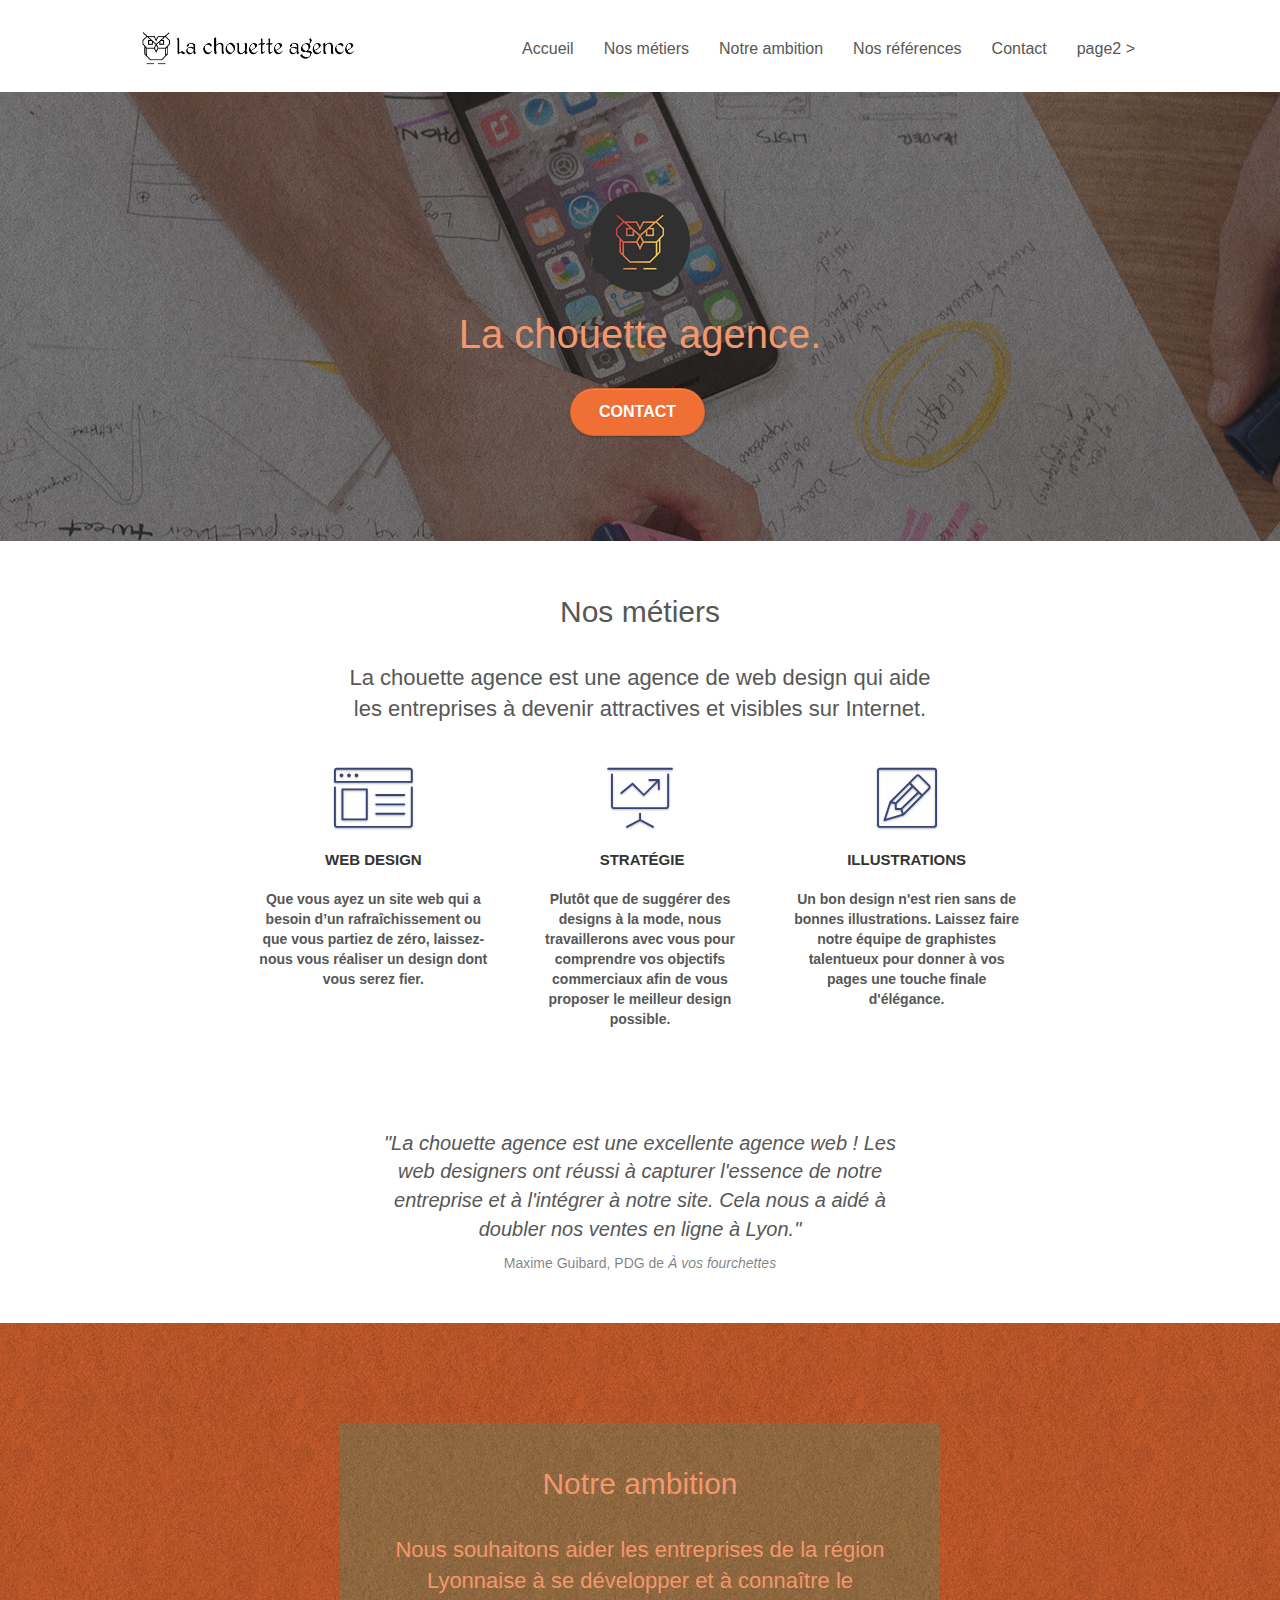
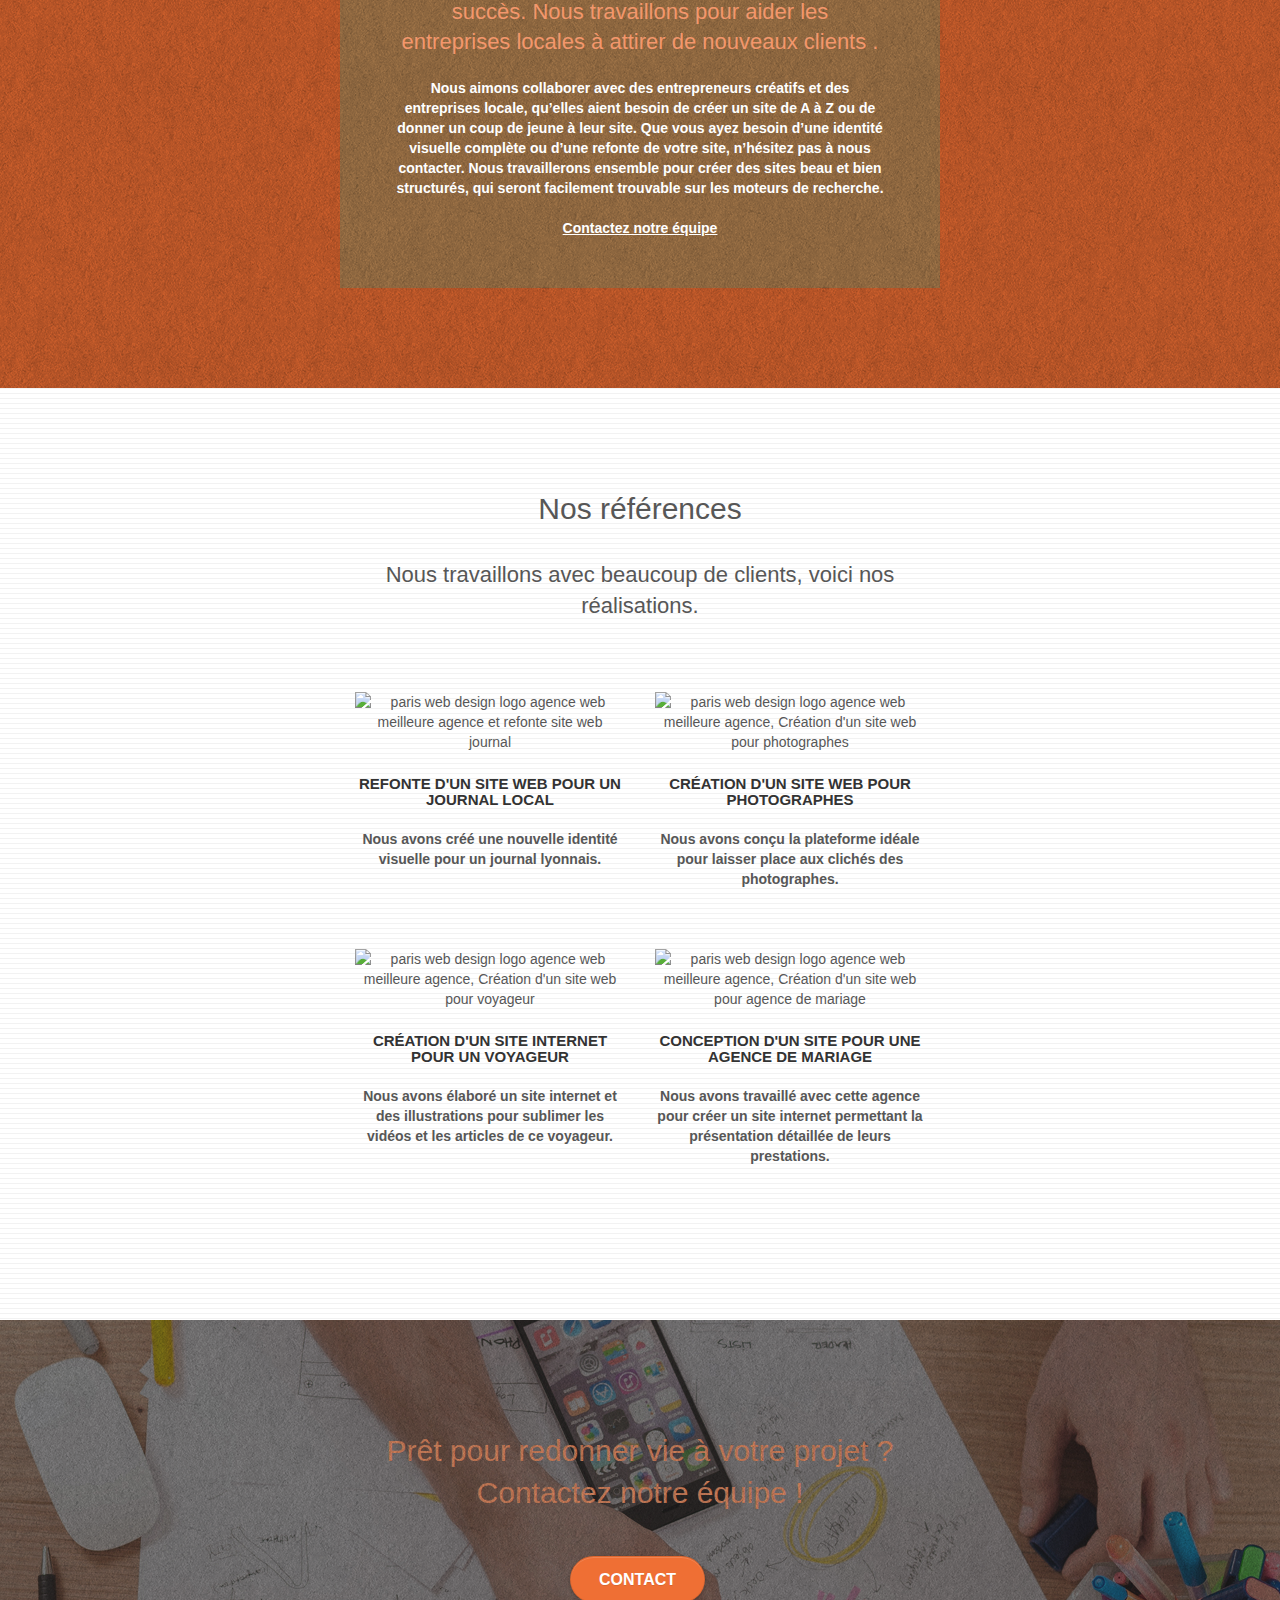
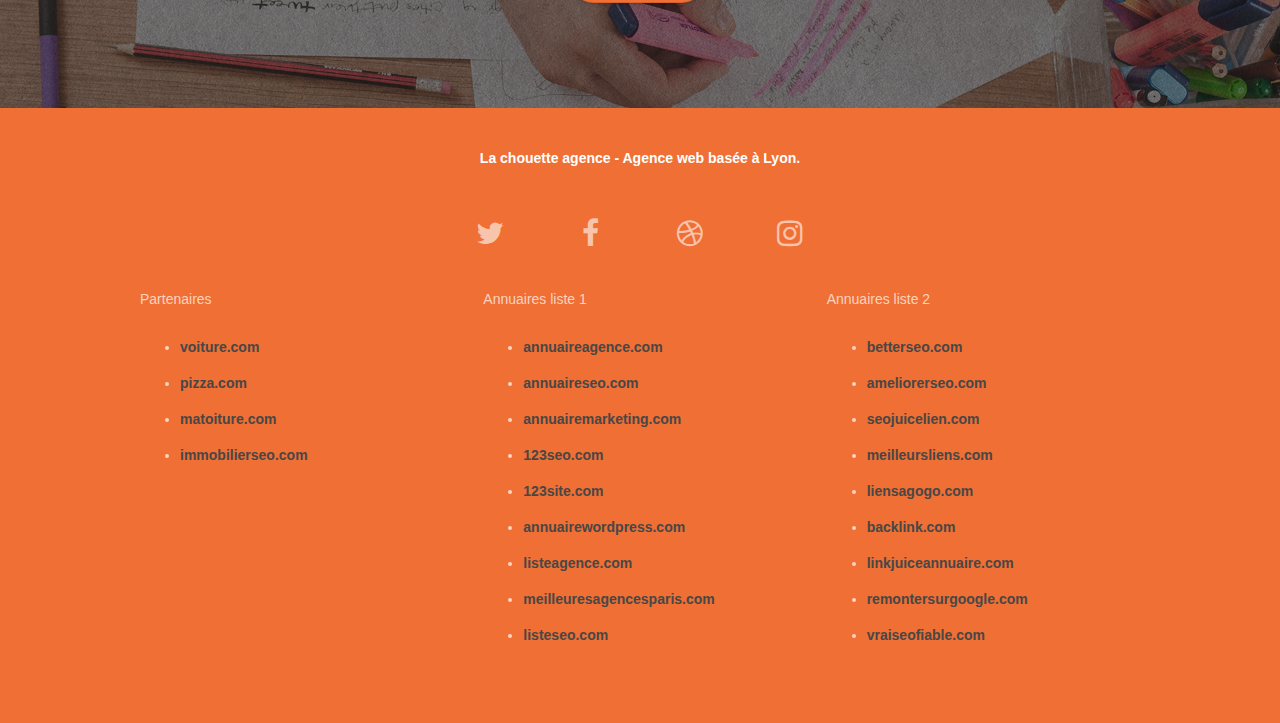
==== index.html @ a1ae5d80 "Structure modified" ====
<!doctype html>
<html lang="fr">
<head>
    <meta charset="utf-8">
    <meta name="keywords" content="seo, google, site web, site internet, agence design paris, agence design, agence design,agence design,agence design,agence design,agence design,agence design,agence design,agence design">
    <meta name="description" content="La chouette agence est une agence de web design qui aide les entreprises à devenir attractives et visibles sur Internet.">
    <meta name="viewport" content="width=device-width, initial-scale=1.0, viewport-fit=cover">
    <link rel="shortcut icon" type="image/png" href="favicon.jpg">
    
	<link rel="stylesheet" type="text/css" href="./css/bootstrap.css">
	<link rel="stylesheet" type="text/css" href="style.css">
	<link rel="stylesheet" type="text/css" href="./css/font-awesome.css">
	<link rel="stylesheet" type="text/css" href="./css/et-line.css">
	
    
	<script src="./js/jquery-2.1.0.js"></script>
	<script src="./js/bootstrap.js"></script>
	<script src="./js/blocs.js"></script>
	<script src="./js/jquery.touchSwipe.js" defer></script>
	<script src="./js/gmaps.js"></script>

    <title>La Chouette Agence - Web design</title>

    
<!-- Analytics -->
 
<!-- Analytics END -->
    
</head>
<body>
<!-- Principal conteneur -->
<div class="page-container">
    
<!-- bloc-0 -->
<div class="bloc bgc-white l-bloc " id="bloc-0">
	<div class="container bloc-sm">

		<nav class="navbar row">
			<div class="navbar-header">
				<!-- <div class="keywords" style="color:#cccccc;font-size:1px;">Agence web à paris, stratégie web, web design, illustrations, design de site web, site web, web, internet, site internet, site</div> -->
				<a class="navbar-brand" href="index.html"><img src="img/optimized/la-chouette-agence.png" alt="paris web design logo agence web meilleure agence" height="40" /></a>
				<!-- <div class="keywords" style="color:#cccccc;font-size:1px;">Agence web à paris, stratégie web, web design, illustrations, design de site web, site web, web, internet, site internet, site</div> -->
				<button id="nav-toggle" type="button" class="ui-navbar-toggle navbar-toggle" data-toggle="collapse" data-target=".navbar-1">
					<span class="sr-only">Toggle navigation</span><span class="icon-bar"></span><span class="icon-bar"></span><span class="icon-bar"></span>
				</button>
			</div>
			<div class="collapse navbar-collapse navbar-1 special-dropdown-nav">
				<ul class="site-navigation nav navbar-nav">
					<li>
						<a href="index.html">Accueil</a>
					</li>
					<li>
						<a href="#metiers">Nos métiers</a>
					</li>
					<li>
						<a href="#ambition">Notre ambition</a>
					</li>
					<li>
						<a href="#references">Nos références</a>
					</li>
					<li>
						<a href="#contact">Contact</a>
					</li>
					<li>
						<a href="page2.html">page2 &gt;</a>
					</li>
				</ul>
			</div>
		</nav>
	</div>
</div>
<!-- bloc-0 END -->

<!-- bloc-1-presentation -->
<div class="bloc bgc-dark-slate-blue bg-banniere d-bloc bg-t-edge bloc-bg-texture texture-paper b-parallax" id="bloc-1-hero">
	<div class="container bloc-lg">
		<div class="row tight-width-whitespace">
			<div class="col-sm-12">
				<img src="img/resized-optimized/logo.png" class="center-block image-resize-mode" width="100" alt="La chouette agence, agence web paris, création logo paris" />
				<h1 class="text-center hero-bloc-text tc-white ">
					La chouette agence.
				</h1>
				<div class="text-center">
					<a href="page2.html" class="btn btn-lg btn-clean btn-rd cta-hero btn-atomic-tangerine" id="cta-hero">Contact</a>
				</div>
			</div>
		</div>
	</div>
</div>
<!-- bloc-1-presentation END -->

<!-- bloc-2-services -->
<div class="bloc bgc-white l-bloc" id="bloc-2-services">
	<div class="container bloc-md">
		<div class="row">
			<div class="col-sm-12 text-center">
				<h2 id="metiers">Nos métiers</h2>
				<p class="subtitle-h2">La chouette agence est une agence de web design qui aide les entreprises à devenir attractives et visibles sur Internet.</p>
				<!-- <img alt="agence web, agence web paris, web design paris, stratégie web" src="img/title.png" /> -->
			</div>
		</div>
		<div class="row voffset-lg med-width-whitespace">
			<div class="col-sm-4">
				<div class="text-center">
					<span class="et-icon-browser sm-shadow icon-dark-slate-blue icons icon-lg"></span>
				</div>
				<h3 class="mg-md text-center">
					Web design
				</h3>
				<p class="text-center">
					Que vous ayez un site web qui a besoin d&rsquo;un rafraîchissement ou que vous partiez de zéro, laissez-nous vous réaliser un design dont vous serez fier.
				</p>
			</div>
			<div class="col-sm-4">
				<div class="text-center">
					<span class="et-icon-presentation sm-shadow icon-dark-slate-blue icons icon-lg"></span>
				</div>
				<h3 class="mg-md text-center">
					&nbsp;Stratégie
				</h3>
				<p class="text-center ">
					Plutôt que de suggérer des designs à la mode, nous travaillerons avec vous pour comprendre vos objectifs commerciaux afin de vous proposer le meilleur design possible.<br>
				</p>
			</div>
			<div class="col-sm-4">
				<div class="text-center">
					<span class="et-icon-edit sm-shadow icon-dark-slate-blue icons icon-lg"></span>
				</div>
				<h3 class="mg-md text-center">
					Illustrations
				</h3>
				<p class="text-center ">
					Un bon design n'est rien sans de bonnes illustrations. Laissez faire notre équipe de graphistes talentueux pour donner à vos pages une touche finale d'élégance.
				</p>
			</div>
		</div>
		<div class="row voffset-lg voffset">
			<div class="col-xs-12 col-md-8 col-md-offset-2 text-center">
				<figure>
					<blockquote>"La chouette agence est une excellente agence web ! Les web designers ont réussi à capturer l'essence de notre entreprise et à l'intégrer à notre site. Cela nous a aidé à doubler nos ventes en ligne à Lyon."</blockquote>
					<figcaption>Maxime Guibard, PDG de <cite>À vos fourchettes</cite></figcaption>
				</figure>				
				<!-- <img alt="agence web, agence web paris, web design paris, stratégie web" src="img/citation.png" /> -->
			</div>
		</div>
	</div>
</div>
<!-- bloc-2-services END -->

<!-- bloc-3-what-i-do -->
<div class="bloc tc-white bgc-atomic-tangerine bg-presentation d-bloc bloc-bg-texture texture-paper b-parallax" id="bloc-3-what-i-do">
	<div class="container bloc-lg">
		<div class="row tight-width-whitespace black-background">
			<div class="col-sm-12">
				<h2 id ="ambition" class="tc-white">Notre ambition</h2>
				<p class="mg-md text-center tc-white subtitle-h2">
					Nous souhaitons aider les entreprises de la région Lyonnaise à se développer et à connaître le succès. Nous travaillons pour aider les entreprises locales à attirer de nouveaux clients .<br>
				</p>
				<p class="text-center white">
					Nous aimons collaborer avec des entrepreneurs créatifs et des entreprises locale, qu’elles aient besoin de créer un site de A à Z ou de donner un coup de jeune à leur site. Que vous ayez besoin d’une identité visuelle complète ou d’une refonte de votre site, n’hésitez pas à nous contacter. Nous travaillerons ensemble pour créer des sites beau et bien structurés, qui seront facilement trouvable sur les moteurs de recherche. <br><br><a class="ltc-white bold-link" href="page2.html">Contactez notre équipe</a><br>
				</p>
			</div>
		</div>
	</div>
</div>
<!-- bloc-3-what-i-do END -->

<!-- bloc-4-portfolio -->
<div class="bloc bgc-white bg-lines-h2-bg bg-repeat l-bloc" id="bloc-4-portfolio">
	<div class="container bloc-lg">
		<div class="row">
			<div class="col-sm-12 text-center">
				<h2 id="references">Nos références</h2>
				<p class="subtitle-h2">Nous travaillons avec beaucoup de clients, voici nos réalisations.</p>
				<!-- <img alt="agence web, agence web paris, web design paris, stratégie web" src="img/title2.png" /> -->
			</div>
		</div>
		<div class="row tight-width-whitespace portfolio-row">
			<div class="col-sm-6">
				<a href="#" data-lightbox="img/optimized/refonte-site-web-journal-local.jpg" data-gallery-id="gallery-1" data-caption="Refonte d'un site web pour un journal local" data-frame="snapshot-lb"><img src="img/resized-optimized/refonte-site-web-journal-local.jpg" alt="paris web design logo agence web meilleure agence et refonte site web journal" class="img-responsive portfolio-thumb" /></a>
				<h3 class="mg-md text-center">
					Refonte d'un site web pour un journal local
				</h3>
				<p class="text-center">
					Nous avons créé une nouvelle identité visuelle pour un journal lyonnais.
				</p>
			</div>
			<div class="col-sm-6">
				<a href="#" data-lightbox="img/optimized/creation-site-web-photographes.jpg" data-gallery-id="gallery-1" data-caption="Création d'un site web pour photographes" data-frame="snapshot-lb"><img src="img/resized-optimized/creation-site-web-photographes.jpg" class="img-responsive portfolio-thumb" alt="paris web design logo agence web meilleure agence, Création d'un site web pour photographes" /></a>
				<h3 class="mg-md text-center">
					Création d'un site web pour photographes
				</h3>
				<p class="text-center">
					Nous avons conçu la plateforme idéale pour laisser place aux clichés des photographes.
				</p>
			</div>
		</div>
		<div class="row tight-width-whitespace portfolio-row">
			<div class="col-sm-6">
				<a href="#" data-lightbox="img/optimized/creation-site-web-voyageur.jpg" data-gallery-id="gallery-1" data-caption="Création d'un site internet pour un voyageur" data-frame="snapshot-lb"><img src="img/resized-optimized/creation-site-internet-voyageur.jpg" class="img-responsive portfolio-thumb" alt="paris web design logo agence web meilleure agence, Création d'un site web pour voyageur"/></a>
				<h3 class="mg-md text-center">
					Création d'un site internet pour un voyageur
				</h3>
				<p class="text-center">
					Nous avons élaboré un site internet et des illustrations pour sublimer les vidéos et les articles de ce voyageur.
				</p>
			</div>
			<div class="col-sm-6">
				<a href="#" data-lightbox="img/resized-optimized/conception-site-web-agence-mariage.jpg" data-gallery-id="gallery-1" data-caption="Conception d'un site pour une agence de mariage" data-frame="snapshot-lb"><img src="img/resized-optimized/conception-site-web-agence-mariage.jpg" class="img-responsive portfolio-thumb" alt="paris web design logo agence web meilleure agence, Création d'un site web pour agence de mariage" /></a>
				<h3 class="mg-md text-center">
					Conception d'un site pour une agence de mariage
				</h3>
				<p class="text-center">
					Nous avons travaillé avec cette agence pour créer un site internet permettant la présentation détaillée de leurs prestations.
				</p>
			</div>
		</div>
	</div>
</div>
<!-- bloc-4-portfolio END -->

<!-- bloc-5-cta -->
<div class="bloc bgc-dark-slate-blue bg-banniere d-bloc bloc-bg-texture texture-paper" id="bloc-5-cta">
	<div class="container bloc-lg">
		<div class="row">
			<h2 id="contact" class="mg-md text-center tc-white">
				Prêt pour redonner vie à votre projet ?<br>Contactez notre équipe !
			</h2>
			<div class="col-sm-12 text-center">
				<a href="page2.html" class="btn btn-atomic-tangerine btn-clean btn-rd btn-lg cta-hero">Contact</a>
			</div>
		</div>
	</div>
</div>
<!-- bloc-5-cta END -->

<!-- Footer - bloc-8 -->
<div class="bloc bgc-atomic-tangerine d-bloc" id="bloc-8">
	<div class="container bloc-sm">
		<div class="row">
			<div class="col-sm-12">
				<p class="text-center white py-2">
					La chouette agence - Agence web basée à Lyon.<br>
				</p>
				<div class="row row-no-gutters social py-2">
					<div class="col-sm-3">
						<div class="text-center">
							<a class="social" aria-label="Twitter" href="https://twitter.com/?lang=fr"><span class="fa fa-twitter icon-md"></span></a>
						</div>
					</div>
					<div class="col-sm-3">
						<div class="text-center">
							<a class="social" aria-label="Facebook" href="https://fr-fr.facebook.com/"><span class="fa fa-facebook icon-md"></span></a>
						</div>
					</div>
					<div class="col-sm-3">
						<div class="text-center">
							<a class="social" aria-label="Dribbble" href="https://dribbble.com/"><span class="fa fa-dribbble icon-md"></span></a>
						</div>
					</div>
					<div class="col-sm-3">
						<div class="text-center">
							<a class="social" aria-label="Instagram" href="https://www.instagram.com/?hl=fr"><span class="fa fa-instagram icon-md"></span></a>
						</div>
					</div>
					<!-- <div class="keywords" style="color:#F3976C;">Agence web à paris, stratégie web, web design, illustrations, design de site web, site web, web, internet, site internet, site</div> -->
				</div>
				<div class="row py-2">
					<div class="col-sm-4">
						Partenaires
							<ul class="py-2 ps-4">
								<li><a href="voiture.com">voiture.com</a></li>
								<li><a href="pizza.com">pizza.com</a></li>
								<li><a href="matoiture.com">matoiture.com</a></li>
								<li><a href="immobilierseo.com">immobilierseo.com</a></li>
							</ul>		
					</div>
					<div class="col-sm-4">
						Annuaires liste 1
						<ul class="py-2 ps-4">
							<li><a href="annuaireagence.com">annuaireagence.com</a></li>
							<li><a href="annuaireseo.com">annuaireseo.com</a></li>
							<li><a href="annuairemarketing.com">annuairemarketing.com</a></li>
							<li><a href="123seoture.com">123seo.com</a></li>
							<li><a href="123site.com">123site.com</a></li>
							<li><a href="annuairewordpress.com">annuairewordpress.com</a></li>
							<li><a href="listeagence.com">listeagence.com</a></li>
							<li><a href="meilleuresagencesparis.com">meilleuresagencesparis.com</a></li>
							<li><a href="listeseo.com">listeseo.com</a></li>
						</ul>
					</div>
					<div class="col-sm-4">
						Annuaires liste 2
						<ul class="py-2 ps-4">
							<li><a href="betterseo.com">betterseo.com</a></li>
							<li><a href="ameliorerseo.com">ameliorerseo.com</a></li>
							<li><a href="seojuicelien.com">seojuicelien.com</a></li>
							<li><a href="meilleursliens.com">meilleursliens.com</a></li>
							<li><a href="liensagogo.com">liensagogo.com</a></li>
							<li><a href="backlink.com">backlink.com</a></li>
							<li><a href="linkjuiceannuaire.com">linkjuiceannuaire.com</a></li>
							<li><a href="remontersurgoogle.com">remontersurgoogle.com</a></li>
							<li><a href="vraiseofiable.com">vraiseofiable.com</a></li>
						</ul>
					</div>
				</div>
			</div>
		</div>
	</div>
</div>
<!-- Footer - bloc-8 END -->

</div>
<!-- Principal conteneur END -->
    

</body>
</html>
---- style.css ----
body {
    margin: 0;
    padding: 0;
    background: #FFF;
    overflow-x: hidden;
    -webkit-font-smoothing: antialiased;
    -moz-osx-font-smoothing: grayscale;
}

a,
button {
    transition: all .3s ease-in-out;
    outline: none!important;
}

a:hover {
    text-decoration: none;
    cursor: pointer;
}

#page-loading-blocs-notifaction {
    position: fixed;
    top: 0;
    bottom: 0;
    width: 100%;
    z-index: 100000;
    background: #FFFFFF url("img/pageload-spinner.gif") no-repeat center center;
}

.bloc {
    width: 100%;
    clear: both;
    background: 50% 50% no-repeat;
    padding: 0 50px;
    -webkit-background-size: cover;
    -moz-background-size: cover;
    -o-background-size: cover;
    background-size: cover;
    position: relative;
}

#bloc-8 a {
    font-weight: bold;
    color: #474747!important;
}

#bloc-8 li {
    padding: 0.8rem 0 0.8rem;
}

.bloc .container {
    padding-left: 0;
    padding-right: 0;
}

.bloc-lg {
    padding: 100px 50px;
}

.bloc-md {
    padding: 50px;
}

.bloc-sm {
    padding: 20px 50px;
}

.bg-center,
.bg-l-edge,
.bg-r-edge,
.bg-t-edge,
.bg-b-edge,
.bg-tl-edge,
.bg-bl-edge,
.bg-tr-edge,
.bg-br-edge,
.bg-repeat {
    -webkit-background-size: auto!important;
    -moz-background-size: auto!important;
    -o-background-size: auto!important;
    background-size: auto!important;
}

.bg-repeat {
    background: repeat;
}

.bg-t-edge {
    background: top no-repeat;
}

.bloc-bg-texture::before {
    content: "";
    background-size: 2px 2px;
    position: absolute;
    top: 0;
    bottom: 0;
    left: 0;
    right: 0;
}

.texture-paper::before {
    background: url("img/optimized/texture-paper.png");
    background-size: 280px 280px;
}

.b-parallax {
    background-attachment: fixed;
}

.d-bloc {
    color: rgba(255, 255, 255, .7);
}

.d-bloc button:hover {
    color: rgba(255, 255, 255, .9);
}

.d-bloc .icon-round,
.d-bloc .icon-square,
.d-bloc .icon-rounded,
.d-bloc .icon-semi-rounded-a,
.d-bloc .icon-semi-rounded-b {
    border-color: rgba(255, 255, 255, .9);
}

.d-bloc .divider-h span {
    border-color: rgba(255, 255, 255, .2);
}

.d-bloc .a-btn,
.d-bloc .navbar a,
.d-bloc .navbar-brand,
.d-bloc a .icon-sm,
.d-bloc a .icon-md,
.d-bloc a .icon-lg,
.d-bloc a .icon-xl,
.d-bloc h1 a,
.d-bloc h2 a,
.d-bloc h3 a,
.d-bloc h4 a,
.d-bloc h5 a,
.d-bloc h6 a,
.d-bloc p a {
    color: rgba(255, 255, 255, .6);
}

.d-bloc .a-btn:hover,
.d-bloc .navbar a:hover,
.d-bloc .navbar-brand:hover,
.d-bloc a:hover .icon-sm,
.d-bloc a:hover .icon-md,
.d-bloc a:hover .icon-lg,
.d-bloc a:hover .icon-xl,
.d-bloc h1 a:hover,
.d-bloc h2 a:hover,
.d-bloc h3 a:hover,
.d-bloc h4 a:hover,
.d-bloc h5 a:hover,
.d-bloc h6 a:hover,
.d-bloc p a:hover {
    color: rgba(255, 255, 255, 1);
}

.d-bloc .navbar-toggle .icon-bar {
    background: rgba(255, 255, 255, 1);
}

.d-bloc .btn-wire,
.d-bloc .btn-wire:hover {
    color: rgba(255, 255, 255, 1);
    border-color: rgba(255, 255, 255, 1);
}

.d-bloc .panel {
    color: rgba(0, 0, 0, .5);
}

.d-bloc .panel button:hover {
    color: rgba(0, 0, 0, .7);
}

.d-bloc .panel icon {
    border-color: rgba(0, 0, 0, .7);
}

.d-bloc .panel .divider-h span {
    border-color: rgba(0, 0, 0, .1);
}

.d-bloc .panel .a-btn {
    color: rgba(0, 0, 0, .6);
}

.d-bloc .panel .a-btn:hover {
    color: rgba(0, 0, 0, 1);
}

.d-bloc .panel .btn-wire,
.d-bloc .panel .btn-wire:hover {
    color: rgba(0, 0, 0, .7);
    border-color: rgba(0, 0, 0, .3);
}

.d-bloc .panel,
.l-bloc {
    color: rgba(0, 0, 0, .5);
}

.d-bloc .panel button:hover,
.l-bloc button:hover {
    color: rgba(0, 0, 0, .7);
}

.l-bloc .icon-round,
.l-bloc .icon-square,
.l-bloc .icon-rounded,
.l-bloc .icon-semi-rounded-a,
.l-bloc .icon-semi-rounded-b {
    border-color: rgba(0, 0, 0, .7);
}

.d-bloc .panel .divider-h span,
.l-bloc .divider-h span {
    border-color: rgba(0, 0, 0, .1);
}

.d-bloc .panel .a-btn,
.l-bloc .a-btn,
.l-bloc .navbar a,
.l-bloc .navbar-brand,
.l-bloc a .icon-sm,
.l-bloc a .icon-md,
.l-bloc a .icon-lg,
.l-bloc a .icon-xl,
.l-bloc h1 a,
.l-bloc h2 a,
.l-bloc h3 a,
.l-bloc h4 a,
.l-bloc h5 a,
.l-bloc h6 a,
.l-bloc p a {
    color: rgba(0, 0, 0, .6);
}

.d-bloc .panel .a-btn:hover,
.l-bloc .a-btn:hover,
.l-bloc .navbar a:hover,
.l-bloc .navbar-brand:hover,
.l-bloc a:hover .icon-sm,
.l-bloc a:hover .icon-md,
.l-bloc a:hover .icon-lg,
.l-bloc a:hover .icon-xl,
.l-bloc h1 a:hover,
.l-bloc h2 a:hover,
.l-bloc h3 a:hover,
.l-bloc h4 a:hover,
.l-bloc h5 a:hover,
.l-bloc h6 a:hover,
.l-bloc p a:hover {
    color: rgba(0, 0, 0, 1);
}

.l-bloc .navbar-toggle .icon-bar {
    color: rgba(0, 0, 0, .6);
}

.d-bloc .panel .btn-wire,
.d-bloc .panel .btn-wire:hover,
.l-bloc .btn-wire,
.l-bloc .btn-wire:hover {
    color: rgba(0, 0, 0, .7);
    border-color: rgba(0, 0, 0, .3);
}

.voffset {
    margin-top: 30px;
}

.voffset-lg {
    margin-top: 80px;
}

.row-no-gutters {
    margin-right: 0;
    margin-left: 0;
}

.row.row-no-gutters > [class^="col-"],
.row.row-no-gutters > [class*=" col-"] {
    padding-right: 0;
    padding-left: 0;
}

#bloc-1-hero h1 {
    font-size: 40px;
}

.navbar {
    margin-bottom: 0;
    z-index: 1;
}

.navbar-brand {
    height: auto;
    padding: 3px 15px;
    font-size: 25px;
    font-weight: normal;
    font-weight: 600;
    line-height: 44px;
}

.navbar-brand img {
    max-height: 200px;
    margin: 0 5px 0 0;
    display: inline;
}

.navbar-brand img[src$=svg] {
    min-width: 100px;
}

.nav-center .navbar-brand img {
    margin: 0;
}

.navbar .nav {
    padding-top: 2px;
    margin-right: -16px;
    float: right;
    z-index: 1;
}

.nav > li {
    float: left;
    margin-top: 4px;
    font-size: 16px;
}

.navbar-nav .open .dropdown-menu > li > a {
    text-align: inherit;
}

.nav > li a:hover,
.nav > li a:focus {
    background: transparent;
}

.navbar-toggle {
    margin: 10px 10px 0 0;
    border: 0px;
}

.navbar-toggle:hover {
    background: transparent!important;
}

.navbar-toggle .icon-bar {
    background-color: rgba(0, 0, 0, .5);
    width: 26px;
}

.nav-invert .navbar .nav {
    float: left;
}

.nav-invert .navbar-header,
.nav-invert .navbar-brand {
    float: right;
    position: relative;
    z-index: 2;
}

@media (min-width: 768px) {
    .site-navigation {
        position: absolute;
        top: 50%;
        right: 20px;
        transform: translate(0, -50%);
        -webkit-transform: translateY(-50%);
    }
    .nav > li .dropdown-menu a,
    .nav > li .dropdown-menu a:hover {
        color: #484848;
    }
    .nav-invert .site-navigation {
        left: 0;
        right: 0;
    }
    .nav-center {
        text-align: center;
    }
    .nav-center .navbar-header {
        width: 100%;
    }
    .nav-center .navbar-header,
    .nav-center .navbar-brand,
    .nav-center .nav > li {
        float: none;
        display: inline-block;
    }
    .nav-center .site-navigation {
        position: relative;
        width: 100%;
        right: 0;
        margin-right: 0px;
        margin-top: 20px;
    }
    .nav-center.mini-nav .navbar-toggle {
        float: none;
        margin: 10px auto 0;
    }
}

.nav > li > .dropdown a {
    background: none!important;
    display: block;
    padding: 14px 15px;
}

nav .caret {
    margin: 0 5px;
}

.dropdown-menu .dropdown-menu {
    top: -8px;
    left: 100%;
}

.dropdown-menu .dropmenu-flow-right {
    top: 100%;
    left: 0;
    margin-left: -1px;
    border-top-left-radius: 0;
    border-top-right-radius: 0;
}

.dropdown-menu .dropdown span {
    border: 4px solid black;
    border-top-color: transparent;
    border-right-color: transparent;
    border-bottom-color: transparent;
    margin: 6px -5px 0 0!important;
    float: right;
}

.mg-md {
    margin-top: 10px;
    margin-bottom: 20px;
}

.mg-lg {
    margin-top: 10px;
    margin-bottom: 40px;
}

.btn {
    margin: 0 5px 5px 0;
}

.btn.pull-right {
    margin: 0 0 5px 5px;
}

.btn-d,
.btn-d:hover,
.btn-d:focus {
    color: #FFF;
    background: rgba(0, 0, 0, .3);
}

button {
    outline: none!important;
}

.btn-rd {
    border-radius: 40px;
}

.btn-clean {
    border: 1px solid rgba(0, 0, 0, .08);
    border-bottom-color: rgba(0, 0, 0, .1);
    text-shadow: 0 1px 0 rgba(0, 0, 1, .1);
    box-shadow: 0 1px 3px rgba(0, 0, 1, .25), inset 0 1px 0 0 rgba(255, 255, 255, .15);
}

.icon-md {
    font-size: 30px!important;
}

.icon-lg {
    font-size: 60px!important;
}

.sm-shadow {
    text-shadow: 0 1px 2px rgba(0, 0, 0, .3);
}

.panel-sq,
.panel-sq .panel-heading,
.panel-sq .panel-footer {
    border-radius: 0;
}

.panel-rd {
    border-radius: 30px;
}

.panel-rd .panel-heading {
    border-radius: 29px 29px 0 0;
}

.panel-rd .panel-footer {
    border-radius: 0 0 29px 29px;
}

.form-control {
    border-color: rgba(0, 0, 0, .1);
    box-shadow: none;
}

.scrollToTop {
    width: 40px;
    height: 40px;
    position: fixed;
    bottom: 20px;
    right: 20px;
    opacity: 0;
    z-index: 500;
    transition: all .3s ease-in-out;
}

.scrollToTop span {
    margin-top: 6px;
}

.showScrollTop {
    font-size: 14px;
    opacity: 1;
}

a[data-lightbox] {
    position: relative;
    display: block;
    text-align: center;
}

a[data-lightbox]:hover::before {
    content: "+";
    font-family: "HelveticaNeue-Light", "Helvetica Neue Light", "Helvetica Neue", Helvetica, Arial;
    font-size: 32px;
    width: 50px;
    height: 50px;
    margin-left: -25px;
    border-radius: 50%;
    background: rgba(0, 0, 0, .6);
    color: #FFF;
    font-weight: 100;
    z-index: 1;
    position: absolute;
    top: 50%;
    transform: translateY(-50%);
    -webkit-transform: translateY(-50%);
}

a[data-lightbox]:hover img {
    opacity: 0.6;
    -webkit-animation-fill-mode: none;
    animation-fill-mode: none;
}

#lightbox-modal {
    display: flex;
    align-items: center;
}

#lightbox-modal .modal-dialog {
    width: 90%;
    max-width: 900px;
    margin: 0 auto 0;
}

#lightbox-modal .modal-dialog img {
    max-height: 90vh;
    margin: 0 auto;
}

.lightbox-caption {
    padding: 20px;
    color: #FFF;
    background: rgba(0, 0, 0, .5);
    position: absolute;
    left: 15px;
    right: 15px;
    bottom: 5px;
}

.close-lightbox {
    color: #FFF;
    font-size: 30px;
    position: absolute;
    top: 20px;
    right: 20px;
    z-index: 20;
    background: rgba(0, 0, 0, .5);
    border: none;
    line-height: 30px;
    padding: 0 9px 5px;
    opacity: 0.3;
}

.close-lightbox:hover,
.next-lightbox:hover,
.prev-lightbox:hover {
    opacity: 1.0;
    color: #FFF;
}

.next-lightbox,
.prev-lightbox {
    font-size: 20px;
    color: rgba(255, 255, 255, .9);
    background: rgba(0, 0, 0, .5);
    transition: all .2s ease-in-out;
    position: absolute;
    top: 45%;
    z-index: 1;
    opacity: 0.4;
}

.next-lightbox {
    padding: 6px 8px 1px 13px;
    right: 25px;
}

.prev-lightbox {
    padding: 6px 13px 1px 10px;
    left: 25px;
}

.snapshot-lb .modal-body {
    padding-bottom: 45px;
}

.snapshot-lb .lightbox-caption {
    padding: 0;
    color: rgba(0, 0, 0, .5);
    background: none;
}

h1,
h2,
h3,
h4,
h5,
h6,
p,
label,
.btn,
a {
    font-family: "helvetica";
    font-weight: 400;
    color: #575757!important;
}

.container {
    max-width: 1000px;
}

.hero-bloc-text {
    font-size: 38px;
}

.hero-bloc-text-sub {
    font-size: 36px;
}

.statement-bloc-text {
    line-height: 26px;
    font-style: italic;
    font-size: 20px;
    text-align: center;
    font-weight: lighter;
    max-width: 520px;
    margin: auto auto auto auto;
}

p {
    font-size: 14px;
    font-weight: bold;
}

.tight-width-whitespace {
    max-width: 600px;
    margin: auto auto auto auto;
}

.h1 {
    font-size: 20px;
    font-family: "Open Sans";
}

.cta-hero {
    margin-top: 22px;
    color: #FFFFFF!important;
    text-transform: uppercase;
    padding: 12px 28px 12px 28px;
    font-size: 16px;
    font-weight: 700;
}

.social {
    max-width: 400px;
    margin: auto auto auto auto;
}

.subtitle-h2 {
    font-size: 22px;
    line-height: 1.4em;
    max-width: 600px;
    margin: auto;
    font-weight: 400;
    padding-top: 3rem;
    padding-bottom: 2rem;
}

.py-2 {
    padding: 2rem 0;
}

.ps-4 {
    padding-left: 4rem;
}

h2 {
    font-size: 30px;
    line-height: 1.4em;
    max-width: 600px;
    margin: auto;
    text-align: center;
}

h3 {
    font-size: 15px;
    text-transform: uppercase;
    font-weight: 700;
    color: #333333!important;
}

blockquote {
    border: none;
    font-style: italic;
    font-size: 2rem;
    font-weight:500;
    margin:auto;
    max-width: 570px;
    color: #575757;
}

.med-width-whitespace {
    max-width: 800px;
    margin: auto auto auto auto;
    box-shadow: 0px 0px 0px #000000;
}

h1 {
    color: #333333!important;
}

h4 {
    color: #333333!important;
}

.icons {
    margin-bottom: 14px;
    margin-top: 24px;
}

.white {
    color: #FFFFFF!important;
}

.portfolio-thumb {
    margin-bottom: 24px;
}

.portfolio-row {
    margin-bottom: 44px;
    margin-top: 50px;
}

.avatar {
    box-shadow: 0px 4px 9px rgba(0, 0, 0, 0.3);
}

.black-background {
    background-color: rgba(165, 147, 99, 0.7);
    padding: 40px 40px 40px 40px;
}

.bold-link {
    font-weight: 900;
    text-decoration: underline!important;
}

.bgc-white {
    background-color: #FFFFFF;
}

.bgc-dark-slate-blue {
    background-color: #364577;
}

.bgc-atomic-tangerine {
    background-color: #EF6F34;
}

.tc-white {
    color: #F3976C!important;
}

.btn-atomic-tangerine {
    background: #EF6F34;
    color: #FFFFFF!important;
}

.btn-atomic-tangerine:hover {
    background: #c27956!important;
    color: #FFFFFF!important;
}

.ltc-white {
    color: #FFFFFF!important;
}

.ltc-white:hover {
    color: #cccccc!important;
}

.ltc-atomic-tangerine {
    color: #F3976C!important;
}

.ltc-atomic-tangerine:hover {
    color: #c27956!important;
}

.icon-dark-slate-blue {
    color: #364577!important;
    border-color: #364577!important;
}

.bg-dots-bg {
    background-image: url("img/dots-bg.png");
}

.bg-lines-h2-bg {
    background-image: url("img/lines-h2-bg.png");
}

.bg-banniere {
    background-image: url("img/optimized/la-chouette-agence-banniere.jpg");
}

.bg-presentation {
    background-image: url("img/optimized/image-de-presentation.jpg");
}

@media (max-width: 1024px) {
    .bloc {
        padding-left: 20px;
        padding-right: 20px;
    }
    .bloc.full-width-bloc,
    .bloc-tile-2.full-width-bloc .container,
    .bloc-tile-3.full-width-bloc .container,
    .bloc-tile-4.full-width-bloc .container {
        padding-left: 0;
        padding-right: 0;
    }
}

@media (max-width: 992px) and (min-width: 768px) {
    .navbar .nav {
        max-width: 80%
    }
    .nav-center.navbar .nav {
        max-width: 100%
    }
}

@media only screen and (min-device-width: 768px) and (max-device-width: 1024px) and (orientation: landscape) {
    .b-parallax {
        background-attachment: scroll;
    }
}

@media only screen and (min-device-width: 1024px) and (max-device-width: 1366px) and (-webkit-min-device-pixel-ratio: 1.5) {
    .b-parallax {
        background-attachment: scroll;
    }
}

@media (max-width: 991px) {
    .container {
        width: 100%;
    }
    .b-parallax {
        background-attachment: scroll;
    }
    .page-container,
    #hero-bloc {
        overflow-x: hidden;
        position: relative;
    }
    .bloc {
        padding-left: constant(safe-area-inset-left);
        padding-right: constant(safe-area-inset-right);
    }
    .bloc-group,
    .bloc-group .bloc {
        display: block;
        width: 100%;
    }
    .bloc-fill-screen .fill-bloc-top-edge,
    .bloc-fill-screen .fill-bloc-bottom-edge {
        padding: 0 20px;
        padding-left: constant(safe-area-inset-left);
        padding-right: constant(safe-area-inset-right);
    }
}

@media (max-width: 767px) {
    .page-container {
        overflow-x: hidden;
        position: relative;
    }
    h1,
    h2,
    h3,
    h4,
    h5,
    h6,
    p,
    #disqus_thread {
        padding-left: 10px!important;
        padding-right: 10px!important;
    }
    .b-parallax {
        background-attachment: scroll;
    }
    .navbar .nav {
        padding-top: 0;
        border-top: 1px solid rgba(0, 0, 0, .2);
        float: none!important;
    }
    .navbar.row {
        margin-left: 0;
        margin-right: 0;
    }
    .site-navigation {
        position: inherit;
        transform: none;
        -webkit-transform: none;
        -ms-transform: none;
    }
    .nav > li {
        margin-top: 0;
        border-bottom: 1px solid rgba(0, 0, 0, .1);
        background: rgba(0, 0, 0, .05);
        text-align: left;
        padding-left: 15px;
        width: 100%;
    }
    .nav > li:hover {
        background: rgba(0, 0, 0, .08);
    }
    .dropdown .dropdown a .caret {
        float: none;
        margin: 5px 0 0 10px!important;
        border: 4px solid black;
        border-bottom-color: transparent;
        border-right-color: transparent;
        border-left-color: transparent;
    }
    #hero-bloc .navbar .nav {
        background: rgba(0, 0, 0, .8);
    }
    #hero-bloc .navbar .nav a {
        color: rgba(255, 255, 255, .6);
    }
    .hero {
        padding: 50px 0;
    }
    .hero-nav {
        left: -1px;
        right: -1px;
    }
    .navbar-collapse {
        padding: 0;
        overflow-x: hidden;
        -webkit-box-shadow: none;
        box-shadow: none;
    }
    .navbar-brand img {
        max-height: 40px;
        width: auto;
    }
    .nav-invert .navbar-header {
        float: none;
        width: 100%;
    }
    .nav-invert .navbar-toggle {
        float: left;
        margin-left: 10px;
    }
    .bloc {
        padding-left: 0;
        padding-right: 0;
    }
    .bloc-xxl,
    .bloc-xl,
    .bloc-lg {
        padding: 40px 0;
    }
    .bloc-sm,
    .bloc-md {
        padding-left: 0;
        padding-right: 0;
    }
    .bloc-tile-2 .container,
    .bloc-tile-3 .container,
    .bloc-tile-4 .container,
    .bloc-fill-screen .fill-bloc-top-edge,
    .bloc-fill-screen .fill-bloc-bottom-edge {
        padding-left: 0;
        padding-right: 0;
    }
    .a-block {
        padding: 0 10px;
    }
    .btn-dwn {
        display: none;
    }
    .voffset {
        margin-top: 5px;
    }
    .voffset-md {
        margin-top: 20px;
    }
    .voffset-lg {
        margin-top: 30px;
    }
    form {
        padding: 5px;
    }
    .close-lightbox {
        display: inline-block;
    }
    .blocsapp-device-iphone5 {
        background-size: 216px 425px;
        padding-top: 60px;
        width: 216px;
        height: 425px;
    }
    .blocsapp-device-iphone5 img {
        width: 180px;
        height: 320px;
    }
}

@media (max-width: 400px) {
    .bloc {
        padding-left: 0;
        padding-right: 0;
    }
}

@media (max-width: 767px) {
    .bloc-mob-center-text {
        text-align: center;
    }
}
---- css/et-line.css ----
@font-face {
    font-family: et-line;
    src: url(../fonts/et-line.eot);
    src: url(../fonts/et-line.eot?#iefix) format('embedded-opentype'), url(../fonts/et-line.woff) format('woff'), url(../fonts/et-line.ttf) format('truetype'), url(../fonts/et-line.svg#et-line) format('svg');
    font-weight: 400;
    font-style: normal
}

.et-icon-adjustments,
.et-icon-alarmclock,
.et-icon-anchor,
.et-icon-aperture,
.et-icon-attachment,
.et-icon-bargraph,
.et-icon-basket,
.et-icon-beaker,
.et-icon-bike,
.et-icon-book-open,
.et-icon-briefcase,
.et-icon-browser,
.et-icon-calendar,
.et-icon-camera,
.et-icon-caution,
.et-icon-chat,
.et-icon-circle-compass,
.et-icon-clipboard,
.et-icon-clock,
.et-icon-cloud,
.et-icon-compass,
.et-icon-desktop,
.et-icon-dial,
.et-icon-document,
.et-icon-documents,
.et-icon-download,
.et-icon-dribbble,
.et-icon-edit,
.et-icon-envelope,
.et-icon-expand,
.et-icon-facebook,
.et-icon-flag,
.et-icon-focus,
.et-icon-gears,
.et-icon-genius,
.et-icon-gift,
.et-icon-global,
.et-icon-globe,
.et-icon-googleplus,
.et-icon-grid,
.et-icon-happy,
.et-icon-hazardous,
.et-icon-heart,
.et-icon-hotairballoon,
.et-icon-hourglass,
.et-icon-key,
.et-icon-laptop,
.et-icon-layers,
.et-icon-lifesaver,
.et-icon-lightbulb,
.et-icon-linegraph,
.et-icon-linkedin,
.et-icon-lock,
.et-icon-magnifying-glass,
.et-icon-map,
.et-icon-map-pin,
.et-icon-megaphone,
.et-icon-mic,
.et-icon-mobile,
.et-icon-newspaper,
.et-icon-notebook,
.et-icon-paintbrush,
.et-icon-paperclip,
.et-icon-pencil,
.et-icon-phone,
.et-icon-picture,
.et-icon-pictures,
.et-icon-piechart,
.et-icon-presentation,
.et-icon-pricetags,
.et-icon-printer,
.et-icon-profile-female,
.et-icon-profile-male,
.et-icon-puzzle,
.et-icon-quote,
.et-icon-recycle,
.et-icon-refresh,
.et-icon-ribbon,
.et-icon-rss,
.et-icon-sad,
.et-icon-scissors,
.et-icon-scope,
.et-icon-search,
.et-icon-shield,
.et-icon-speedometer,
.et-icon-strategy,
.et-icon-streetsign,
.et-icon-tablet,
.et-icon-target,
.et-icon-telescope,
.et-icon-toolbox,
.et-icon-tools,
.et-icon-tools-2,
.et-icon-trophy,
.et-icon-tumblr,
.et-icon-twitter,
.et-icon-upload,
.et-icon-video,
.et-icon-wallet,
.et-icon-wine {
    font-family: et-line;
    speak: none;
    font-style: normal;
    font-weight: 400;
    font-variant: normal;
    text-transform: none;
    line-height: 1;
    -webkit-font-smoothing: antialiased;
    -moz-osx-font-smoothing: grayscale;
    display: inline-block
}

.et-icon-mobile:before {
    content: "\e000"
}

.et-icon-laptop:before {
    content: "\e001"
}

.et-icon-desktop:before {
    content: "\e002"
}

.et-icon-tablet:before {
    content: "\e003"
}

.et-icon-phone:before {
    content: "\e004"
}

.et-icon-document:before {
    content: "\e005"
}

.et-icon-documents:before {
    content: "\e006"
}

.et-icon-search:before {
    content: "\e007"
}

.et-icon-clipboard:before {
    content: "\e008"
}

.et-icon-newspaper:before {
    content: "\e009"
}

.et-icon-notebook:before {
    content: "\e00a"
}

.et-icon-book-open:before {
    content: "\e00b"
}

.et-icon-browser:before {
    content: "\e00c"
}

.et-icon-calendar:before {
    content: "\e00d"
}

.et-icon-presentation:before {
    content: "\e00e"
}

.et-icon-picture:before {
    content: "\e00f"
}

.et-icon-pictures:before {
    content: "\e010"
}

.et-icon-video:before {
    content: "\e011"
}

.et-icon-camera:before {
    content: "\e012"
}

.et-icon-printer:before {
    content: "\e013"
}

.et-icon-toolbox:before {
    content: "\e014"
}

.et-icon-briefcase:before {
    content: "\e015"
}

.et-icon-wallet:before {
    content: "\e016"
}

.et-icon-gift:before {
    content: "\e017"
}

.et-icon-bargraph:before {
    content: "\e018"
}

.et-icon-grid:before {
    content: "\e019"
}

.et-icon-expand:before {
    content: "\e01a"
}

.et-icon-focus:before {
    content: "\e01b"
}

.et-icon-edit:before {
    content: "\e01c"
}

.et-icon-adjustments:before {
    content: "\e01d"
}

.et-icon-ribbon:before {
    content: "\e01e"
}

.et-icon-hourglass:before {
    content: "\e01f"
}

.et-icon-lock:before {
    content: "\e020"
}

.et-icon-megaphone:before {
    content: "\e021"
}

.et-icon-shield:before {
    content: "\e022"
}

.et-icon-trophy:before {
    content: "\e023"
}

.et-icon-flag:before {
    content: "\e024"
}

.et-icon-map:before {
    content: "\e025"
}

.et-icon-puzzle:before {
    content: "\e026"
}

.et-icon-basket:before {
    content: "\e027"
}

.et-icon-envelope:before {
    content: "\e028"
}

.et-icon-streetsign:before {
    content: "\e029"
}

.et-icon-telescope:before {
    content: "\e02a"
}

.et-icon-gears:before {
    content: "\e02b"
}

.et-icon-key:before {
    content: "\e02c"
}

.et-icon-paperclip:before {
    content: "\e02d"
}

.et-icon-attachment:before {
    content: "\e02e"
}

.et-icon-pricetags:before {
    content: "\e02f"
}

.et-icon-lightbulb:before {
    content: "\e030"
}

.et-icon-layers:before {
    content: "\e031"
}

.et-icon-pencil:before {
    content: "\e032"
}

.et-icon-tools:before {
    content: "\e033"
}

.et-icon-tools-2:before {
    content: "\e034"
}

.et-icon-scissors:before {
    content: "\e035"
}

.et-icon-paintbrush:before {
    content: "\e036"
}

.et-icon-magnifying-glass:before {
    content: "\e037"
}

.et-icon-circle-compass:before {
    content: "\e038"
}

.et-icon-linegraph:before {
    content: "\e039"
}

.et-icon-mic:before {
    content: "\e03a"
}

.et-icon-strategy:before {
    content: "\e03b"
}

.et-icon-beaker:before {
    content: "\e03c"
}

.et-icon-caution:before {
    content: "\e03d"
}

.et-icon-recycle:before {
    content: "\e03e"
}

.et-icon-anchor:before {
    content: "\e03f"
}

.et-icon-profile-male:before {
    content: "\e040"
}

.et-icon-profile-female:before {
    content: "\e041"
}

.et-icon-bike:before {
    content: "\e042"
}

.et-icon-wine:before {
    content: "\e043"
}

.et-icon-hotairballoon:before {
    content: "\e044"
}

.et-icon-globe:before {
    content: "\e045"
}

.et-icon-genius:before {
    content: "\e046"
}

.et-icon-map-pin:before {
    content: "\e047"
}

.et-icon-dial:before {
    content: "\e048"
}

.et-icon-chat:before {
    content: "\e049"
}

.et-icon-heart:before {
    content: "\e04a"
}

.et-icon-cloud:before {
    content: "\e04b"
}

.et-icon-upload:before {
    content: "\e04c"
}

.et-icon-download:before {
    content: "\e04d"
}

.et-icon-target:before {
    content: "\e04e"
}

.et-icon-hazardous:before {
    content: "\e04f"
}

.et-icon-piechart:before {
    content: "\e050"
}

.et-icon-speedometer:before {
    content: "\e051"
}

.et-icon-global:before {
    content: "\e052"
}

.et-icon-compass:before {
    content: "\e053"
}

.et-icon-lifesaver:before {
    content: "\e054"
}

.et-icon-clock:before {
    content: "\e055"
}

.et-icon-aperture:before {
    content: "\e056"
}

.et-icon-quote:before {
    content: "\e057"
}

.et-icon-scope:before {
    content: "\e058"
}

.et-icon-alarmclock:before {
    content: "\e059"
}

.et-icon-refresh:before {
    content: "\e05a"
}

.et-icon-happy:before {
    content: "\e05b"
}

.et-icon-sad:before {
    content: "\e05c"
}

.et-icon-facebook:before {
    content: "\e05d"
}

.et-icon-twitter:before {
    content: "\e05e"
}

.et-icon-googleplus:before {
    content: "\e05f"
}

.et-icon-rss:before {
    content: "\e060"
}

.et-icon-tumblr:before {
    content: "\e061"
}

.et-icon-linkedin:before {
    content: "\e062"
}

.et-icon-dribbble:before {
    content: "\e063"
}
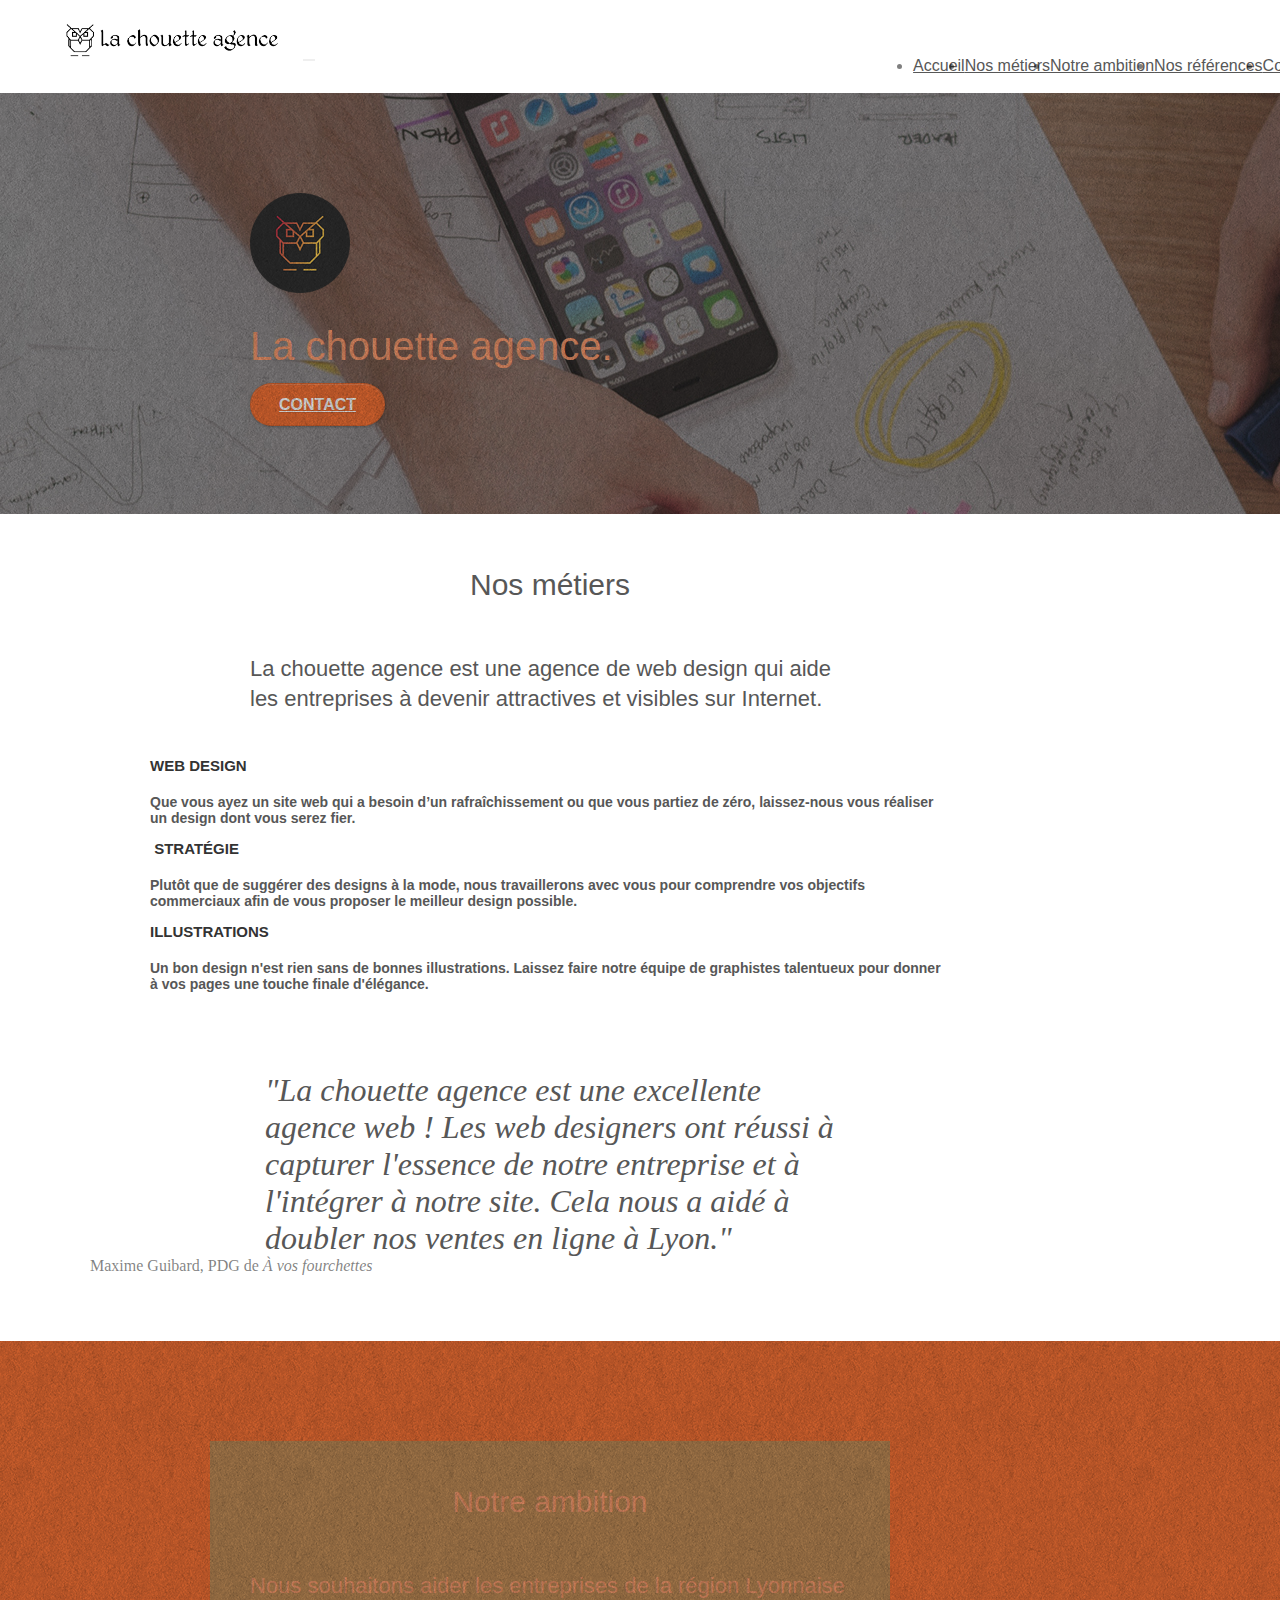
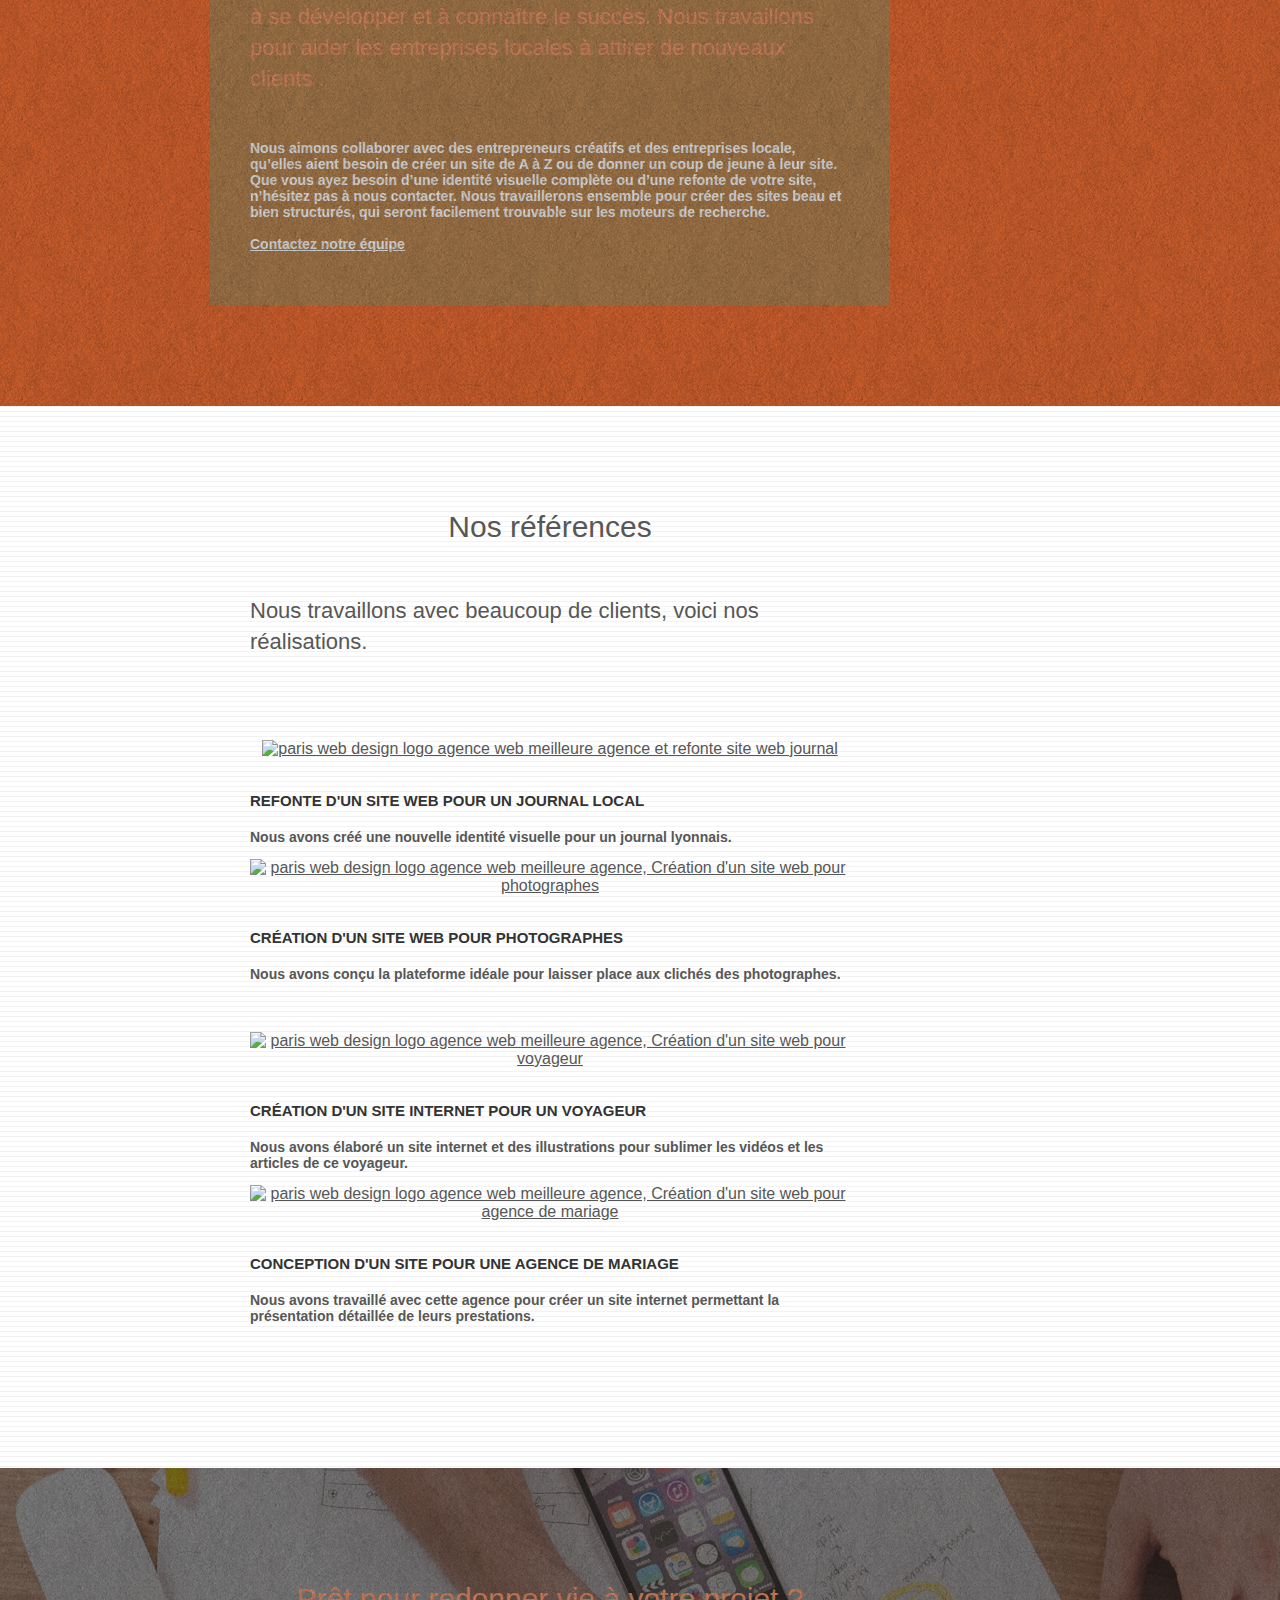
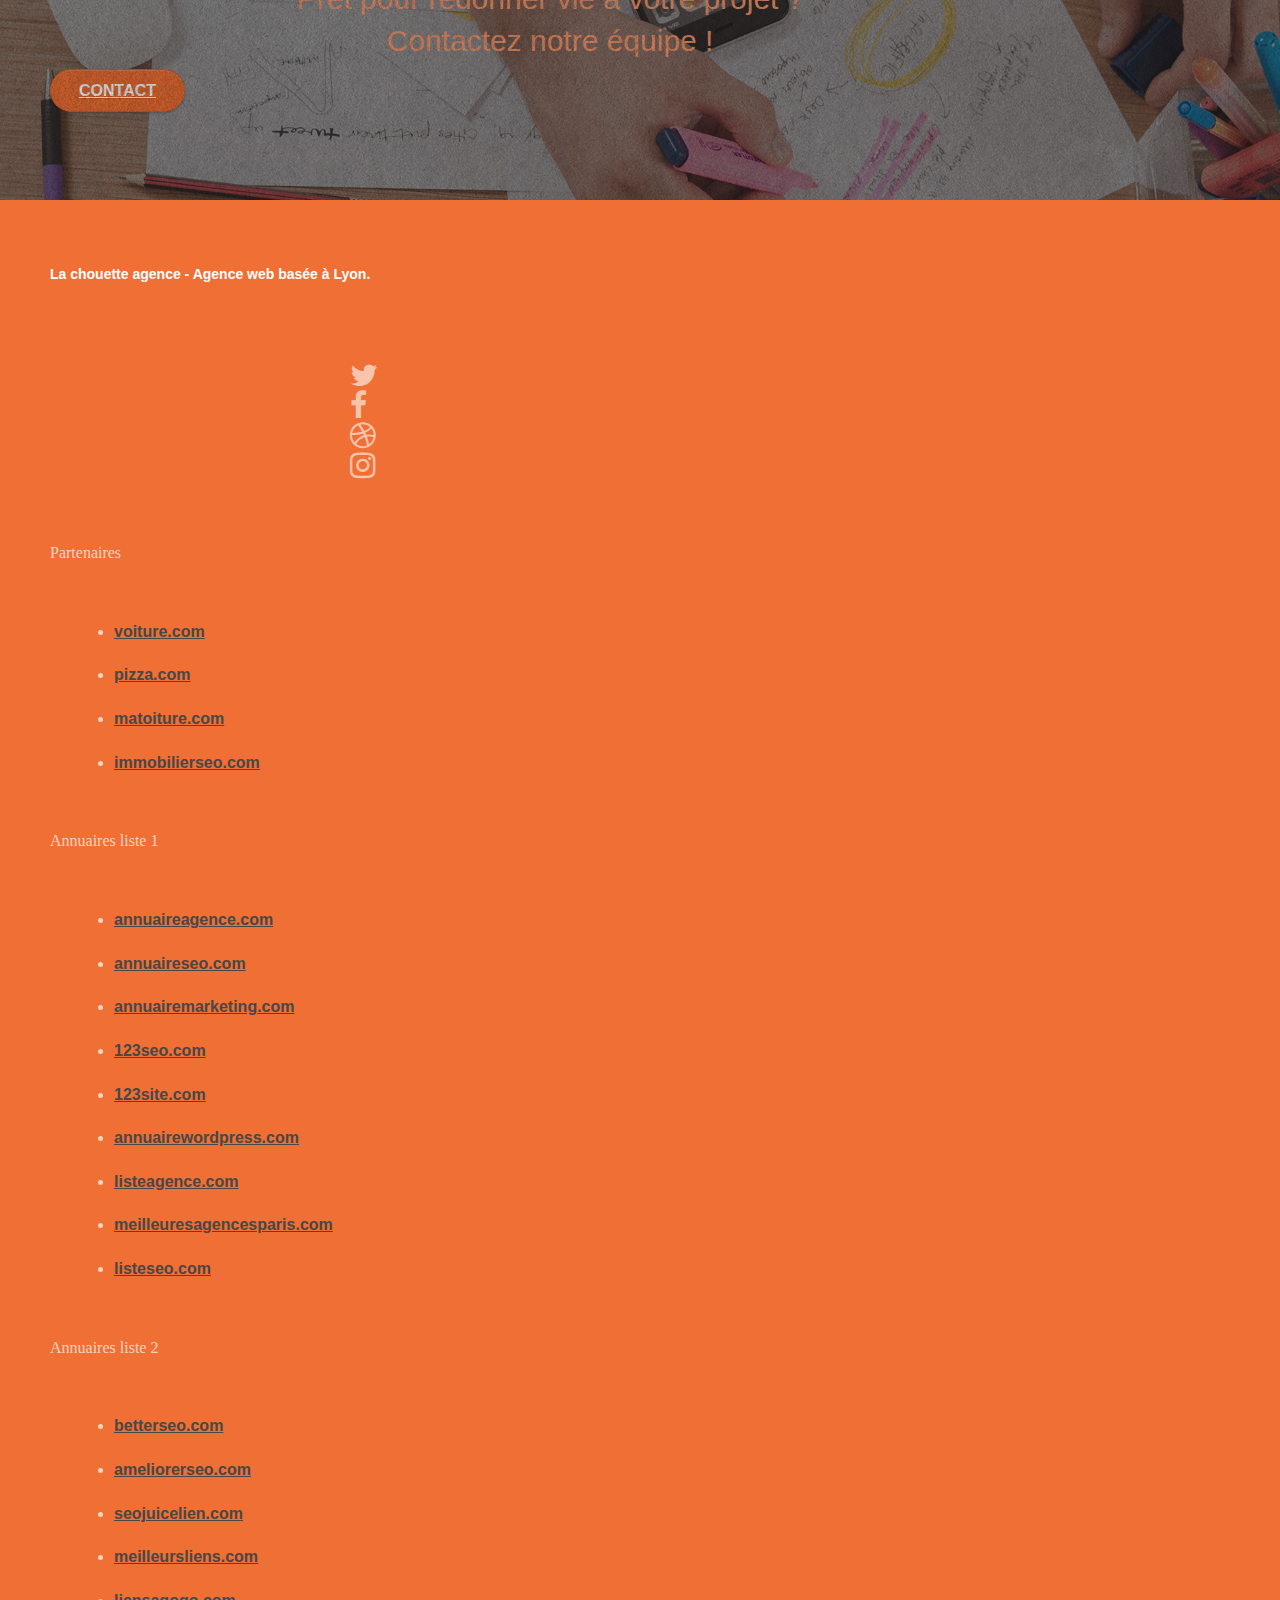
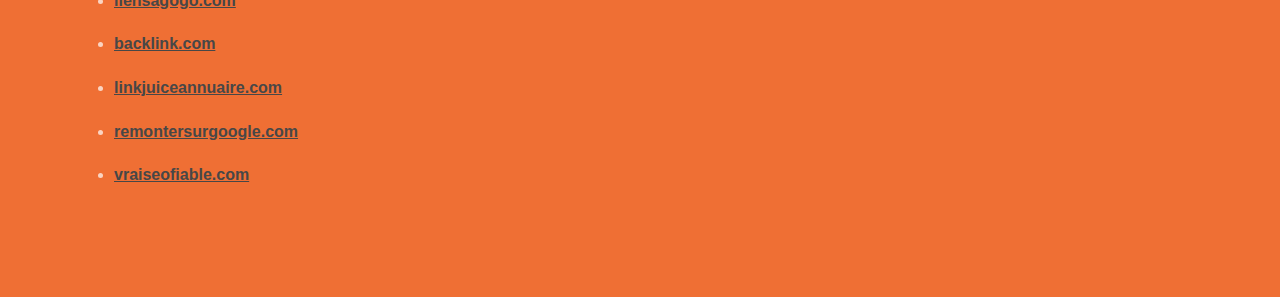
==== commit d3c3d824: "css js minified + W3 validator update" ====
--- a/index.html
+++ b/index.html
@@ -7,17 +7,17 @@
     <meta name="viewport" content="width=device-width, initial-scale=1.0, viewport-fit=cover">
     <link rel="shortcut icon" type="image/png" href="favicon.jpg">
     
-	<link rel="stylesheet" type="text/css" href="./css/bootstrap.css">
-	<link rel="stylesheet" type="text/css" href="style.css">
-	<link rel="stylesheet" type="text/css" href="./css/font-awesome.css">
-	<link rel="stylesheet" type="text/css" href="./css/et-line.css">
+	<link rel="stylesheet" type="text/css" href="./css/bootstrap.min.css">
+	<link rel="stylesheet" type="text/css" href="style.min.css">
+	<link rel="stylesheet" type="text/css" href="./css/font-awesome.min.css">
+	<link rel="stylesheet" type="text/css" href="./css/et-line.min.css">
 	
     
-	<script src="./js/jquery-2.1.0.js"></script>
-	<script src="./js/bootstrap.js"></script>
-	<script src="./js/blocs.js"></script>
+	<script src="./js/jquery-2.1.0.min.js" defer></script>
+	<script src="./js/bootstrap.min.js" defer></script>
+	<script src="./js/blocs.min.js" defer></script>
 	<script src="./js/jquery.touchSwipe.js" defer></script>
-	<script src="./js/gmaps.js"></script>
+	<script src="./js/gmaps.js" defer></script>
 
     <title>La Chouette Agence - Web design</title>
 
--- a/style.min.css
+++ b/style.min.css
@@ -0,0 +1 @@
+body{margin:0;padding:0;background:#FFF;overflow-x:hidden;-webkit-font-smoothing:antialiased;-moz-osx-font-smoothing:grayscale}a,button{transition:all .3s ease-in-out;outline:none!important}a:hover{text-decoration:none;cursor:pointer}#page-loading-blocs-notifaction{position:fixed;top:0;bottom:0;width:100%;z-index:100000;background:#FFF url("img/pageload-spinner.gif") no-repeat center center}.bloc{width:100%;clear:both;background:50% 50% no-repeat;padding:0 50px;-webkit-background-size:cover;-moz-background-size:cover;-o-background-size:cover;background-size:cover;position:relative}#bloc-8 a{font-weight:bold;color:#474747!important}#bloc-8 li{padding:0.8rem 0 0.8rem}.bloc .container{padding-left:0;padding-right:0}.bloc-lg{padding:100px 50px}.bloc-md{padding:50px}.bloc-sm{padding:20px 50px}.bg-center,.bg-l-edge,.bg-r-edge,.bg-t-edge,.bg-b-edge,.bg-tl-edge,.bg-bl-edge,.bg-tr-edge,.bg-br-edge,.bg-repeat{-webkit-background-size:auto!important;-moz-background-size:auto!important;-o-background-size:auto!important;background-size:auto!important}.bg-repeat{background:repeat}.bg-t-edge{background:top no-repeat}.bloc-bg-texture::before{content:"";background-size:2px 2px;position:absolute;top:0;bottom:0;left:0;right:0}.texture-paper::before{background:url("img/optimized/texture-paper.png");background-size:280px 280px}.b-parallax{background-attachment:fixed}.d-bloc{color:rgba(255, 255, 255, .7)}.d-bloc button:hover{color:rgba(255, 255, 255, .9)}.d-bloc .icon-round, .d-bloc .icon-square, .d-bloc .icon-rounded, .d-bloc .icon-semi-rounded-a, .d-bloc .icon-semi-rounded-b{border-color:rgba(255, 255, 255, .9)}.d-bloc .divider-h span{border-color:rgba(255, 255, 255, .2)}.d-bloc .a-btn, .d-bloc .navbar a, .d-bloc .navbar-brand, .d-bloc a .icon-sm, .d-bloc a .icon-md, .d-bloc a .icon-lg, .d-bloc a .icon-xl, .d-bloc h1 a, .d-bloc h2 a, .d-bloc h3 a, .d-bloc h4 a, .d-bloc h5 a, .d-bloc h6 a, .d-bloc p a{color:rgba(255, 255, 255, .6)}.d-bloc .a-btn:hover, .d-bloc .navbar a:hover, .d-bloc .navbar-brand:hover, .d-bloc a:hover .icon-sm, .d-bloc a:hover .icon-md, .d-bloc a:hover .icon-lg, .d-bloc a:hover .icon-xl, .d-bloc h1 a:hover, .d-bloc h2 a:hover, .d-bloc h3 a:hover, .d-bloc h4 a:hover, .d-bloc h5 a:hover, .d-bloc h6 a:hover, .d-bloc p a:hover{color:rgba(255, 255, 255, 1)}.d-bloc .navbar-toggle .icon-bar{background:rgba(255, 255, 255, 1)}.d-bloc .btn-wire, .d-bloc .btn-wire:hover{color:rgba(255, 255, 255, 1);border-color:rgba(255, 255, 255, 1)}.d-bloc .panel{color:rgba(0, 0, 0, .5)}.d-bloc .panel button:hover{color:rgba(0, 0, 0, .7)}.d-bloc .panel icon{border-color:rgba(0, 0, 0, .7)}.d-bloc .panel .divider-h span{border-color:rgba(0, 0, 0, .1)}.d-bloc .panel .a-btn{color:rgba(0, 0, 0, .6)}.d-bloc .panel .a-btn:hover{color:rgba(0, 0, 0, 1)}.d-bloc .panel .btn-wire, .d-bloc .panel .btn-wire:hover{color:rgba(0, 0, 0, .7);border-color:rgba(0, 0, 0, .3)}.d-bloc .panel,.l-bloc{color:rgba(0, 0, 0, .5)}.d-bloc .panel button:hover, .l-bloc button:hover{color:rgba(0, 0, 0, .7)}.l-bloc .icon-round, .l-bloc .icon-square, .l-bloc .icon-rounded, .l-bloc .icon-semi-rounded-a, .l-bloc .icon-semi-rounded-b{border-color:rgba(0, 0, 0, .7)}.d-bloc .panel .divider-h span, .l-bloc .divider-h span{border-color:rgba(0, 0, 0, .1)}.d-bloc .panel .a-btn, .l-bloc .a-btn, .l-bloc .navbar a, .l-bloc .navbar-brand, .l-bloc a .icon-sm, .l-bloc a .icon-md, .l-bloc a .icon-lg, .l-bloc a .icon-xl, .l-bloc h1 a, .l-bloc h2 a, .l-bloc h3 a, .l-bloc h4 a, .l-bloc h5 a, .l-bloc h6 a, .l-bloc p a{color:rgba(0, 0, 0, .6)}.d-bloc .panel .a-btn:hover, .l-bloc .a-btn:hover, .l-bloc .navbar a:hover, .l-bloc .navbar-brand:hover, .l-bloc a:hover .icon-sm, .l-bloc a:hover .icon-md, .l-bloc a:hover .icon-lg, .l-bloc a:hover .icon-xl, .l-bloc h1 a:hover, .l-bloc h2 a:hover, .l-bloc h3 a:hover, .l-bloc h4 a:hover, .l-bloc h5 a:hover, .l-bloc h6 a:hover, .l-bloc p a:hover{color:rgba(0, 0, 0, 1)}.l-bloc .navbar-toggle .icon-bar{color:rgba(0, 0, 0, .6)}.d-bloc .panel .btn-wire, .d-bloc .panel .btn-wire:hover, .l-bloc .btn-wire, .l-bloc .btn-wire:hover{color:rgba(0,0,0,.7);border-color:rgba(0,0,0,.3)}.voffset{margin-top:30px}.voffset-lg{margin-top:80px}.row-no-gutters{margin-right:0;margin-left:0}.row.row-no-gutters > [class^="col-"], .row.row-no-gutters > [class*=" col-"]{padding-right:0;padding-left:0}#bloc-1-hero h1{font-size:40px}.navbar{margin-bottom:0;z-index:1}.navbar-brand{height:auto;padding:3px 15px;font-size:25px;font-weight:normal;font-weight:600;line-height:44px}.navbar-brand img{max-height:200px;margin:0 5px 0 0;display:inline}.navbar-brand img[src$=svg]{min-width:100px}.nav-center .navbar-brand img{margin:0}.navbar .nav{padding-top:2px;margin-right:-16px;float:right;z-index:1}.nav>li{float:left;margin-top:4px;font-size:16px}.navbar-nav .open .dropdown-menu>li>a{text-align:inherit}.nav > li a:hover, .nav > li a:focus{background:transparent}.navbar-toggle{margin:10px 10px 0 0;border:0px}.navbar-toggle:hover{background:transparent!important}.navbar-toggle .icon-bar{background-color:rgba(0, 0, 0, .5);width:26px}.nav-invert .navbar .nav{float:left}.nav-invert .navbar-header, .nav-invert .navbar-brand{float:right;position:relative;z-index:2}@media (min-width: 768px){.site-navigation{position:absolute;top:50%;right:20px;transform:translate(0, -50%);-webkit-transform:translateY(-50%)}.nav > li .dropdown-menu a, .nav > li .dropdown-menu a:hover{color:#484848}.nav-invert .site-navigation{left:0;right:0}.nav-center{text-align:center}.nav-center .navbar-header{width:100%}.nav-center .navbar-header, .nav-center .navbar-brand, .nav-center .nav>li{float:none;display:inline-block}.nav-center .site-navigation{position:relative;width:100%;right:0;margin-right:0px;margin-top:20px}.nav-center.mini-nav .navbar-toggle{float:none;margin:10px auto 0}}.nav > li > .dropdown a{background:none!important;display:block;padding:14px 15px}nav .caret{margin:0 5px}.dropdown-menu .dropdown-menu{top:-8px;left:100%}.dropdown-menu .dropmenu-flow-right{top:100%;left:0;margin-left:-1px;border-top-left-radius:0;border-top-right-radius:0}.dropdown-menu .dropdown span{border:4px solid black;border-top-color:transparent;border-right-color:transparent;border-bottom-color:transparent;margin:6px -5px 0 0!important;float:right}.mg-md{margin-top:10px;margin-bottom:20px}.mg-lg{margin-top:10px;margin-bottom:40px}.btn{margin:0 5px 5px 0}.btn.pull-right{margin:0 0 5px 5px}.btn-d,.btn-d:hover,.btn-d:focus{color:#FFF;background:rgba(0,0,0,.3)}button{outline:none!important}.btn-rd{border-radius:40px}.btn-clean{border:1px solid rgba(0, 0, 0, .08);border-bottom-color:rgba(0, 0, 0, .1);text-shadow:0 1px 0 rgba(0, 0, 1, .1);box-shadow:0 1px 3px rgba(0, 0, 1, .25), inset 0 1px 0 0 rgba(255,255,255,.15)}.icon-md{font-size:30px!important}.icon-lg{font-size:60px!important}.sm-shadow{text-shadow:0 1px 2px rgba(0, 0, 0, .3)}.panel-sq, .panel-sq .panel-heading, .panel-sq .panel-footer{border-radius:0}.panel-rd{border-radius:30px}.panel-rd .panel-heading{border-radius:29px 29px 0 0}.panel-rd .panel-footer{border-radius:0 0 29px 29px}.form-control{border-color:rgba(0,0,0,.1);box-shadow:none}.scrollToTop{width:40px;height:40px;position:fixed;bottom:20px;right:20px;opacity:0;z-index:500;transition:all .3s ease-in-out}.scrollToTop span{margin-top:6px}.showScrollTop{font-size:14px;opacity:1}a[data-lightbox]{position:relative;display:block;text-align:center}a[data-lightbox]:hover::before{content:"+";font-family:"HelveticaNeue-Light","Helvetica Neue Light","Helvetica Neue",Helvetica,Arial;font-size:32px;width:50px;height:50px;margin-left:-25px;border-radius:50%;background:rgba(0, 0, 0, .6);color:#FFF;font-weight:100;z-index:1;position:absolute;top:50%;transform:translateY(-50%);-webkit-transform:translateY(-50%)}a[data-lightbox]:hover img{opacity:0.6;-webkit-animation-fill-mode:none;animation-fill-mode:none}#lightbox-modal{display:flex;align-items:center}#lightbox-modal .modal-dialog{width:90%;max-width:900px;margin:0 auto 0}#lightbox-modal .modal-dialog img{max-height:90vh;margin:0 auto}.lightbox-caption{padding:20px;color:#FFF;background:rgba(0,0,0,.5);position:absolute;left:15px;right:15px;bottom:5px}.close-lightbox{color:#FFF;font-size:30px;position:absolute;top:20px;right:20px;z-index:20;background:rgba(0, 0, 0, .5);border:none;line-height:30px;padding:0 9px 5px;opacity:0.3}.close-lightbox:hover,.next-lightbox:hover,.prev-lightbox:hover{opacity:1.0;color:#FFF}.next-lightbox,.prev-lightbox{font-size:20px;color:rgba(255, 255, 255, .9);background:rgba(0, 0, 0, .5);transition:all .2s ease-in-out;position:absolute;top:45%;z-index:1;opacity:0.4}.next-lightbox{padding:6px 8px 1px 13px;right:25px}.prev-lightbox{padding:6px 13px 1px 10px;left:25px}.snapshot-lb .modal-body{padding-bottom:45px}.snapshot-lb .lightbox-caption{padding:0;color:rgba(0,0,0,.5);background:none}h1,h2,h3,h4,h5,h6,p,label,.btn,a{font-family:"helvetica";font-weight:400;color:#575757!important}.container{max-width:1000px}.hero-bloc-text{font-size:38px}.hero-bloc-text-sub{font-size:36px}.statement-bloc-text{line-height:26px;font-style:italic;font-size:20px;text-align:center;font-weight:lighter;max-width:520px;margin:auto auto auto auto}p{font-size:14px;font-weight:bold}.tight-width-whitespace{max-width:600px;margin:auto auto auto auto}.h1{font-size:20px;font-family:"Open Sans"}.cta-hero{margin-top:22px;color:#FFFFFF!important;text-transform:uppercase;padding:12px 28px 12px 28px;font-size:16px;font-weight:700}.social{max-width:400px;margin:auto auto auto auto}.subtitle-h2{font-size:22px;line-height:1.4em;max-width:600px;margin:auto;font-weight:400;padding-top:3rem;padding-bottom:2rem}.py-2{padding:2rem 0}.ps-4{padding-left:4rem}h2{font-size:30px;line-height:1.4em;max-width:600px;margin:auto;text-align:center}h3{font-size:15px;text-transform:uppercase;font-weight:700;color:#333333!important}blockquote{border:none;font-style:italic;font-size:2rem;font-weight:500;margin:auto;max-width:570px;color:#575757}.med-width-whitespace{max-width:800px;margin:auto auto auto auto;box-shadow:0px 0px 0px #000}h1{color:#333333!important}h4{color:#333333!important}.icons{margin-bottom:14px;margin-top:24px}.white{color:#FFFFFF!important}.portfolio-thumb{margin-bottom:24px}.portfolio-row{margin-bottom:44px;margin-top:50px}.avatar{box-shadow:0px 4px 9px rgba(0,0,0,0.3)}.black-background{background-color:rgba(165, 147, 99, 0.7);padding:40px 40px 40px 40px}.bold-link{font-weight:900;text-decoration:underline!important}.bgc-white{background-color:#FFF}.bgc-dark-slate-blue{background-color:#364577}.bgc-atomic-tangerine{background-color:#EF6F34}.tc-white{color:#F3976C!important}.text-white{color:#FFFFFF!important}.btn-atomic-tangerine{background:#EF6F34;color:#FFFFFF!important}.btn-atomic-tangerine:hover{background:#c27956!important;color:#FFFFFF!important}.ltc-white{color:#FFFFFF!important}.ltc-white:hover{color:#cccccc!important}.ltc-atomic-tangerine{color:#F3976C!important}.ltc-atomic-tangerine:hover{color:#c27956!important}.icon-dark-slate-blue{color:#364577!important;border-color:#364577!important}.bg-dots-bg{background-image:url("img/dots-bg.png")}.bg-lines-h2-bg{background-image:url("img/lines-h2-bg.png")}.bg-banniere{background-image:url("img/optimized/la-chouette-agence-banniere.jpg")}.bg-presentation{background-image:url("img/optimized/image-de-presentation.jpg")}@media (max-width: 1024px){.bloc{padding-left:20px;padding-right:20px}.bloc.full-width-bloc, .bloc-tile-2.full-width-bloc .container, .bloc-tile-3.full-width-bloc .container, .bloc-tile-4.full-width-bloc .container{padding-left:0;padding-right:0}}@media (max-width: 992px) and (min-width: 768px){.navbar .nav{max-width:80%}.nav-center.navbar .nav{max-width:100%}}@media only screen and (min-width: 768px) and (max-width: 1024px) and (orientation: landscape){.b-parallax{background-attachment:scroll}}@media only screen and (min-width: 1024px) and (max-width: 1366px) and (-webkit-min-device-pixel-ratio: 1.5){.b-parallax{background-attachment:scroll}}@media (max-width: 991px){.container{width:100%}.b-parallax{background-attachment:scroll}.page-container,#hero-bloc{overflow-x:hidden;position:relative}.bloc{padding-left:env(safe-area-inset-left);padding-right:env(safe-area-inset-right)}.bloc-group, .bloc-group .bloc{display:block;width:100%}.bloc-fill-screen .fill-bloc-top-edge, .bloc-fill-screen .fill-bloc-bottom-edge{padding:0 20px;padding-left:env(safe-area-inset-left);padding-right:env(safe-area-inset-right)}}@media (max-width: 767px){.page-container{overflow-x:hidden;position:relative}h1,h2,h3,h4,h5,h6,p,#disqus_thread{padding-left:10px!important;padding-right:10px!important}.b-parallax{background-attachment:scroll}.navbar .nav{padding-top:0;border-top:1px solid rgba(0,0,0,.2);float:none!important}.navbar.row{margin-left:0;margin-right:0}.site-navigation{position:inherit;transform:none;-webkit-transform:none;-ms-transform:none}.nav>li{margin-top:0;border-bottom:1px solid rgba(0,0,0,.1);background:rgba(0,0,0,.05);text-align:left;padding-left:15px;width:100%}.nav>li:hover{background:rgba(0, 0, 0, .08)}.dropdown .dropdown a .caret{float:none;margin:5px 0 0 10px!important;border:4px solid black;border-bottom-color:transparent;border-right-color:transparent;border-left-color:transparent}#hero-bloc .navbar .nav{background:rgba(0, 0, 0, .8)}#hero-bloc .navbar .nav a{color:rgba(255,255,255,.6)}.hero{padding:50px 0}.hero-nav{left:-1px;right:-1px}.navbar-collapse{padding:0;overflow-x:hidden;-webkit-box-shadow:none;box-shadow:none}.navbar-brand img{max-height:40px;width:auto}.nav-invert .navbar-header{float:none;width:100%}.nav-invert .navbar-toggle{float:left;margin-left:10px}.bloc{padding-left:0;padding-right:0}.bloc-xxl,.bloc-xl,.bloc-lg{padding:40px 0}.bloc-sm,.bloc-md{padding-left:0;padding-right:0}.bloc-tile-2 .container, .bloc-tile-3 .container, .bloc-tile-4 .container, .bloc-fill-screen .fill-bloc-top-edge, .bloc-fill-screen .fill-bloc-bottom-edge{padding-left:0;padding-right:0}.a-block{padding:0 10px}.btn-dwn{display:none}.voffset{margin-top:5px}.voffset-md{margin-top:20px}.voffset-lg{margin-top:30px}form{padding:5px}.close-lightbox{display:inline-block}.blocsapp-device-iphone5{background-size:216px 425px;padding-top:60px;width:216px;height:425px}.blocsapp-device-iphone5 img{width:180px;height:320px}}@media (max-width: 400px){.bloc{padding-left:0;padding-right:0}}@media (max-width: 767px){.bloc-mob-center-text{text-align:center}}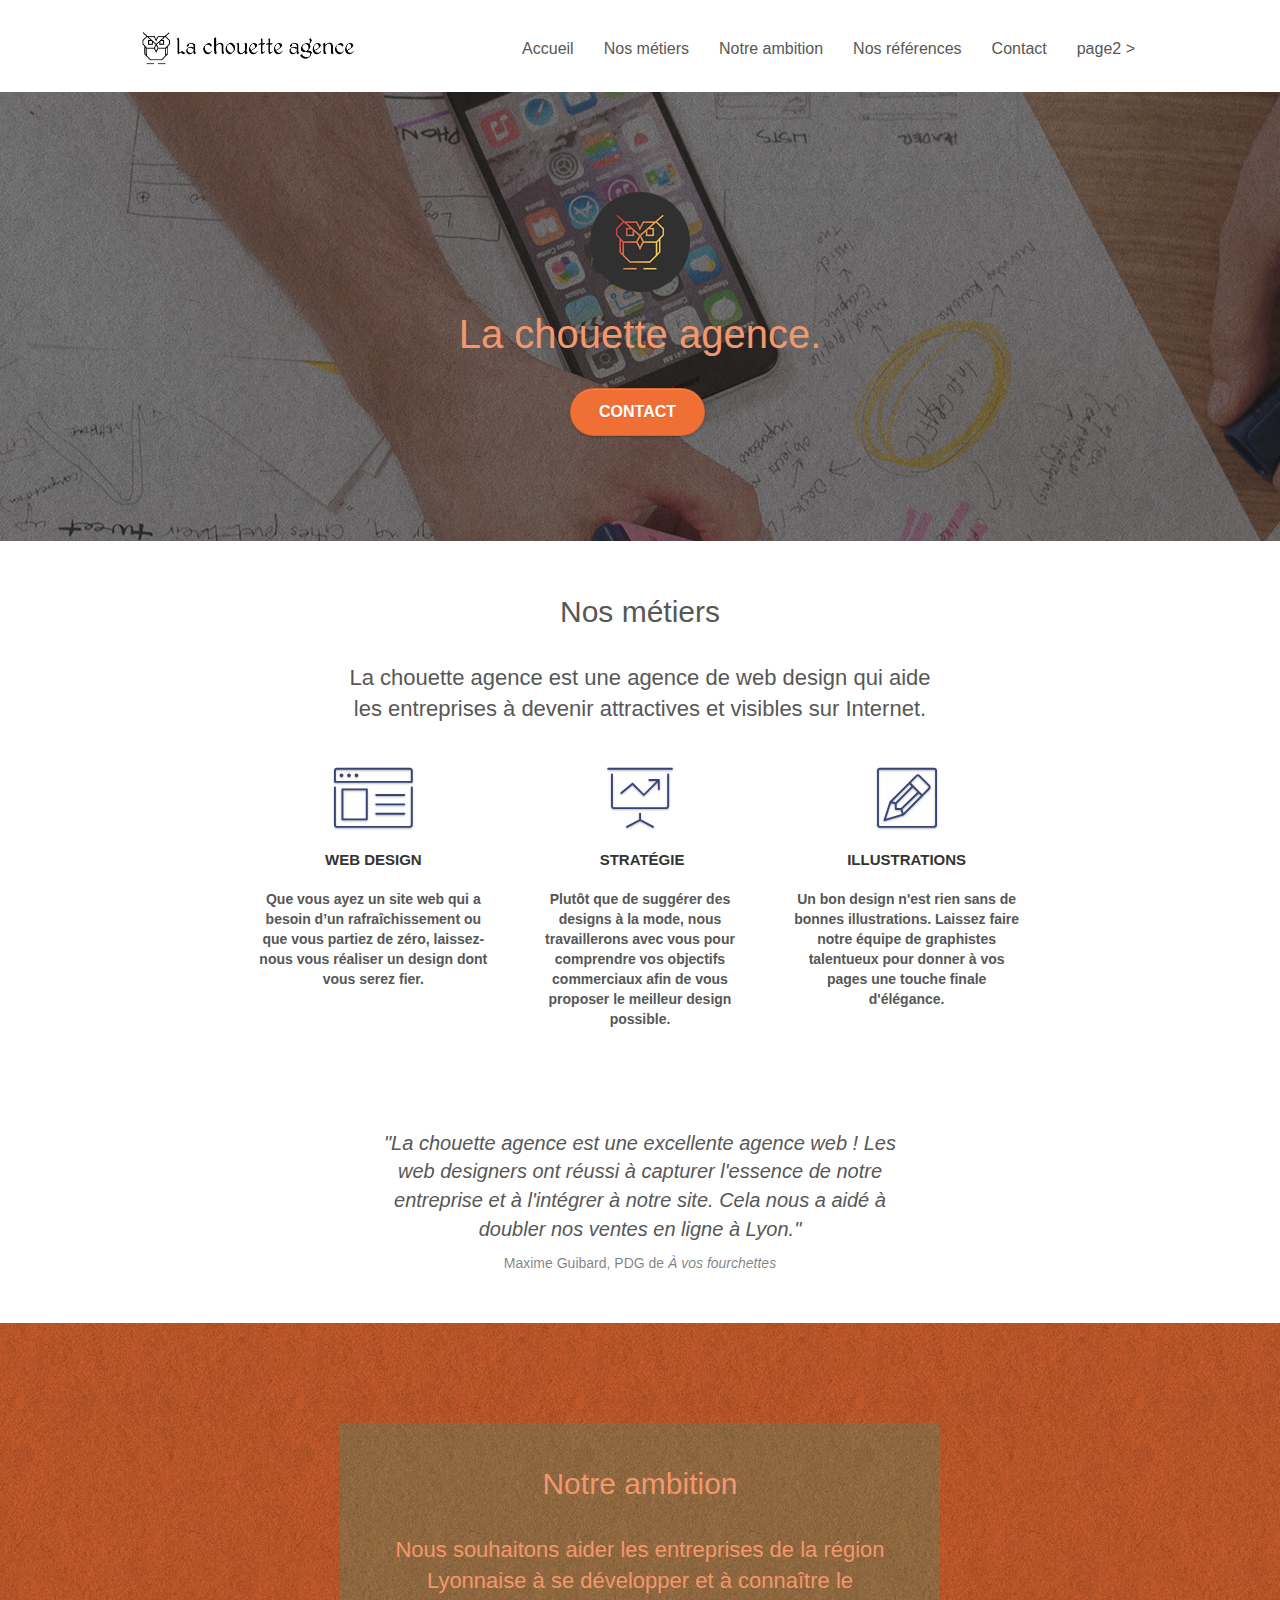
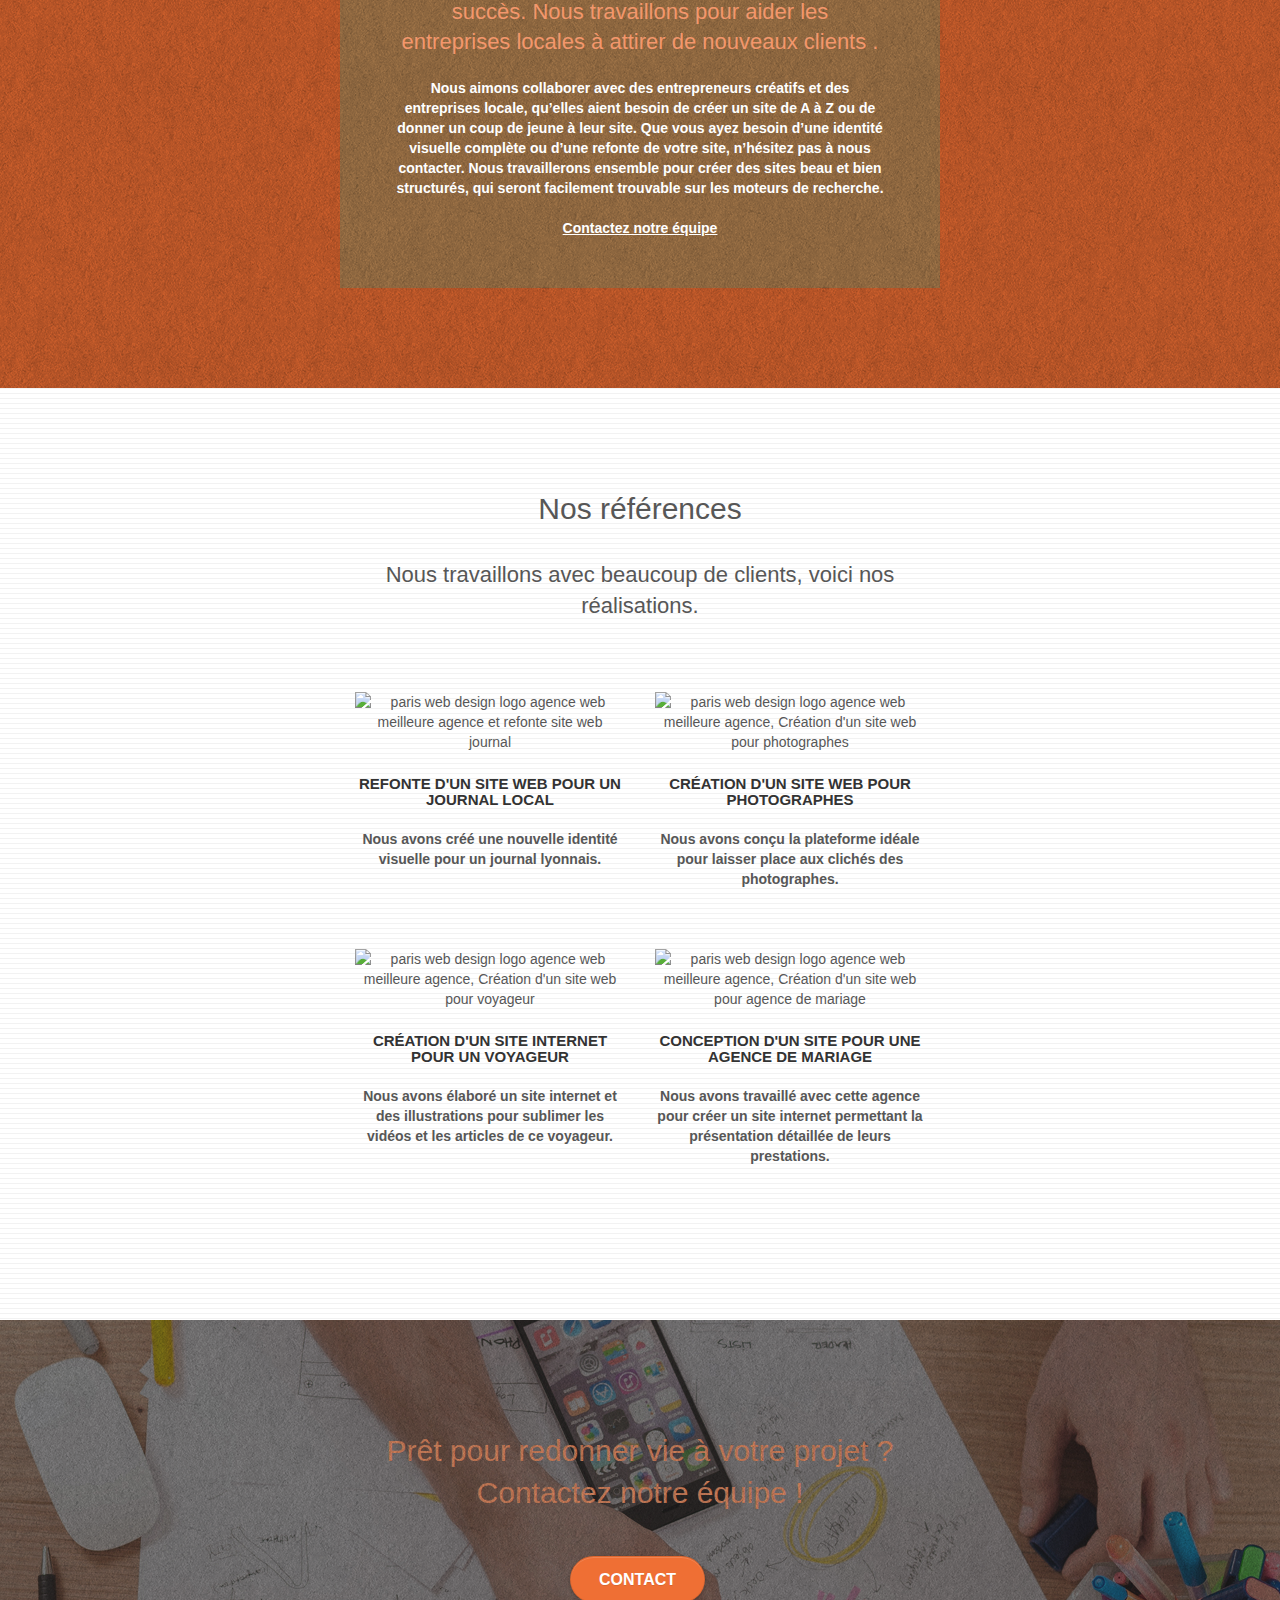
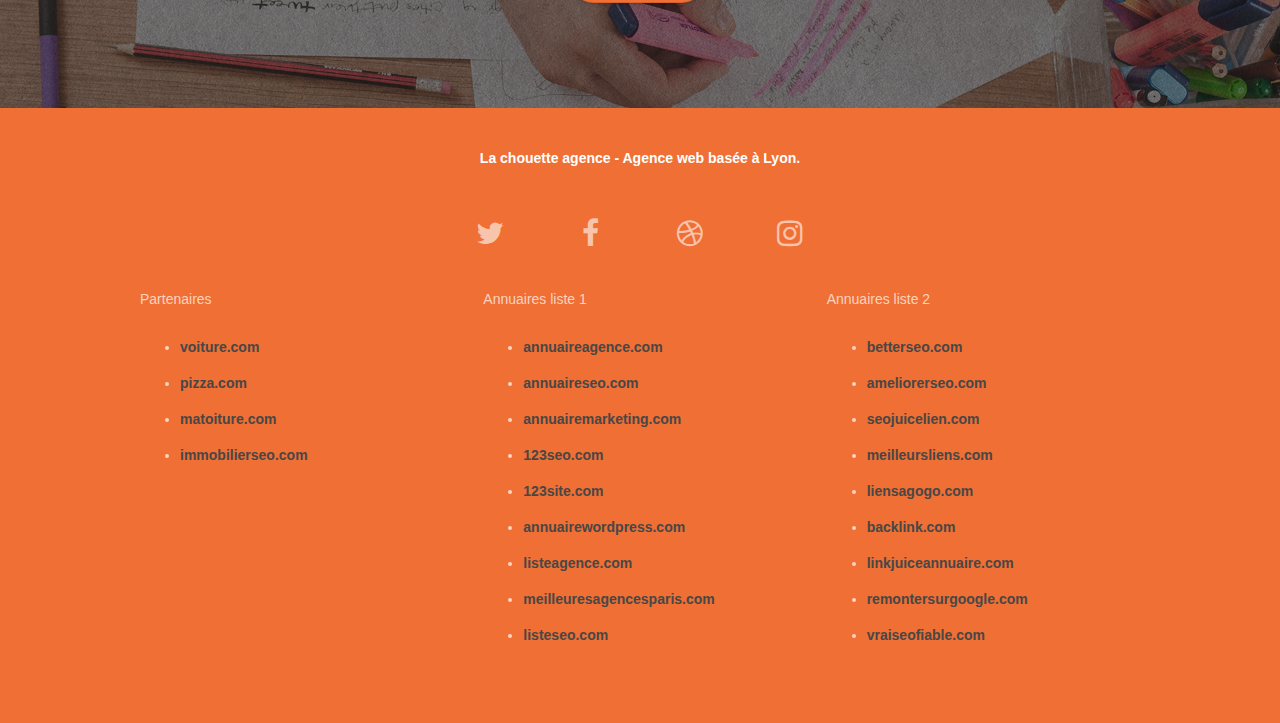
==== commit 8413e20f: "Unminify css/js" ====
--- a/index.html
+++ b/index.html
@@ -5,17 +5,18 @@
     <meta name="keywords" content="seo, google, site web, site internet, agence design paris, agence design, agence design,agence design,agence design,agence design,agence design,agence design,agence design,agence design">
     <meta name="description" content="La chouette agence est une agence de web design qui aide les entreprises à devenir attractives et visibles sur Internet.">
     <meta name="viewport" content="width=device-width, initial-scale=1.0, viewport-fit=cover">
+
     <link rel="shortcut icon" type="image/png" href="favicon.jpg">
     
-	<link rel="stylesheet" type="text/css" href="./css/bootstrap.min.css">
-	<link rel="stylesheet" type="text/css" href="style.min.css">
-	<link rel="stylesheet" type="text/css" href="./css/font-awesome.min.css">
-	<link rel="stylesheet" type="text/css" href="./css/et-line.min.css">
+	<link rel="stylesheet" type="text/css" href="./css/bootstrap.css">
+	<link rel="stylesheet" type="text/css" href="style.css">
+	<link rel="stylesheet" type="text/css" href="./css/font-awesome.css">
+	<link rel="stylesheet" type="text/css" href="./css/et-line.css">
 	
     
-	<script src="./js/jquery-2.1.0.min.js" defer></script>
-	<script src="./js/bootstrap.min.js" defer></script>
-	<script src="./js/blocs.min.js" defer></script>
+	<script src="./js/jquery-2.1.0.js" defer></script>
+	<script src="./js/bootstrap.js" defer></script>
+	<script src="./js/blocs.js" defer></script>
 	<script src="./js/jquery.touchSwipe.js" defer></script>
 	<script src="./js/gmaps.js" defer></script>
 
--- a/style.css
+++ b/style.css
@@ -0,0 +1,1087 @@
+body {
+    margin: 0;
+    padding: 0;
+    background: #FFF;
+    overflow-x: hidden;
+    -webkit-font-smoothing: antialiased;
+    -moz-osx-font-smoothing: grayscale;
+}
+
+a,
+button {
+    transition: all .3s ease-in-out;
+    outline: none!important;
+}
+
+a:hover {
+    text-decoration: none;
+    cursor: pointer;
+}
+
+#page-loading-blocs-notifaction {
+    position: fixed;
+    top: 0;
+    bottom: 0;
+    width: 100%;
+    z-index: 100000;
+    background: #FFFFFF url("img/pageload-spinner.gif") no-repeat center center;
+}
+
+.bloc {
+    width: 100%;
+    clear: both;
+    background: 50% 50% no-repeat;
+    padding: 0 50px;
+    -webkit-background-size: cover;
+    -moz-background-size: cover;
+    -o-background-size: cover;
+    background-size: cover;
+    position: relative;
+}
+
+#bloc-8 a {
+    font-weight: bold;
+    color: #474747!important;
+}
+
+#bloc-8 li {
+    padding: 0.8rem 0 0.8rem;
+}
+
+.bloc .container {
+    padding-left: 0;
+    padding-right: 0;
+}
+
+.bloc-lg {
+    padding: 100px 50px;
+}
+
+.bloc-md {
+    padding: 50px;
+}
+
+.bloc-sm {
+    padding: 20px 50px;
+}
+
+.bg-center,
+.bg-l-edge,
+.bg-r-edge,
+.bg-t-edge,
+.bg-b-edge,
+.bg-tl-edge,
+.bg-bl-edge,
+.bg-tr-edge,
+.bg-br-edge,
+.bg-repeat {
+    -webkit-background-size: auto!important;
+    -moz-background-size: auto!important;
+    -o-background-size: auto!important;
+    background-size: auto!important;
+}
+
+.bg-repeat {
+    background: repeat;
+}
+
+.bg-t-edge {
+    background: top no-repeat;
+}
+
+.bloc-bg-texture::before {
+    content: "";
+    background-size: 2px 2px;
+    position: absolute;
+    top: 0;
+    bottom: 0;
+    left: 0;
+    right: 0;
+}
+
+.texture-paper::before {
+    background: url("img/optimized/texture-paper.png");
+    background-size: 280px 280px;
+}
+
+.b-parallax {
+    background-attachment: fixed;
+}
+
+.d-bloc {
+    color: rgba(255, 255, 255, .7);
+}
+
+.d-bloc button:hover {
+    color: rgba(255, 255, 255, .9);
+}
+
+.d-bloc .icon-round,
+.d-bloc .icon-square,
+.d-bloc .icon-rounded,
+.d-bloc .icon-semi-rounded-a,
+.d-bloc .icon-semi-rounded-b {
+    border-color: rgba(255, 255, 255, .9);
+}
+
+.d-bloc .divider-h span {
+    border-color: rgba(255, 255, 255, .2);
+}
+
+.d-bloc .a-btn,
+.d-bloc .navbar a,
+.d-bloc .navbar-brand,
+.d-bloc a .icon-sm,
+.d-bloc a .icon-md,
+.d-bloc a .icon-lg,
+.d-bloc a .icon-xl,
+.d-bloc h1 a,
+.d-bloc h2 a,
+.d-bloc h3 a,
+.d-bloc h4 a,
+.d-bloc h5 a,
+.d-bloc h6 a,
+.d-bloc p a {
+    color: rgba(255, 255, 255, .6);
+}
+
+.d-bloc .a-btn:hover,
+.d-bloc .navbar a:hover,
+.d-bloc .navbar-brand:hover,
+.d-bloc a:hover .icon-sm,
+.d-bloc a:hover .icon-md,
+.d-bloc a:hover .icon-lg,
+.d-bloc a:hover .icon-xl,
+.d-bloc h1 a:hover,
+.d-bloc h2 a:hover,
+.d-bloc h3 a:hover,
+.d-bloc h4 a:hover,
+.d-bloc h5 a:hover,
+.d-bloc h6 a:hover,
+.d-bloc p a:hover {
+    color: rgba(255, 255, 255, 1);
+}
+
+.d-bloc .navbar-toggle .icon-bar {
+    background: rgba(255, 255, 255, 1);
+}
+
+.d-bloc .btn-wire,
+.d-bloc .btn-wire:hover {
+    color: rgba(255, 255, 255, 1);
+    border-color: rgba(255, 255, 255, 1);
+}
+
+.d-bloc .panel {
+    color: rgba(0, 0, 0, .5);
+}
+
+.d-bloc .panel button:hover {
+    color: rgba(0, 0, 0, .7);
+}
+
+.d-bloc .panel icon {
+    border-color: rgba(0, 0, 0, .7);
+}
+
+.d-bloc .panel .divider-h span {
+    border-color: rgba(0, 0, 0, .1);
+}
+
+.d-bloc .panel .a-btn {
+    color: rgba(0, 0, 0, .6);
+}
+
+.d-bloc .panel .a-btn:hover {
+    color: rgba(0, 0, 0, 1);
+}
+
+.d-bloc .panel .btn-wire,
+.d-bloc .panel .btn-wire:hover {
+    color: rgba(0, 0, 0, .7);
+    border-color: rgba(0, 0, 0, .3);
+}
+
+.d-bloc .panel,
+.l-bloc {
+    color: rgba(0, 0, 0, .5);
+}
+
+.d-bloc .panel button:hover,
+.l-bloc button:hover {
+    color: rgba(0, 0, 0, .7);
+}
+
+.l-bloc .icon-round,
+.l-bloc .icon-square,
+.l-bloc .icon-rounded,
+.l-bloc .icon-semi-rounded-a,
+.l-bloc .icon-semi-rounded-b {
+    border-color: rgba(0, 0, 0, .7);
+}
+
+.d-bloc .panel .divider-h span,
+.l-bloc .divider-h span {
+    border-color: rgba(0, 0, 0, .1);
+}
+
+.d-bloc .panel .a-btn,
+.l-bloc .a-btn,
+.l-bloc .navbar a,
+.l-bloc .navbar-brand,
+.l-bloc a .icon-sm,
+.l-bloc a .icon-md,
+.l-bloc a .icon-lg,
+.l-bloc a .icon-xl,
+.l-bloc h1 a,
+.l-bloc h2 a,
+.l-bloc h3 a,
+.l-bloc h4 a,
+.l-bloc h5 a,
+.l-bloc h6 a,
+.l-bloc p a {
+    color: rgba(0, 0, 0, .6);
+}
+
+.d-bloc .panel .a-btn:hover,
+.l-bloc .a-btn:hover,
+.l-bloc .navbar a:hover,
+.l-bloc .navbar-brand:hover,
+.l-bloc a:hover .icon-sm,
+.l-bloc a:hover .icon-md,
+.l-bloc a:hover .icon-lg,
+.l-bloc a:hover .icon-xl,
+.l-bloc h1 a:hover,
+.l-bloc h2 a:hover,
+.l-bloc h3 a:hover,
+.l-bloc h4 a:hover,
+.l-bloc h5 a:hover,
+.l-bloc h6 a:hover,
+.l-bloc p a:hover {
+    color: rgba(0, 0, 0, 1);
+}
+
+.l-bloc .navbar-toggle .icon-bar {
+    color: rgba(0, 0, 0, .6);
+}
+
+.d-bloc .panel .btn-wire,
+.d-bloc .panel .btn-wire:hover,
+.l-bloc .btn-wire,
+.l-bloc .btn-wire:hover {
+    color: rgba(0, 0, 0, .7);
+    border-color: rgba(0, 0, 0, .3);
+}
+
+.voffset {
+    margin-top: 30px;
+}
+
+.voffset-lg {
+    margin-top: 80px;
+}
+
+.row-no-gutters {
+    margin-right: 0;
+    margin-left: 0;
+}
+
+.row.row-no-gutters > [class^="col-"],
+.row.row-no-gutters > [class*=" col-"] {
+    padding-right: 0;
+    padding-left: 0;
+}
+
+#bloc-1-hero h1 {
+    font-size: 40px;
+}
+
+.navbar {
+    margin-bottom: 0;
+    z-index: 1;
+}
+
+.navbar-brand {
+    height: auto;
+    padding: 3px 15px;
+    font-size: 25px;
+    font-weight: normal;
+    font-weight: 600;
+    line-height: 44px;
+}
+
+.navbar-brand img {
+    max-height: 200px;
+    margin: 0 5px 0 0;
+    display: inline;
+}
+
+.navbar-brand img[src$=svg] {
+    min-width: 100px;
+}
+
+.nav-center .navbar-brand img {
+    margin: 0;
+}
+
+.navbar .nav {
+    padding-top: 2px;
+    margin-right: -16px;
+    float: right;
+    z-index: 1;
+}
+
+.nav > li {
+    float: left;
+    margin-top: 4px;
+    font-size: 16px;
+}
+
+.navbar-nav .open .dropdown-menu > li > a {
+    text-align: inherit;
+}
+
+.nav > li a:hover,
+.nav > li a:focus {
+    background: transparent;
+}
+
+.navbar-toggle {
+    margin: 10px 10px 0 0;
+    border: 0px;
+}
+
+.navbar-toggle:hover {
+    background: transparent!important;
+}
+
+.navbar-toggle .icon-bar {
+    background-color: rgba(0, 0, 0, .5);
+    width: 26px;
+}
+
+.nav-invert .navbar .nav {
+    float: left;
+}
+
+.nav-invert .navbar-header,
+.nav-invert .navbar-brand {
+    float: right;
+    position: relative;
+    z-index: 2;
+}
+
+@media (min-width: 768px) {
+    .site-navigation {
+        position: absolute;
+        top: 50%;
+        right: 20px;
+        transform: translate(0, -50%);
+        -webkit-transform: translateY(-50%);
+    }
+    .nav > li .dropdown-menu a,
+    .nav > li .dropdown-menu a:hover {
+        color: #484848;
+    }
+    .nav-invert .site-navigation {
+        left: 0;
+        right: 0;
+    }
+    .nav-center {
+        text-align: center;
+    }
+    .nav-center .navbar-header {
+        width: 100%;
+    }
+    .nav-center .navbar-header,
+    .nav-center .navbar-brand,
+    .nav-center .nav > li {
+        float: none;
+        display: inline-block;
+    }
+    .nav-center .site-navigation {
+        position: relative;
+        width: 100%;
+        right: 0;
+        margin-right: 0px;
+        margin-top: 20px;
+    }
+    .nav-center.mini-nav .navbar-toggle {
+        float: none;
+        margin: 10px auto 0;
+    }
+}
+
+.nav > li > .dropdown a {
+    background: none!important;
+    display: block;
+    padding: 14px 15px;
+}
+
+nav .caret {
+    margin: 0 5px;
+}
+
+.dropdown-menu .dropdown-menu {
+    top: -8px;
+    left: 100%;
+}
+
+.dropdown-menu .dropmenu-flow-right {
+    top: 100%;
+    left: 0;
+    margin-left: -1px;
+    border-top-left-radius: 0;
+    border-top-right-radius: 0;
+}
+
+.dropdown-menu .dropdown span {
+    border: 4px solid black;
+    border-top-color: transparent;
+    border-right-color: transparent;
+    border-bottom-color: transparent;
+    margin: 6px -5px 0 0!important;
+    float: right;
+}
+
+.mg-md {
+    margin-top: 10px;
+    margin-bottom: 20px;
+}
+
+.mg-lg {
+    margin-top: 10px;
+    margin-bottom: 40px;
+}
+
+.btn {
+    margin: 0 5px 5px 0;
+}
+
+.btn.pull-right {
+    margin: 0 0 5px 5px;
+}
+
+.btn-d,
+.btn-d:hover,
+.btn-d:focus {
+    color: #FFF;
+    background: rgba(0, 0, 0, .3);
+}
+
+button {
+    outline: none!important;
+}
+
+.btn-rd {
+    border-radius: 40px;
+}
+
+.btn-clean {
+    border: 1px solid rgba(0, 0, 0, .08);
+    border-bottom-color: rgba(0, 0, 0, .1);
+    text-shadow: 0 1px 0 rgba(0, 0, 1, .1);
+    box-shadow: 0 1px 3px rgba(0, 0, 1, .25), inset 0 1px 0 0 rgba(255, 255, 255, .15);
+}
+
+.icon-md {
+    font-size: 30px!important;
+}
+
+.icon-lg {
+    font-size: 60px!important;
+}
+
+.sm-shadow {
+    text-shadow: 0 1px 2px rgba(0, 0, 0, .3);
+}
+
+.panel-sq,
+.panel-sq .panel-heading,
+.panel-sq .panel-footer {
+    border-radius: 0;
+}
+
+.panel-rd {
+    border-radius: 30px;
+}
+
+.panel-rd .panel-heading {
+    border-radius: 29px 29px 0 0;
+}
+
+.panel-rd .panel-footer {
+    border-radius: 0 0 29px 29px;
+}
+
+.form-control {
+    border-color: rgba(0, 0, 0, .1);
+    box-shadow: none;
+}
+
+.scrollToTop {
+    width: 40px;
+    height: 40px;
+    position: fixed;
+    bottom: 20px;
+    right: 20px;
+    opacity: 0;
+    z-index: 500;
+    transition: all .3s ease-in-out;
+}
+
+.scrollToTop span {
+    margin-top: 6px;
+}
+
+.showScrollTop {
+    font-size: 14px;
+    opacity: 1;
+}
+
+a[data-lightbox] {
+    position: relative;
+    display: block;
+    text-align: center;
+}
+
+a[data-lightbox]:hover::before {
+    content: "+";
+    font-family: "HelveticaNeue-Light", "Helvetica Neue Light", "Helvetica Neue", Helvetica, Arial;
+    font-size: 32px;
+    width: 50px;
+    height: 50px;
+    margin-left: -25px;
+    border-radius: 50%;
+    background: rgba(0, 0, 0, .6);
+    color: #FFF;
+    font-weight: 100;
+    z-index: 1;
+    position: absolute;
+    top: 50%;
+    transform: translateY(-50%);
+    -webkit-transform: translateY(-50%);
+}
+
+a[data-lightbox]:hover img {
+    opacity: 0.6;
+    -webkit-animation-fill-mode: none;
+    animation-fill-mode: none;
+}
+
+#lightbox-modal {
+    display: flex;
+    align-items: center;
+}
+
+#lightbox-modal .modal-dialog {
+    width: 90%;
+    max-width: 900px;
+    margin: 0 auto 0;
+}
+
+#lightbox-modal .modal-dialog img {
+    max-height: 90vh;
+    margin: 0 auto;
+}
+
+.lightbox-caption {
+    padding: 20px;
+    color: #FFF;
+    background: rgba(0, 0, 0, .5);
+    position: absolute;
+    left: 15px;
+    right: 15px;
+    bottom: 5px;
+}
+
+.close-lightbox {
+    color: #FFF;
+    font-size: 30px;
+    position: absolute;
+    top: 20px;
+    right: 20px;
+    z-index: 20;
+    background: rgba(0, 0, 0, .5);
+    border: none;
+    line-height: 30px;
+    padding: 0 9px 5px;
+    opacity: 0.3;
+}
+
+.close-lightbox:hover,
+.next-lightbox:hover,
+.prev-lightbox:hover {
+    opacity: 1.0;
+    color: #FFF;
+}
+
+.next-lightbox,
+.prev-lightbox {
+    font-size: 20px;
+    color: rgba(255, 255, 255, .9);
+    background: rgba(0, 0, 0, .5);
+    transition: all .2s ease-in-out;
+    position: absolute;
+    top: 45%;
+    z-index: 1;
+    opacity: 0.4;
+}
+
+.next-lightbox {
+    padding: 6px 8px 1px 13px;
+    right: 25px;
+}
+
+.prev-lightbox {
+    padding: 6px 13px 1px 10px;
+    left: 25px;
+}
+
+.snapshot-lb .modal-body {
+    padding-bottom: 45px;
+}
+
+.snapshot-lb .lightbox-caption {
+    padding: 0;
+    color: rgba(0, 0, 0, .5);
+    background: none;
+}
+
+h1,
+h2,
+h3,
+h4,
+h5,
+h6,
+p,
+label,
+.btn,
+a {
+    font-family: "helvetica";
+    font-weight: 400;
+    color: #575757!important;
+}
+
+.container {
+    max-width: 1000px;
+}
+
+.hero-bloc-text {
+    font-size: 38px;
+}
+
+.hero-bloc-text-sub {
+    font-size: 36px;
+}
+
+.statement-bloc-text {
+    line-height: 26px;
+    font-style: italic;
+    font-size: 20px;
+    text-align: center;
+    font-weight: lighter;
+    max-width: 520px;
+    margin: auto auto auto auto;
+}
+
+p {
+    font-size: 14px;
+    font-weight: bold;
+}
+
+.tight-width-whitespace {
+    max-width: 600px;
+    margin: auto auto auto auto;
+}
+
+.h1 {
+    font-size: 20px;
+    font-family: "Open Sans";
+}
+
+.cta-hero {
+    margin-top: 22px;
+    color: #FFFFFF!important;
+    text-transform: uppercase;
+    padding: 12px 28px 12px 28px;
+    font-size: 16px;
+    font-weight: 700;
+}
+
+.social {
+    max-width: 400px;
+    margin: auto auto auto auto;
+}
+
+.subtitle-h2 {
+    font-size: 22px;
+    line-height: 1.4em;
+    max-width: 600px;
+    margin: auto;
+    font-weight: 400;
+    padding-top: 3rem;
+    padding-bottom: 2rem;
+}
+
+.py-2 {
+    padding: 2rem 0;
+}
+
+.ps-4 {
+    padding-left: 4rem;
+}
+
+h2 {
+    font-size: 30px;
+    line-height: 1.4em;
+    max-width: 600px;
+    margin: auto;
+    text-align: center;
+}
+
+h3 {
+    font-size: 15px;
+    text-transform: uppercase;
+    font-weight: 700;
+    color: #333333!important;
+}
+
+blockquote {
+    border: none;
+    font-style: italic;
+    font-size: 2rem;
+    font-weight:500;
+    margin:auto;
+    max-width: 570px;
+    color: #575757;
+}
+
+.med-width-whitespace {
+    max-width: 800px;
+    margin: auto auto auto auto;
+    box-shadow: 0px 0px 0px #000000;
+}
+
+h1 {
+    color: #333333!important;
+}
+
+h4 {
+    color: #333333!important;
+}
+
+.icons {
+    margin-bottom: 14px;
+    margin-top: 24px;
+}
+
+.white {
+    color: #FFFFFF!important;
+}
+
+.portfolio-thumb {
+    margin-bottom: 24px;
+}
+
+.portfolio-row {
+    margin-bottom: 44px;
+    margin-top: 50px;
+}
+
+.avatar {
+    box-shadow: 0px 4px 9px rgba(0, 0, 0, 0.3);
+}
+
+.black-background {
+    background-color: rgba(165, 147, 99, 0.7);
+    padding: 40px 40px 40px 40px;
+}
+
+.bold-link {
+    font-weight: 900;
+    text-decoration: underline!important;
+}
+
+.bgc-white {
+    background-color: #FFFFFF;
+}
+
+.bgc-dark-slate-blue {
+    background-color: #364577;
+}
+
+.bgc-atomic-tangerine {
+    background-color: #EF6F34;
+}
+
+.tc-white {
+    color: #F3976C!important;
+}
+
+.text-white {
+    color: #FFFFFF!important;
+}
+
+.btn-atomic-tangerine {
+    background: #EF6F34;
+    color: #FFFFFF!important;
+}
+
+.btn-atomic-tangerine:hover {
+    background: #c27956!important;
+    color: #FFFFFF!important;
+}
+
+.ltc-white {
+    color: #FFFFFF!important;
+}
+
+.ltc-white:hover {
+    color: #cccccc!important;
+}
+
+.ltc-atomic-tangerine {
+    color: #F3976C!important;
+}
+
+.ltc-atomic-tangerine:hover {
+    color: #c27956!important;
+}
+
+.icon-dark-slate-blue {
+    color: #364577!important;
+    border-color: #364577!important;
+}
+
+.bg-dots-bg {
+    background-image: url("img/dots-bg.png");
+}
+
+.bg-lines-h2-bg {
+    background-image: url("img/lines-h2-bg.png");
+}
+
+.bg-banniere {
+    background-image: url("img/optimized/la-chouette-agence-banniere.jpg");
+}
+
+.bg-presentation {
+    background-image: url("img/optimized/image-de-presentation.jpg");
+}
+
+@media (max-width: 1024px) {
+    .bloc {
+        padding-left: 20px;
+        padding-right: 20px;
+    }
+    .bloc.full-width-bloc,
+    .bloc-tile-2.full-width-bloc .container,
+    .bloc-tile-3.full-width-bloc .container,
+    .bloc-tile-4.full-width-bloc .container {
+        padding-left: 0;
+        padding-right: 0;
+    }
+}
+
+@media (max-width: 992px) and (min-width: 768px) {
+    .navbar .nav {
+        max-width: 80%
+    }
+    .nav-center.navbar .nav {
+        max-width: 100%
+    }
+}
+
+@media only screen and (min-width: 768px) and (max-width: 1024px) and (orientation: landscape) {
+    .b-parallax {
+        background-attachment: scroll;
+    }
+}
+
+@media only screen and (min-width: 1024px) and (max-width: 1366px) and (-webkit-min-device-pixel-ratio: 1.5) {
+    .b-parallax {
+        background-attachment: scroll;
+    }
+}
+
+@media (max-width: 991px) {
+    .container {
+        width: 100%;
+    }
+    .b-parallax {
+        background-attachment: scroll;
+    }
+    .page-container,
+    #hero-bloc {
+        overflow-x: hidden;
+        position: relative;
+    }
+    .bloc {
+        padding-left: env(safe-area-inset-left);
+        padding-right: env(safe-area-inset-right);
+    }
+    .bloc-group,
+    .bloc-group .bloc {
+        display: block;
+        width: 100%;
+    }
+    .bloc-fill-screen .fill-bloc-top-edge,
+    .bloc-fill-screen .fill-bloc-bottom-edge {
+        padding: 0 20px;
+        padding-left: env(safe-area-inset-left);
+        padding-right: env(safe-area-inset-right);
+    }
+}
+
+@media (max-width: 767px) {
+    .page-container {
+        overflow-x: hidden;
+        position: relative;
+    }
+    h1,
+    h2,
+    h3,
+    h4,
+    h5,
+    h6,
+    p,
+    #disqus_thread {
+        padding-left: 10px!important;
+        padding-right: 10px!important;
+    }
+    .b-parallax {
+        background-attachment: scroll;
+    }
+    .navbar .nav {
+        padding-top: 0;
+        border-top: 1px solid rgba(0, 0, 0, .2);
+        float: none!important;
+    }
+    .navbar.row {
+        margin-left: 0;
+        margin-right: 0;
+    }
+    .site-navigation {
+        position: inherit;
+        transform: none;
+        -webkit-transform: none;
+        -ms-transform: none;
+    }
+    .nav > li {
+        margin-top: 0;
+        border-bottom: 1px solid rgba(0, 0, 0, .1);
+        background: rgba(0, 0, 0, .05);
+        text-align: left;
+        padding-left: 15px;
+        width: 100%;
+    }
+    .nav > li:hover {
+        background: rgba(0, 0, 0, .08);
+    }
+    .dropdown .dropdown a .caret {
+        float: none;
+        margin: 5px 0 0 10px!important;
+        border: 4px solid black;
+        border-bottom-color: transparent;
+        border-right-color: transparent;
+        border-left-color: transparent;
+    }
+    #hero-bloc .navbar .nav {
+        background: rgba(0, 0, 0, .8);
+    }
+    #hero-bloc .navbar .nav a {
+        color: rgba(255, 255, 255, .6);
+    }
+    .hero {
+        padding: 50px 0;
+    }
+    .hero-nav {
+        left: -1px;
+        right: -1px;
+    }
+    .navbar-collapse {
+        padding: 0;
+        overflow-x: hidden;
+        -webkit-box-shadow: none;
+        box-shadow: none;
+    }
+    .navbar-brand img {
+        max-height: 40px;
+        width: auto;
+    }
+    .nav-invert .navbar-header {
+        float: none;
+        width: 100%;
+    }
+    .nav-invert .navbar-toggle {
+        float: left;
+        margin-left: 10px;
+    }
+    .bloc {
+        padding-left: 0;
+        padding-right: 0;
+    }
+    .bloc-xxl,
+    .bloc-xl,
+    .bloc-lg {
+        padding: 40px 0;
+    }
+    .bloc-sm,
+    .bloc-md {
+        padding-left: 0;
+        padding-right: 0;
+    }
+    .bloc-tile-2 .container,
+    .bloc-tile-3 .container,
+    .bloc-tile-4 .container,
+    .bloc-fill-screen .fill-bloc-top-edge,
+    .bloc-fill-screen .fill-bloc-bottom-edge {
+        padding-left: 0;
+        padding-right: 0;
+    }
+    .a-block {
+        padding: 0 10px;
+    }
+    .btn-dwn {
+        display: none;
+    }
+    .voffset {
+        margin-top: 5px;
+    }
+    .voffset-md {
+        margin-top: 20px;
+    }
+    .voffset-lg {
+        margin-top: 30px;
+    }
+    form {
+        padding: 5px;
+    }
+    .close-lightbox {
+        display: inline-block;
+    }
+    .blocsapp-device-iphone5 {
+        background-size: 216px 425px;
+        padding-top: 60px;
+        width: 216px;
+        height: 425px;
+    }
+    .blocsapp-device-iphone5 img {
+        width: 180px;
+        height: 320px;
+    }
+}
+
+@media (max-width: 400px) {
+    .bloc {
+        padding-left: 0;
+        padding-right: 0;
+    }
+}
+
+@media (max-width: 767px) {
+    .bloc-mob-center-text {
+        text-align: center;
+    }
+}--- a/css/et-line.css
+++ b/css/et-line.css
@@ -0,0 +1,519 @@
+@font-face {
+    font-family: et-line;
+    src: url(../fonts/et-line.eot);
+    src: url(../fonts/et-line.eot?#iefix) format('embedded-opentype'), url(../fonts/et-line.woff) format('woff'), url(../fonts/et-line.ttf) format('truetype'), url(../fonts/et-line.svg#et-line) format('svg');
+    font-weight: 400;
+    font-style: normal
+}
+
+.et-icon-adjustments,
+.et-icon-alarmclock,
+.et-icon-anchor,
+.et-icon-aperture,
+.et-icon-attachment,
+.et-icon-bargraph,
+.et-icon-basket,
+.et-icon-beaker,
+.et-icon-bike,
+.et-icon-book-open,
+.et-icon-briefcase,
+.et-icon-browser,
+.et-icon-calendar,
+.et-icon-camera,
+.et-icon-caution,
+.et-icon-chat,
+.et-icon-circle-compass,
+.et-icon-clipboard,
+.et-icon-clock,
+.et-icon-cloud,
+.et-icon-compass,
+.et-icon-desktop,
+.et-icon-dial,
+.et-icon-document,
+.et-icon-documents,
+.et-icon-download,
+.et-icon-dribbble,
+.et-icon-edit,
+.et-icon-envelope,
+.et-icon-expand,
+.et-icon-facebook,
+.et-icon-flag,
+.et-icon-focus,
+.et-icon-gears,
+.et-icon-genius,
+.et-icon-gift,
+.et-icon-global,
+.et-icon-globe,
+.et-icon-googleplus,
+.et-icon-grid,
+.et-icon-happy,
+.et-icon-hazardous,
+.et-icon-heart,
+.et-icon-hotairballoon,
+.et-icon-hourglass,
+.et-icon-key,
+.et-icon-laptop,
+.et-icon-layers,
+.et-icon-lifesaver,
+.et-icon-lightbulb,
+.et-icon-linegraph,
+.et-icon-linkedin,
+.et-icon-lock,
+.et-icon-magnifying-glass,
+.et-icon-map,
+.et-icon-map-pin,
+.et-icon-megaphone,
+.et-icon-mic,
+.et-icon-mobile,
+.et-icon-newspaper,
+.et-icon-notebook,
+.et-icon-paintbrush,
+.et-icon-paperclip,
+.et-icon-pencil,
+.et-icon-phone,
+.et-icon-picture,
+.et-icon-pictures,
+.et-icon-piechart,
+.et-icon-presentation,
+.et-icon-pricetags,
+.et-icon-printer,
+.et-icon-profile-female,
+.et-icon-profile-male,
+.et-icon-puzzle,
+.et-icon-quote,
+.et-icon-recycle,
+.et-icon-refresh,
+.et-icon-ribbon,
+.et-icon-rss,
+.et-icon-sad,
+.et-icon-scissors,
+.et-icon-scope,
+.et-icon-search,
+.et-icon-shield,
+.et-icon-speedometer,
+.et-icon-strategy,
+.et-icon-streetsign,
+.et-icon-tablet,
+.et-icon-target,
+.et-icon-telescope,
+.et-icon-toolbox,
+.et-icon-tools,
+.et-icon-tools-2,
+.et-icon-trophy,
+.et-icon-tumblr,
+.et-icon-twitter,
+.et-icon-upload,
+.et-icon-video,
+.et-icon-wallet,
+.et-icon-wine {
+    font-family: et-line;
+    speak: none;
+    font-style: normal;
+    font-weight: 400;
+    font-variant: normal;
+    text-transform: none;
+    line-height: 1;
+    -webkit-font-smoothing: antialiased;
+    -moz-osx-font-smoothing: grayscale;
+    display: inline-block
+}
+
+.et-icon-mobile:before {
+    content: "\e000"
+}
+
+.et-icon-laptop:before {
+    content: "\e001"
+}
+
+.et-icon-desktop:before {
+    content: "\e002"
+}
+
+.et-icon-tablet:before {
+    content: "\e003"
+}
+
+.et-icon-phone:before {
+    content: "\e004"
+}
+
+.et-icon-document:before {
+    content: "\e005"
+}
+
+.et-icon-documents:before {
+    content: "\e006"
+}
+
+.et-icon-search:before {
+    content: "\e007"
+}
+
+.et-icon-clipboard:before {
+    content: "\e008"
+}
+
+.et-icon-newspaper:before {
+    content: "\e009"
+}
+
+.et-icon-notebook:before {
+    content: "\e00a"
+}
+
+.et-icon-book-open:before {
+    content: "\e00b"
+}
+
+.et-icon-browser:before {
+    content: "\e00c"
+}
+
+.et-icon-calendar:before {
+    content: "\e00d"
+}
+
+.et-icon-presentation:before {
+    content: "\e00e"
+}
+
+.et-icon-picture:before {
+    content: "\e00f"
+}
+
+.et-icon-pictures:before {
+    content: "\e010"
+}
+
+.et-icon-video:before {
+    content: "\e011"
+}
+
+.et-icon-camera:before {
+    content: "\e012"
+}
+
+.et-icon-printer:before {
+    content: "\e013"
+}
+
+.et-icon-toolbox:before {
+    content: "\e014"
+}
+
+.et-icon-briefcase:before {
+    content: "\e015"
+}
+
+.et-icon-wallet:before {
+    content: "\e016"
+}
+
+.et-icon-gift:before {
+    content: "\e017"
+}
+
+.et-icon-bargraph:before {
+    content: "\e018"
+}
+
+.et-icon-grid:before {
+    content: "\e019"
+}
+
+.et-icon-expand:before {
+    content: "\e01a"
+}
+
+.et-icon-focus:before {
+    content: "\e01b"
+}
+
+.et-icon-edit:before {
+    content: "\e01c"
+}
+
+.et-icon-adjustments:before {
+    content: "\e01d"
+}
+
+.et-icon-ribbon:before {
+    content: "\e01e"
+}
+
+.et-icon-hourglass:before {
+    content: "\e01f"
+}
+
+.et-icon-lock:before {
+    content: "\e020"
+}
+
+.et-icon-megaphone:before {
+    content: "\e021"
+}
+
+.et-icon-shield:before {
+    content: "\e022"
+}
+
+.et-icon-trophy:before {
+    content: "\e023"
+}
+
+.et-icon-flag:before {
+    content: "\e024"
+}
+
+.et-icon-map:before {
+    content: "\e025"
+}
+
+.et-icon-puzzle:before {
+    content: "\e026"
+}
+
+.et-icon-basket:before {
+    content: "\e027"
+}
+
+.et-icon-envelope:before {
+    content: "\e028"
+}
+
+.et-icon-streetsign:before {
+    content: "\e029"
+}
+
+.et-icon-telescope:before {
+    content: "\e02a"
+}
+
+.et-icon-gears:before {
+    content: "\e02b"
+}
+
+.et-icon-key:before {
+    content: "\e02c"
+}
+
+.et-icon-paperclip:before {
+    content: "\e02d"
+}
+
+.et-icon-attachment:before {
+    content: "\e02e"
+}
+
+.et-icon-pricetags:before {
+    content: "\e02f"
+}
+
+.et-icon-lightbulb:before {
+    content: "\e030"
+}
+
+.et-icon-layers:before {
+    content: "\e031"
+}
+
+.et-icon-pencil:before {
+    content: "\e032"
+}
+
+.et-icon-tools:before {
+    content: "\e033"
+}
+
+.et-icon-tools-2:before {
+    content: "\e034"
+}
+
+.et-icon-scissors:before {
+    content: "\e035"
+}
+
+.et-icon-paintbrush:before {
+    content: "\e036"
+}
+
+.et-icon-magnifying-glass:before {
+    content: "\e037"
+}
+
+.et-icon-circle-compass:before {
+    content: "\e038"
+}
+
+.et-icon-linegraph:before {
+    content: "\e039"
+}
+
+.et-icon-mic:before {
+    content: "\e03a"
+}
+
+.et-icon-strategy:before {
+    content: "\e03b"
+}
+
+.et-icon-beaker:before {
+    content: "\e03c"
+}
+
+.et-icon-caution:before {
+    content: "\e03d"
+}
+
+.et-icon-recycle:before {
+    content: "\e03e"
+}
+
+.et-icon-anchor:before {
+    content: "\e03f"
+}
+
+.et-icon-profile-male:before {
+    content: "\e040"
+}
+
+.et-icon-profile-female:before {
+    content: "\e041"
+}
+
+.et-icon-bike:before {
+    content: "\e042"
+}
+
+.et-icon-wine:before {
+    content: "\e043"
+}
+
+.et-icon-hotairballoon:before {
+    content: "\e044"
+}
+
+.et-icon-globe:before {
+    content: "\e045"
+}
+
+.et-icon-genius:before {
+    content: "\e046"
+}
+
+.et-icon-map-pin:before {
+    content: "\e047"
+}
+
+.et-icon-dial:before {
+    content: "\e048"
+}
+
+.et-icon-chat:before {
+    content: "\e049"
+}
+
+.et-icon-heart:before {
+    content: "\e04a"
+}
+
+.et-icon-cloud:before {
+    content: "\e04b"
+}
+
+.et-icon-upload:before {
+    content: "\e04c"
+}
+
+.et-icon-download:before {
+    content: "\e04d"
+}
+
+.et-icon-target:before {
+    content: "\e04e"
+}
+
+.et-icon-hazardous:before {
+    content: "\e04f"
+}
+
+.et-icon-piechart:before {
+    content: "\e050"
+}
+
+.et-icon-speedometer:before {
+    content: "\e051"
+}
+
+.et-icon-global:before {
+    content: "\e052"
+}
+
+.et-icon-compass:before {
+    content: "\e053"
+}
+
+.et-icon-lifesaver:before {
+    content: "\e054"
+}
+
+.et-icon-clock:before {
+    content: "\e055"
+}
+
+.et-icon-aperture:before {
+    content: "\e056"
+}
+
+.et-icon-quote:before {
+    content: "\e057"
+}
+
+.et-icon-scope:before {
+    content: "\e058"
+}
+
+.et-icon-alarmclock:before {
+    content: "\e059"
+}
+
+.et-icon-refresh:before {
+    content: "\e05a"
+}
+
+.et-icon-happy:before {
+    content: "\e05b"
+}
+
+.et-icon-sad:before {
+    content: "\e05c"
+}
+
+.et-icon-facebook:before {
+    content: "\e05d"
+}
+
+.et-icon-twitter:before {
+    content: "\e05e"
+}
+
+.et-icon-googleplus:before {
+    content: "\e05f"
+}
+
+.et-icon-rss:before {
+    content: "\e060"
+}
+
+.et-icon-tumblr:before {
+    content: "\e061"
+}
+
+.et-icon-linkedin:before {
+    content: "\e062"
+}
+
+.et-icon-dribbble:before {
+    content: "\e063"
+}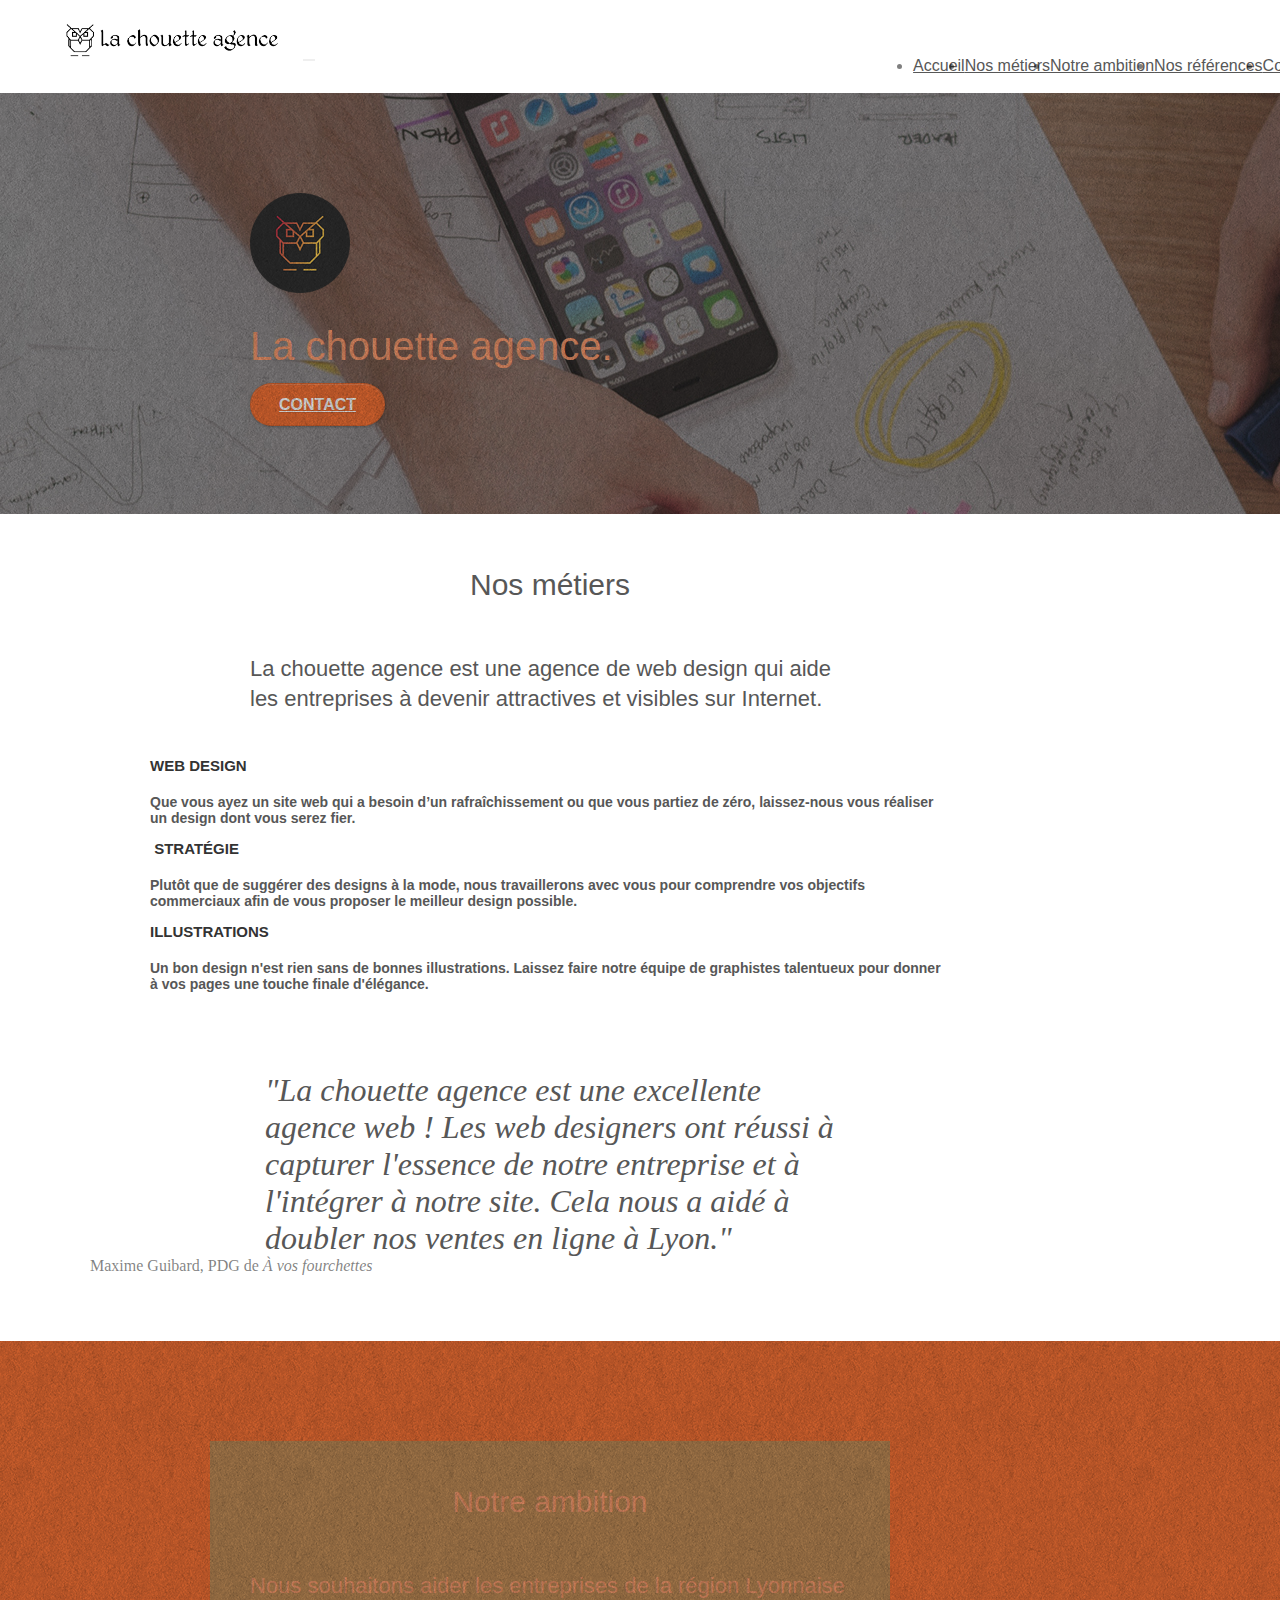
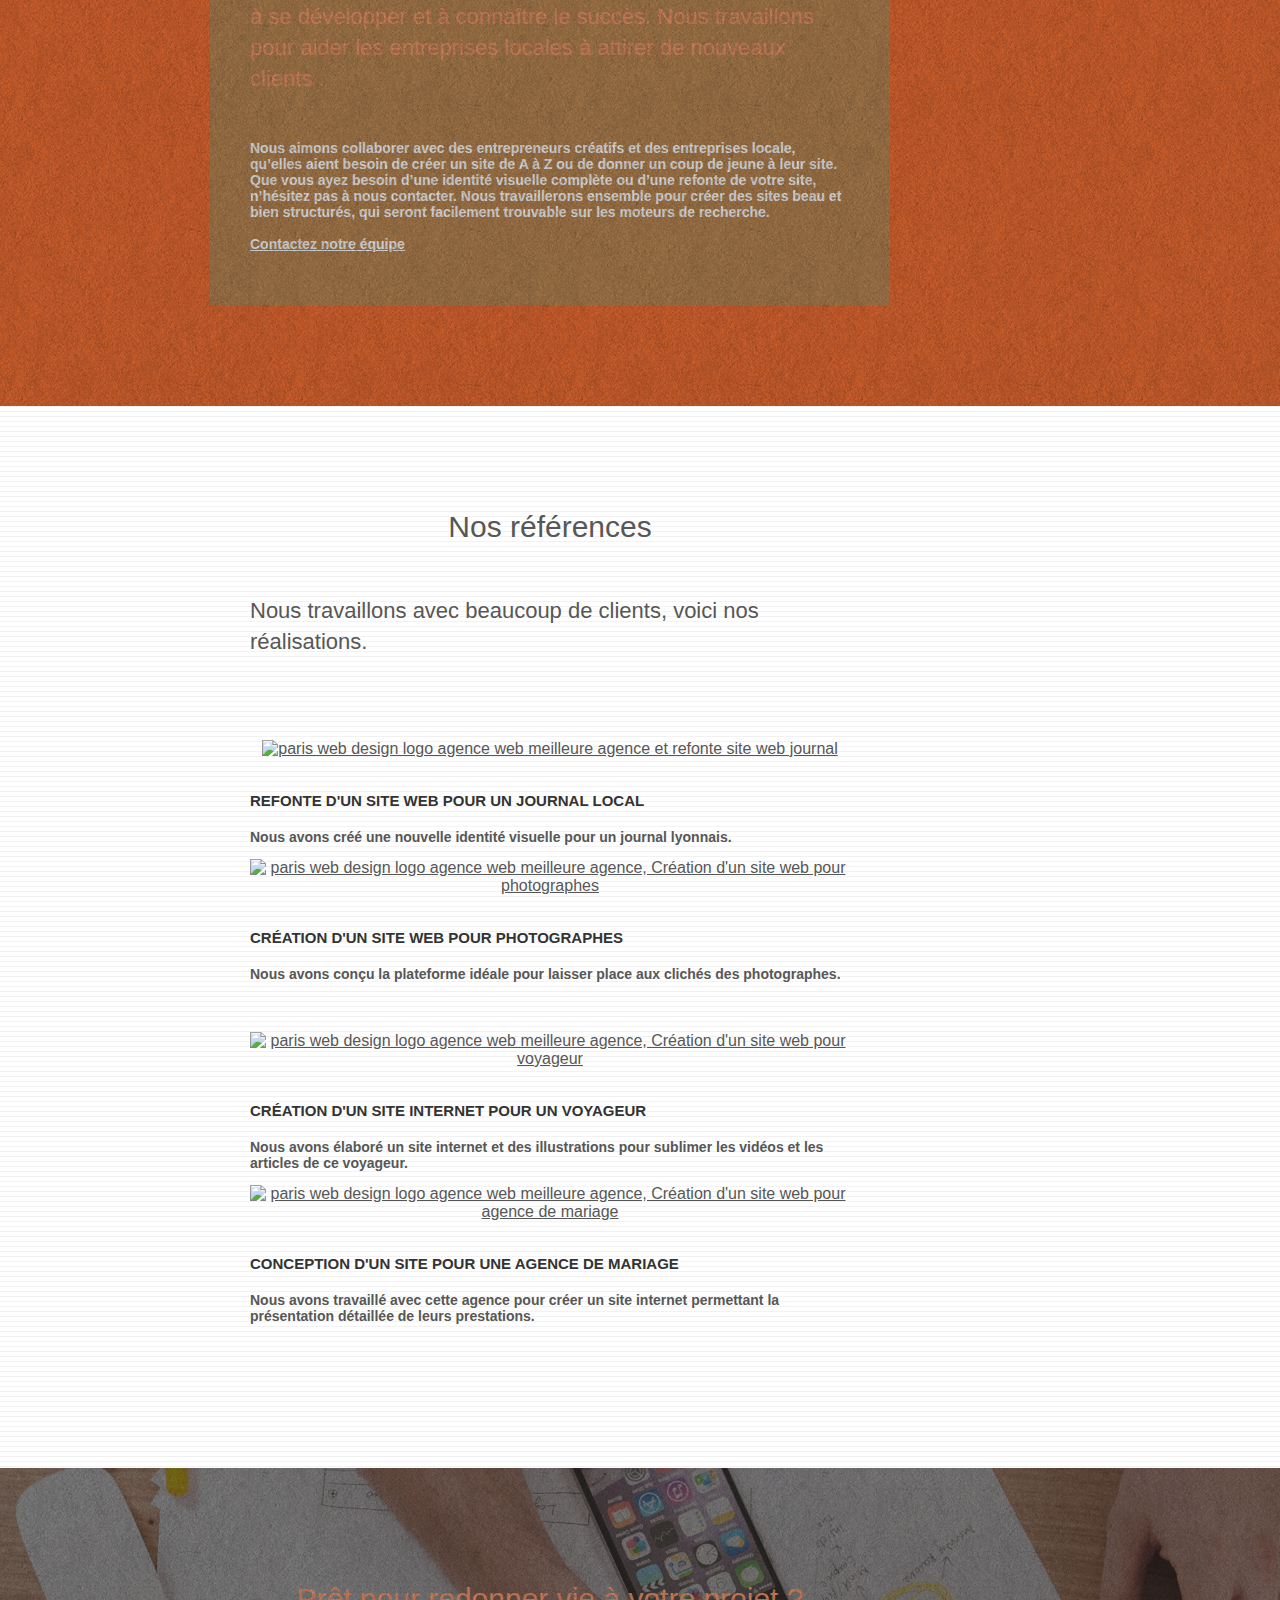
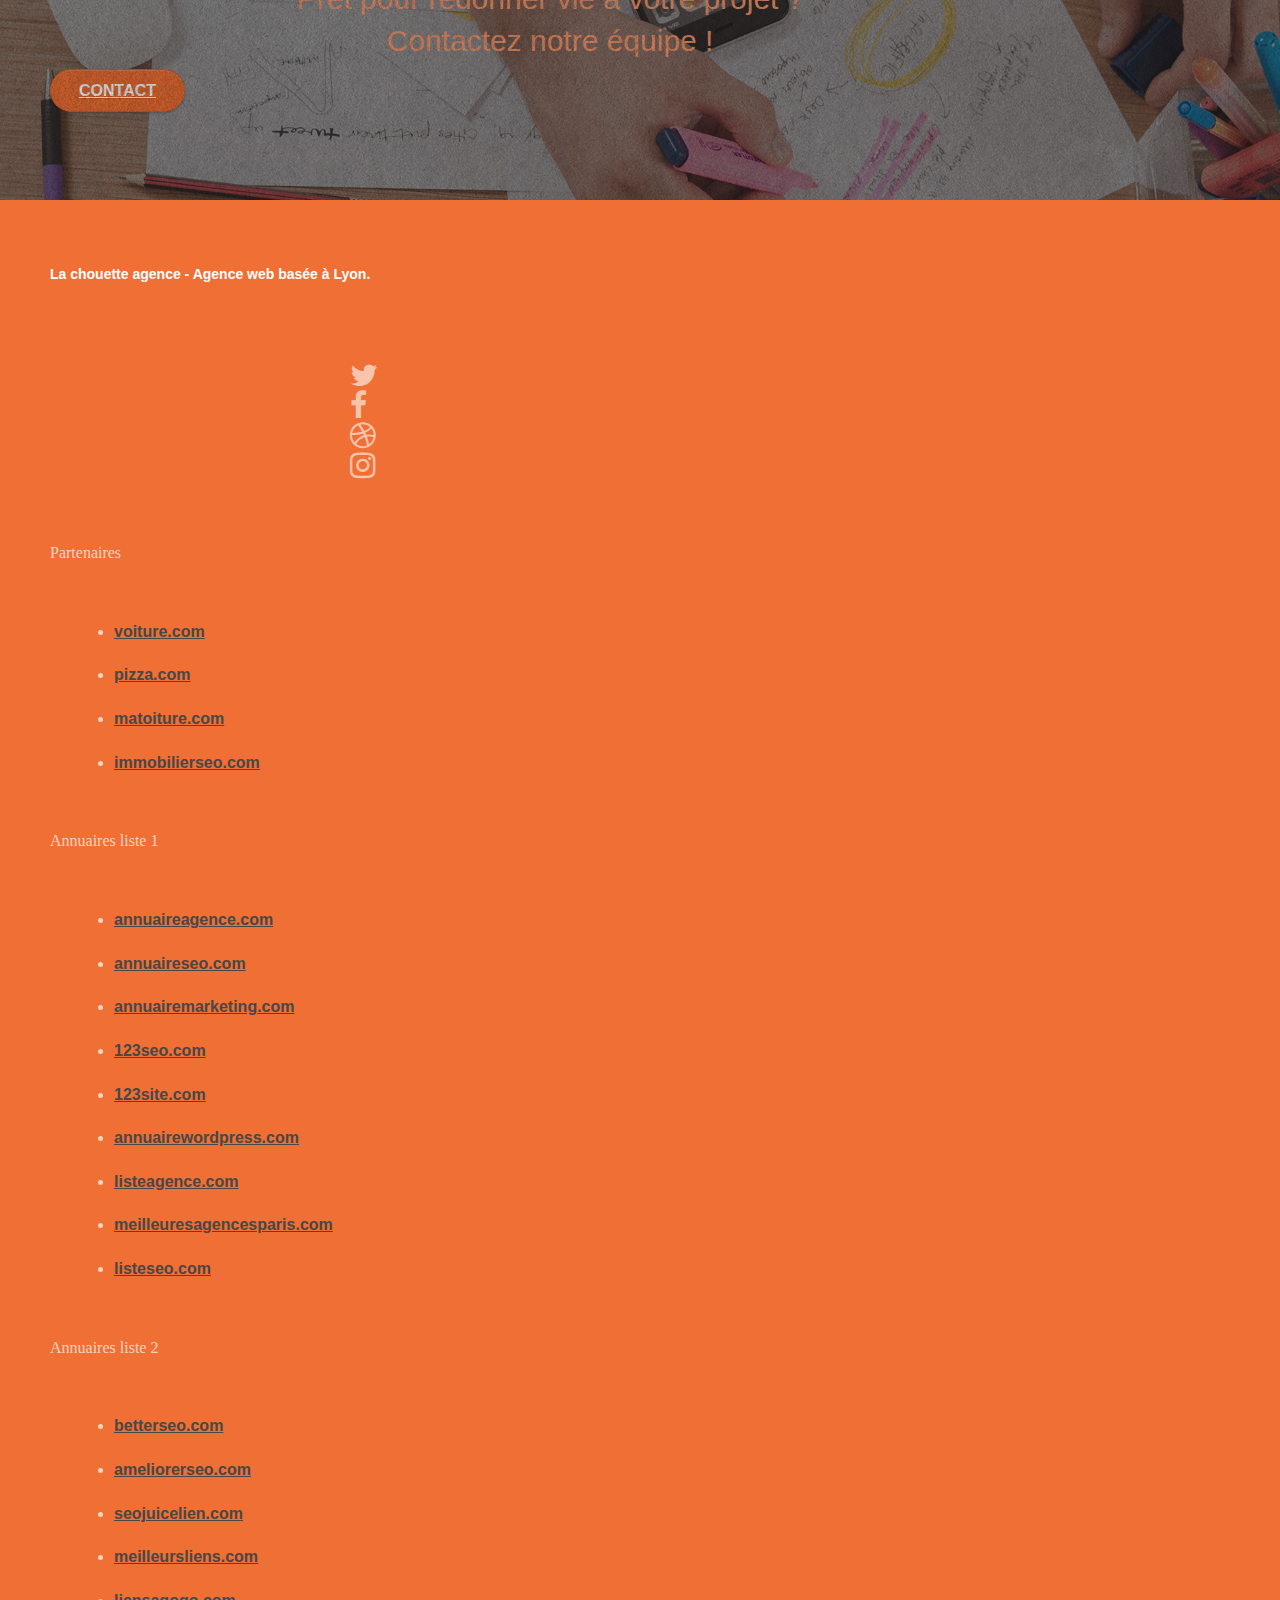
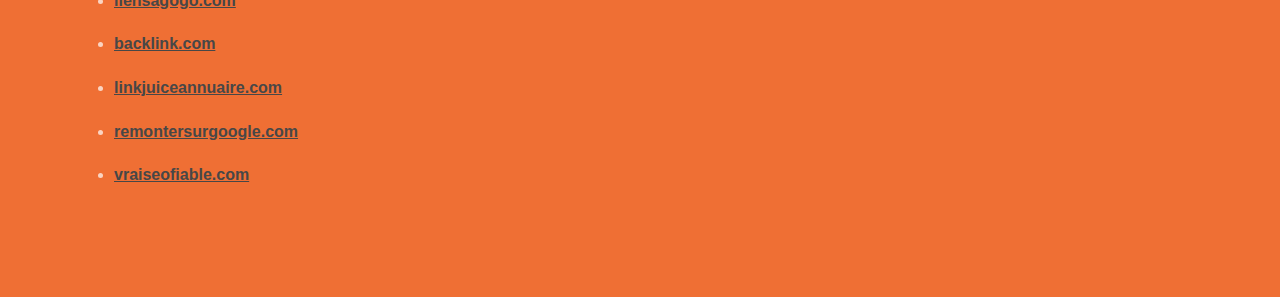
==== commit f92d4050: "css minified" ====
--- a/index.html
+++ b/index.html
@@ -8,17 +8,17 @@
 
     <link rel="shortcut icon" type="image/png" href="favicon.jpg">
     
-	<link rel="stylesheet" type="text/css" href="./css/bootstrap.css">
-	<link rel="stylesheet" type="text/css" href="style.css">
-	<link rel="stylesheet" type="text/css" href="./css/font-awesome.css">
-	<link rel="stylesheet" type="text/css" href="./css/et-line.css">
+	<link rel="stylesheet" type="text/css" href="./css/bootstrap.min.css">
+	<link rel="stylesheet" type="text/css" href="style.min.css">
+	<link rel="stylesheet" type="text/css" href="./css/font-awesome.min.css">
+	<link rel="stylesheet" type="text/css" href="./css/et-line.min.css">
 	
     
-	<script src="./js/jquery-2.1.0.js" defer></script>
-	<script src="./js/bootstrap.js" defer></script>
-	<script src="./js/blocs.js" defer></script>
-	<script src="./js/jquery.touchSwipe.js" defer></script>
-	<script src="./js/gmaps.js" defer></script>
+	<script src="./js/jquery-2.1.0.min.js" defer></script>
+	<script src="./js/bootstrap.min.js" defer></script>
+	<script src="./js/blocs.min.js" defer></script>
+	<script src="./js/jquery.touchSwipe.min.js" defer></script>
+	<script src="./js/gmaps.min.js" defer></script>
 
     <title>La Chouette Agence - Web design</title>
 
--- a/style.min.css
+++ b/style.min.css
@@ -0,0 +1 @@
+body{margin:0;padding:0;background:#FFF;overflow-x:hidden;-webkit-font-smoothing:antialiased;-moz-osx-font-smoothing:grayscale}a,button{transition:all .3s ease-in-out;outline:none!important}a:hover{text-decoration:none;cursor:pointer}#page-loading-blocs-notifaction{position:fixed;top:0;bottom:0;width:100%;z-index:100000;background:#FFF url("img/pageload-spinner.gif") no-repeat center center}.bloc{width:100%;clear:both;background:50% 50% no-repeat;padding:0 50px;-webkit-background-size:cover;-moz-background-size:cover;-o-background-size:cover;background-size:cover;position:relative}#bloc-8 a{font-weight:bold;color:#474747!important}#bloc-8 li{padding:0.8rem 0 0.8rem}.bloc .container{padding-left:0;padding-right:0}.bloc-lg{padding:100px 50px}.bloc-md{padding:50px}.bloc-sm{padding:20px 50px}.bg-center,.bg-l-edge,.bg-r-edge,.bg-t-edge,.bg-b-edge,.bg-tl-edge,.bg-bl-edge,.bg-tr-edge,.bg-br-edge,.bg-repeat{-webkit-background-size:auto!important;-moz-background-size:auto!important;-o-background-size:auto!important;background-size:auto!important}.bg-repeat{background:repeat}.bg-t-edge{background:top no-repeat}.bloc-bg-texture::before{content:"";background-size:2px 2px;position:absolute;top:0;bottom:0;left:0;right:0}.texture-paper::before{background:url("img/optimized/texture-paper.png");background-size:280px 280px}.b-parallax{background-attachment:fixed}.d-bloc{color:rgba(255, 255, 255, .7)}.d-bloc button:hover{color:rgba(255, 255, 255, .9)}.d-bloc .icon-round, .d-bloc .icon-square, .d-bloc .icon-rounded, .d-bloc .icon-semi-rounded-a, .d-bloc .icon-semi-rounded-b{border-color:rgba(255, 255, 255, .9)}.d-bloc .divider-h span{border-color:rgba(255, 255, 255, .2)}.d-bloc .a-btn, .d-bloc .navbar a, .d-bloc .navbar-brand, .d-bloc a .icon-sm, .d-bloc a .icon-md, .d-bloc a .icon-lg, .d-bloc a .icon-xl, .d-bloc h1 a, .d-bloc h2 a, .d-bloc h3 a, .d-bloc h4 a, .d-bloc h5 a, .d-bloc h6 a, .d-bloc p a{color:rgba(255, 255, 255, .6)}.d-bloc .a-btn:hover, .d-bloc .navbar a:hover, .d-bloc .navbar-brand:hover, .d-bloc a:hover .icon-sm, .d-bloc a:hover .icon-md, .d-bloc a:hover .icon-lg, .d-bloc a:hover .icon-xl, .d-bloc h1 a:hover, .d-bloc h2 a:hover, .d-bloc h3 a:hover, .d-bloc h4 a:hover, .d-bloc h5 a:hover, .d-bloc h6 a:hover, .d-bloc p a:hover{color:rgba(255, 255, 255, 1)}.d-bloc .navbar-toggle .icon-bar{background:rgba(255, 255, 255, 1)}.d-bloc .btn-wire, .d-bloc .btn-wire:hover{color:rgba(255, 255, 255, 1);border-color:rgba(255, 255, 255, 1)}.d-bloc .panel{color:rgba(0, 0, 0, .5)}.d-bloc .panel button:hover{color:rgba(0, 0, 0, .7)}.d-bloc .panel icon{border-color:rgba(0, 0, 0, .7)}.d-bloc .panel .divider-h span{border-color:rgba(0, 0, 0, .1)}.d-bloc .panel .a-btn{color:rgba(0, 0, 0, .6)}.d-bloc .panel .a-btn:hover{color:rgba(0, 0, 0, 1)}.d-bloc .panel .btn-wire, .d-bloc .panel .btn-wire:hover{color:rgba(0, 0, 0, .7);border-color:rgba(0, 0, 0, .3)}.d-bloc .panel,.l-bloc{color:rgba(0, 0, 0, .5)}.d-bloc .panel button:hover, .l-bloc button:hover{color:rgba(0, 0, 0, .7)}.l-bloc .icon-round, .l-bloc .icon-square, .l-bloc .icon-rounded, .l-bloc .icon-semi-rounded-a, .l-bloc .icon-semi-rounded-b{border-color:rgba(0, 0, 0, .7)}.d-bloc .panel .divider-h span, .l-bloc .divider-h span{border-color:rgba(0, 0, 0, .1)}.d-bloc .panel .a-btn, .l-bloc .a-btn, .l-bloc .navbar a, .l-bloc .navbar-brand, .l-bloc a .icon-sm, .l-bloc a .icon-md, .l-bloc a .icon-lg, .l-bloc a .icon-xl, .l-bloc h1 a, .l-bloc h2 a, .l-bloc h3 a, .l-bloc h4 a, .l-bloc h5 a, .l-bloc h6 a, .l-bloc p a{color:rgba(0, 0, 0, .6)}.d-bloc .panel .a-btn:hover, .l-bloc .a-btn:hover, .l-bloc .navbar a:hover, .l-bloc .navbar-brand:hover, .l-bloc a:hover .icon-sm, .l-bloc a:hover .icon-md, .l-bloc a:hover .icon-lg, .l-bloc a:hover .icon-xl, .l-bloc h1 a:hover, .l-bloc h2 a:hover, .l-bloc h3 a:hover, .l-bloc h4 a:hover, .l-bloc h5 a:hover, .l-bloc h6 a:hover, .l-bloc p a:hover{color:rgba(0, 0, 0, 1)}.l-bloc .navbar-toggle .icon-bar{color:rgba(0, 0, 0, .6)}.d-bloc .panel .btn-wire, .d-bloc .panel .btn-wire:hover, .l-bloc .btn-wire, .l-bloc .btn-wire:hover{color:rgba(0,0,0,.7);border-color:rgba(0,0,0,.3)}.voffset{margin-top:30px}.voffset-lg{margin-top:80px}.row-no-gutters{margin-right:0;margin-left:0}.row.row-no-gutters > [class^="col-"], .row.row-no-gutters > [class*=" col-"]{padding-right:0;padding-left:0}#bloc-1-hero h1{font-size:40px}.navbar{margin-bottom:0;z-index:1}.navbar-brand{height:auto;padding:3px 15px;font-size:25px;font-weight:normal;font-weight:600;line-height:44px}.navbar-brand img{max-height:200px;margin:0 5px 0 0;display:inline}.navbar-brand img[src$=svg]{min-width:100px}.nav-center .navbar-brand img{margin:0}.navbar .nav{padding-top:2px;margin-right:-16px;float:right;z-index:1}.nav>li{float:left;margin-top:4px;font-size:16px}.navbar-nav .open .dropdown-menu>li>a{text-align:inherit}.nav > li a:hover, .nav > li a:focus{background:transparent}.navbar-toggle{margin:10px 10px 0 0;border:0px}.navbar-toggle:hover{background:transparent!important}.navbar-toggle .icon-bar{background-color:rgba(0, 0, 0, .5);width:26px}.nav-invert .navbar .nav{float:left}.nav-invert .navbar-header, .nav-invert .navbar-brand{float:right;position:relative;z-index:2}@media (min-width: 768px){.site-navigation{position:absolute;top:50%;right:20px;transform:translate(0, -50%);-webkit-transform:translateY(-50%)}.nav > li .dropdown-menu a, .nav > li .dropdown-menu a:hover{color:#484848}.nav-invert .site-navigation{left:0;right:0}.nav-center{text-align:center}.nav-center .navbar-header{width:100%}.nav-center .navbar-header, .nav-center .navbar-brand, .nav-center .nav>li{float:none;display:inline-block}.nav-center .site-navigation{position:relative;width:100%;right:0;margin-right:0px;margin-top:20px}.nav-center.mini-nav .navbar-toggle{float:none;margin:10px auto 0}}.nav > li > .dropdown a{background:none!important;display:block;padding:14px 15px}nav .caret{margin:0 5px}.dropdown-menu .dropdown-menu{top:-8px;left:100%}.dropdown-menu .dropmenu-flow-right{top:100%;left:0;margin-left:-1px;border-top-left-radius:0;border-top-right-radius:0}.dropdown-menu .dropdown span{border:4px solid black;border-top-color:transparent;border-right-color:transparent;border-bottom-color:transparent;margin:6px -5px 0 0!important;float:right}.mg-md{margin-top:10px;margin-bottom:20px}.mg-lg{margin-top:10px;margin-bottom:40px}.btn{margin:0 5px 5px 0}.btn.pull-right{margin:0 0 5px 5px}.btn-d,.btn-d:hover,.btn-d:focus{color:#FFF;background:rgba(0,0,0,.3)}button{outline:none!important}.btn-rd{border-radius:40px}.btn-clean{border:1px solid rgba(0, 0, 0, .08);border-bottom-color:rgba(0, 0, 0, .1);text-shadow:0 1px 0 rgba(0, 0, 1, .1);box-shadow:0 1px 3px rgba(0, 0, 1, .25), inset 0 1px 0 0 rgba(255,255,255,.15)}.icon-md{font-size:30px!important}.icon-lg{font-size:60px!important}.sm-shadow{text-shadow:0 1px 2px rgba(0, 0, 0, .3)}.panel-sq, .panel-sq .panel-heading, .panel-sq .panel-footer{border-radius:0}.panel-rd{border-radius:30px}.panel-rd .panel-heading{border-radius:29px 29px 0 0}.panel-rd .panel-footer{border-radius:0 0 29px 29px}.form-control{border-color:rgba(0,0,0,.1);box-shadow:none}.scrollToTop{width:40px;height:40px;position:fixed;bottom:20px;right:20px;opacity:0;z-index:500;transition:all .3s ease-in-out}.scrollToTop span{margin-top:6px}.showScrollTop{font-size:14px;opacity:1}a[data-lightbox]{position:relative;display:block;text-align:center}a[data-lightbox]:hover::before{content:"+";font-family:"HelveticaNeue-Light","Helvetica Neue Light","Helvetica Neue",Helvetica,Arial;font-size:32px;width:50px;height:50px;margin-left:-25px;border-radius:50%;background:rgba(0, 0, 0, .6);color:#FFF;font-weight:100;z-index:1;position:absolute;top:50%;transform:translateY(-50%);-webkit-transform:translateY(-50%)}a[data-lightbox]:hover img{opacity:0.6;-webkit-animation-fill-mode:none;animation-fill-mode:none}#lightbox-modal{display:flex;align-items:center}#lightbox-modal .modal-dialog{width:90%;max-width:900px;margin:0 auto 0}#lightbox-modal .modal-dialog img{max-height:90vh;margin:0 auto}.lightbox-caption{padding:20px;color:#FFF;background:rgba(0,0,0,.5);position:absolute;left:15px;right:15px;bottom:5px}.close-lightbox{color:#FFF;font-size:30px;position:absolute;top:20px;right:20px;z-index:20;background:rgba(0, 0, 0, .5);border:none;line-height:30px;padding:0 9px 5px;opacity:0.3}.close-lightbox:hover,.next-lightbox:hover,.prev-lightbox:hover{opacity:1.0;color:#FFF}.next-lightbox,.prev-lightbox{font-size:20px;color:rgba(255, 255, 255, .9);background:rgba(0, 0, 0, .5);transition:all .2s ease-in-out;position:absolute;top:45%;z-index:1;opacity:0.4}.next-lightbox{padding:6px 8px 1px 13px;right:25px}.prev-lightbox{padding:6px 13px 1px 10px;left:25px}.snapshot-lb .modal-body{padding-bottom:45px}.snapshot-lb .lightbox-caption{padding:0;color:rgba(0,0,0,.5);background:none}h1,h2,h3,h4,h5,h6,p,label,.btn,a{font-family:"helvetica";font-weight:400;color:#575757!important}.container{max-width:1000px}.hero-bloc-text{font-size:38px}.hero-bloc-text-sub{font-size:36px}.statement-bloc-text{line-height:26px;font-style:italic;font-size:20px;text-align:center;font-weight:lighter;max-width:520px;margin:auto auto auto auto}p{font-size:14px;font-weight:bold}.tight-width-whitespace{max-width:600px;margin:auto auto auto auto}.h1{font-size:20px;font-family:"Open Sans"}.cta-hero{margin-top:22px;color:#FFFFFF!important;text-transform:uppercase;padding:12px 28px 12px 28px;font-size:16px;font-weight:700}.social{max-width:400px;margin:auto auto auto auto}.subtitle-h2{font-size:22px;line-height:1.4em;max-width:600px;margin:auto;font-weight:400;padding-top:3rem;padding-bottom:2rem}.py-2{padding:2rem 0}.ps-4{padding-left:4rem}h2{font-size:30px;line-height:1.4em;max-width:600px;margin:auto;text-align:center}h3{font-size:15px;text-transform:uppercase;font-weight:700;color:#333333!important}blockquote{border:none;font-style:italic;font-size:2rem;font-weight:500;margin:auto;max-width:570px;color:#575757}.med-width-whitespace{max-width:800px;margin:auto auto auto auto;box-shadow:0px 0px 0px #000}h1{color:#333333!important}h4{color:#333333!important}.icons{margin-bottom:14px;margin-top:24px}.white{color:#FFFFFF!important}.portfolio-thumb{margin-bottom:24px}.portfolio-row{margin-bottom:44px;margin-top:50px}.avatar{box-shadow:0px 4px 9px rgba(0,0,0,0.3)}.black-background{background-color:rgba(165, 147, 99, 0.7);padding:40px 40px 40px 40px}.bold-link{font-weight:900;text-decoration:underline!important}.bgc-white{background-color:#FFF}.bgc-dark-slate-blue{background-color:#364577}.bgc-atomic-tangerine{background-color:#EF6F34}.tc-white{color:#F3976C!important}.text-white{color:#FFFFFF!important}.btn-atomic-tangerine{background:#EF6F34;color:#FFFFFF!important}.btn-atomic-tangerine:hover{background:#c27956!important;color:#FFFFFF!important}.ltc-white{color:#FFFFFF!important}.ltc-white:hover{color:#cccccc!important}.ltc-atomic-tangerine{color:#F3976C!important}.ltc-atomic-tangerine:hover{color:#c27956!important}.icon-dark-slate-blue{color:#364577!important;border-color:#364577!important}.bg-dots-bg{background-image:url("img/dots-bg.png")}.bg-lines-h2-bg{background-image:url("img/lines-h2-bg.png")}.bg-banniere{background-image:url("img/optimized/la-chouette-agence-banniere.jpg")}.bg-presentation{background-image:url("img/optimized/image-de-presentation.jpg")}@media (max-width: 1024px){.bloc{padding-left:20px;padding-right:20px}.bloc.full-width-bloc, .bloc-tile-2.full-width-bloc .container, .bloc-tile-3.full-width-bloc .container, .bloc-tile-4.full-width-bloc .container{padding-left:0;padding-right:0}}@media (max-width: 992px) and (min-width: 768px){.navbar .nav{max-width:80%}.nav-center.navbar .nav{max-width:100%}}@media only screen and (min-width: 768px) and (max-width: 1024px) and (orientation: landscape){.b-parallax{background-attachment:scroll}}@media only screen and (min-width: 1024px) and (max-width: 1366px) and (-webkit-min-device-pixel-ratio: 1.5){.b-parallax{background-attachment:scroll}}@media (max-width: 991px){.container{width:100%}.b-parallax{background-attachment:scroll}.page-container,#hero-bloc{overflow-x:hidden;position:relative}.bloc{padding-left:env(safe-area-inset-left,20px);padding-right:env(safe-area-inset-right,20px)}.bloc-group, .bloc-group .bloc{display:block;width:100%}.bloc-fill-screen .fill-bloc-top-edge, .bloc-fill-screen .fill-bloc-bottom-edge{padding:0 20px;padding-left:env(safe-area-inset-left,20px);padding-right:env(safe-area-inset-right,20px)}}@media (max-width: 767px){.page-container{overflow-x:hidden;position:relative}h1,h2,h3,h4,h5,h6,p,#disqus_thread{padding-left:10px!important;padding-right:10px!important}.b-parallax{background-attachment:scroll}.navbar .nav{padding-top:0;border-top:1px solid rgba(0,0,0,.2);float:none!important}.navbar.row{margin-left:0;margin-right:0}.site-navigation{position:inherit;transform:none;-webkit-transform:none;-ms-transform:none}.nav>li{margin-top:0;border-bottom:1px solid rgba(0,0,0,.1);background:rgba(0,0,0,.05);text-align:left;padding-left:15px;width:100%}.nav>li:hover{background:rgba(0, 0, 0, .08)}.dropdown .dropdown a .caret{float:none;margin:5px 0 0 10px!important;border:4px solid black;border-bottom-color:transparent;border-right-color:transparent;border-left-color:transparent}#hero-bloc .navbar .nav{background:rgba(0, 0, 0, .8)}#hero-bloc .navbar .nav a{color:rgba(255,255,255,.6)}.hero{padding:50px 0}.hero-nav{left:-1px;right:-1px}.navbar-collapse{padding:0;overflow-x:hidden;-webkit-box-shadow:none;box-shadow:none}.navbar-brand img{max-height:40px;width:auto}.nav-invert .navbar-header{float:none;width:100%}.nav-invert .navbar-toggle{float:left;margin-left:10px}.bloc{padding-left:0;padding-right:0}.bloc-xxl,.bloc-xl,.bloc-lg{padding:40px 0}.bloc-sm,.bloc-md{padding-left:0;padding-right:0}.bloc-tile-2 .container, .bloc-tile-3 .container, .bloc-tile-4 .container, .bloc-fill-screen .fill-bloc-top-edge, .bloc-fill-screen .fill-bloc-bottom-edge{padding-left:0;padding-right:0}.a-block{padding:0 10px}.btn-dwn{display:none}.voffset{margin-top:5px}.voffset-md{margin-top:20px}.voffset-lg{margin-top:30px}form{padding:5px}.close-lightbox{display:inline-block}.blocsapp-device-iphone5{background-size:216px 425px;padding-top:60px;width:216px;height:425px}.blocsapp-device-iphone5 img{width:180px;height:320px}}@media (max-width: 400px){.bloc{padding-left:0;padding-right:0}}@media (max-width: 767px){.bloc-mob-center-text{text-align:center}}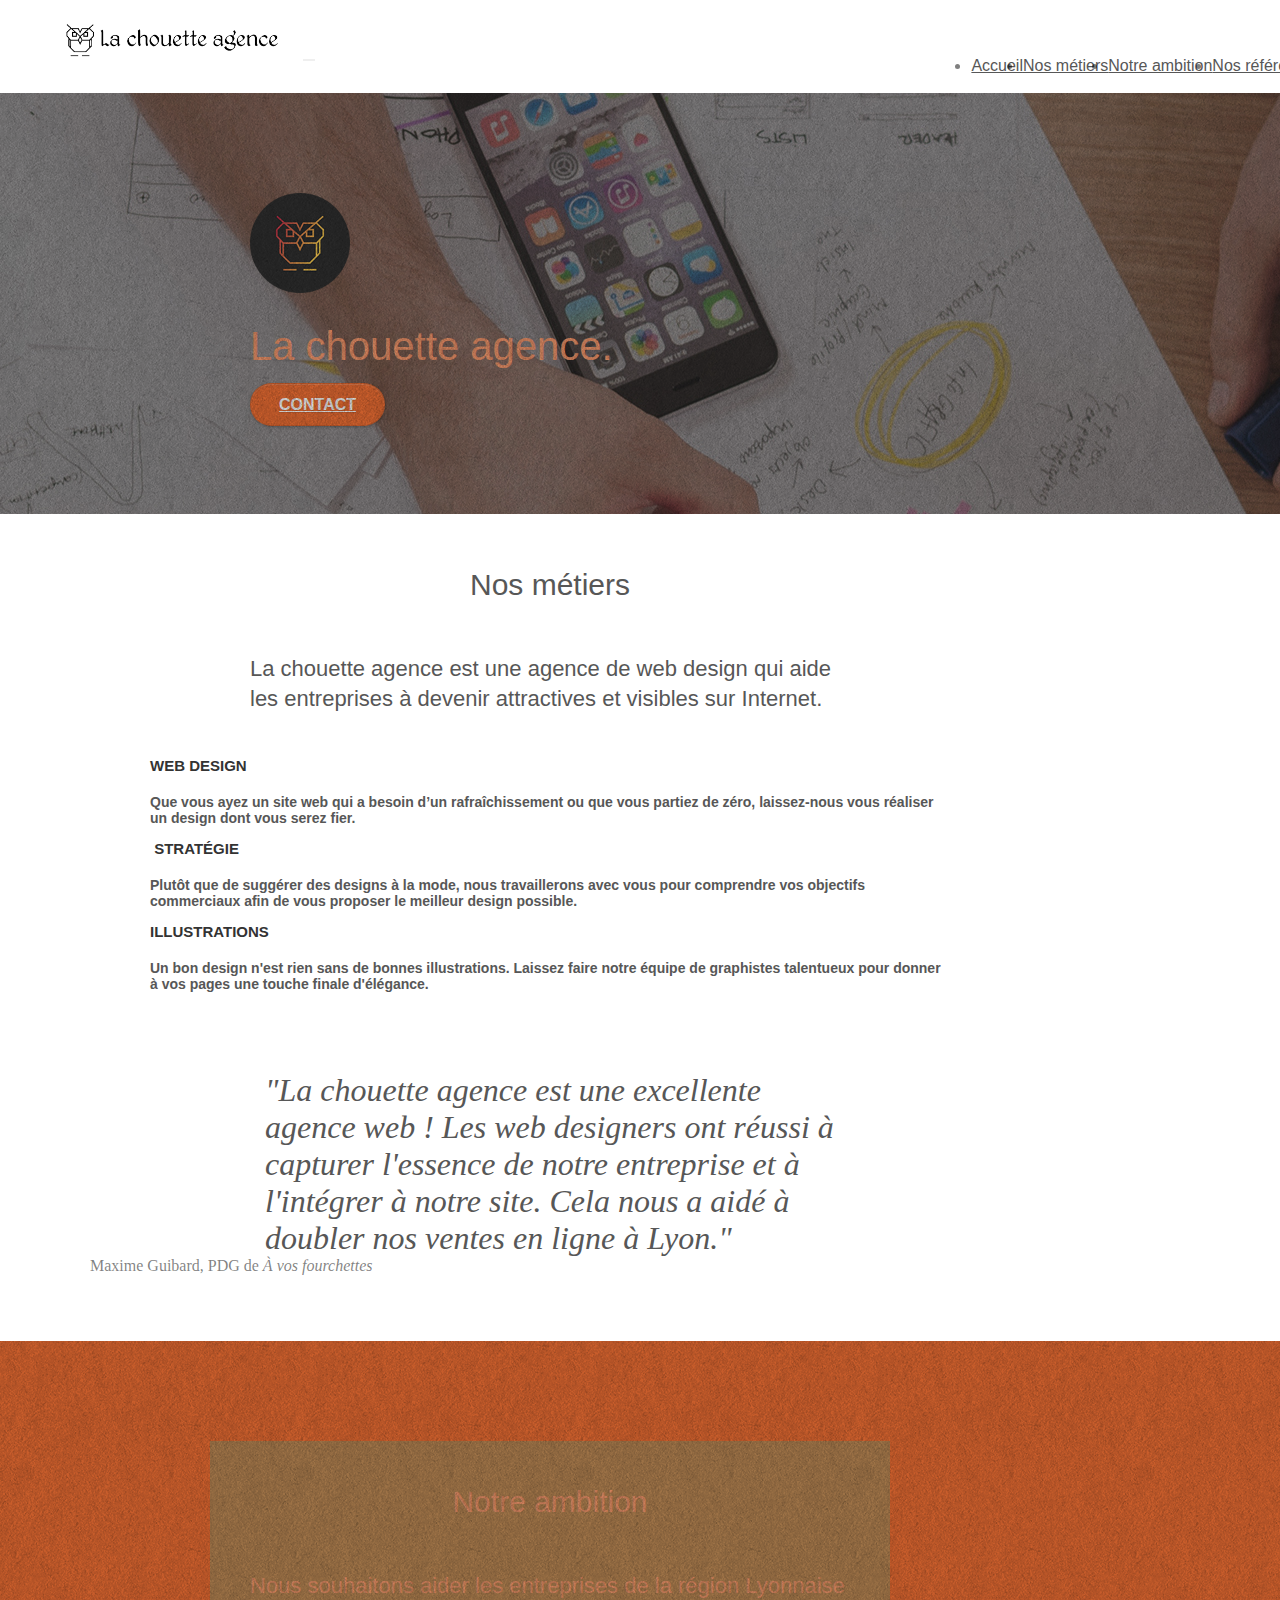
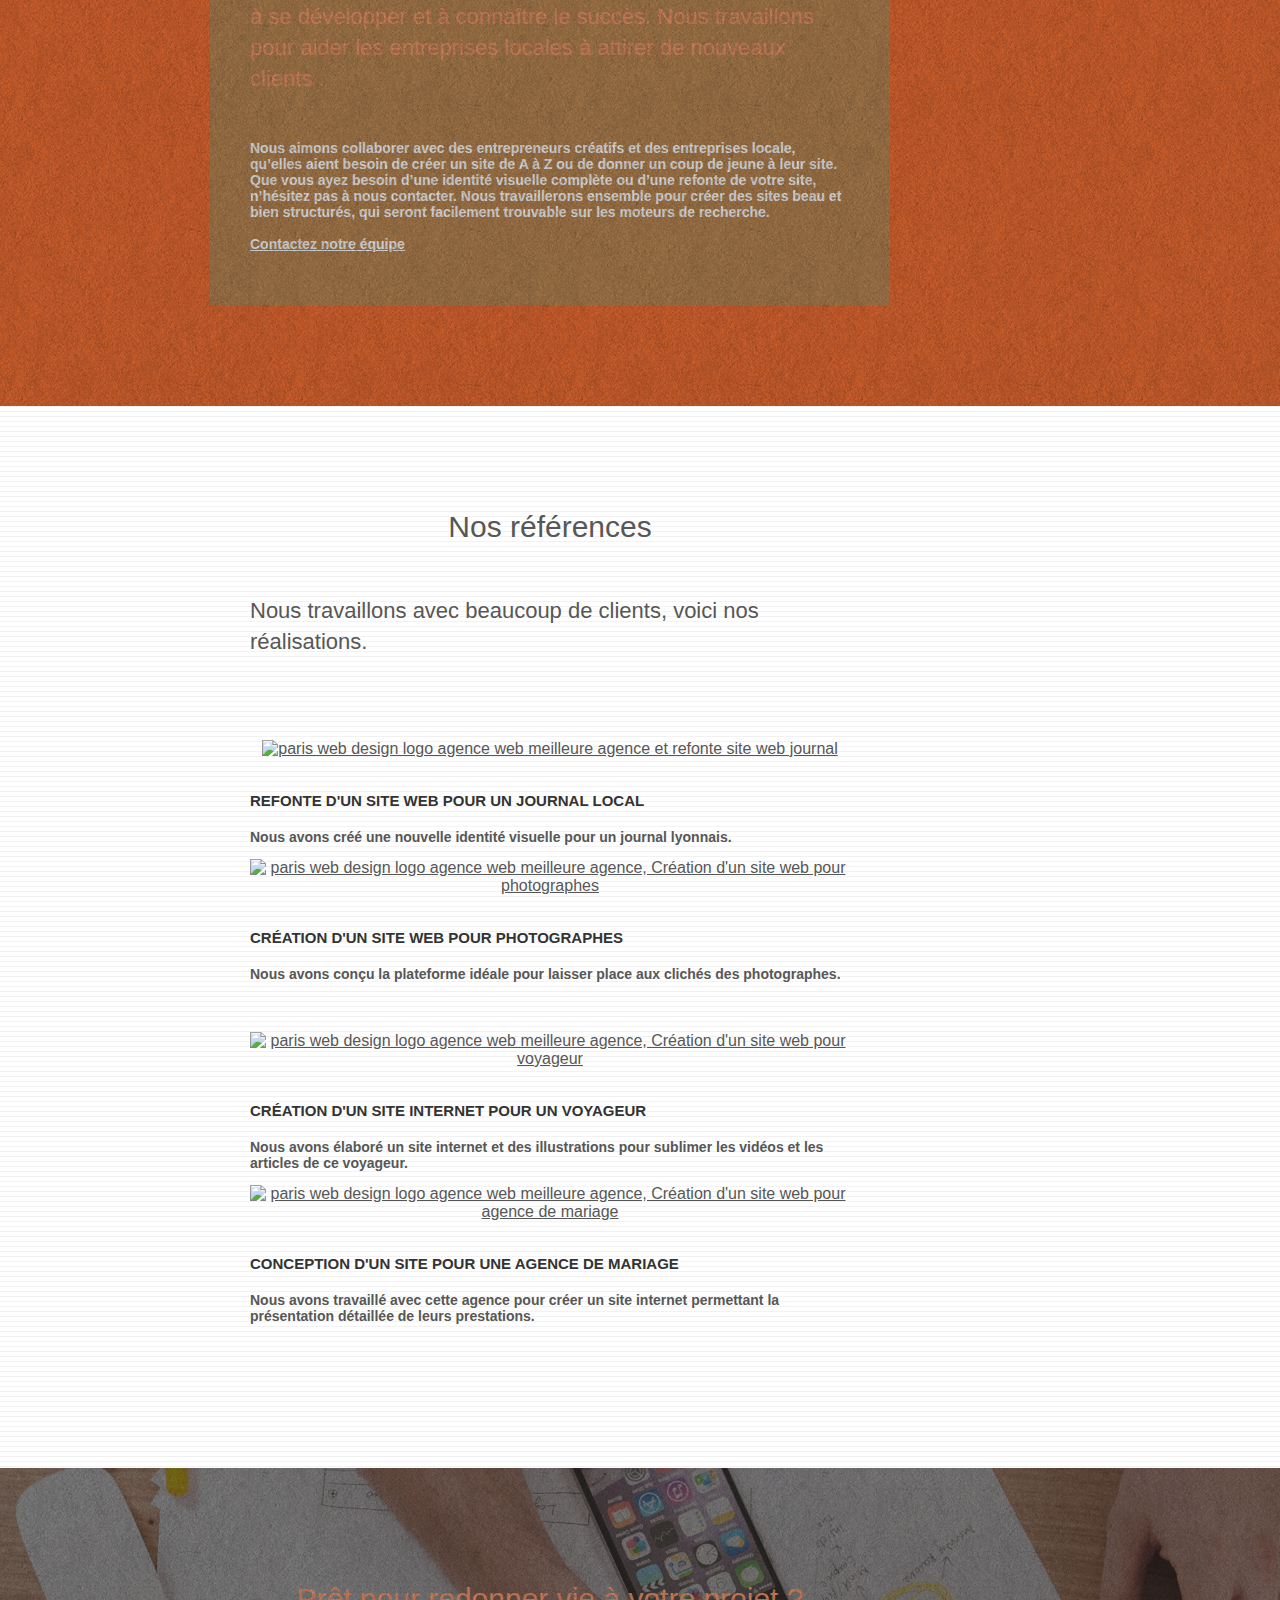
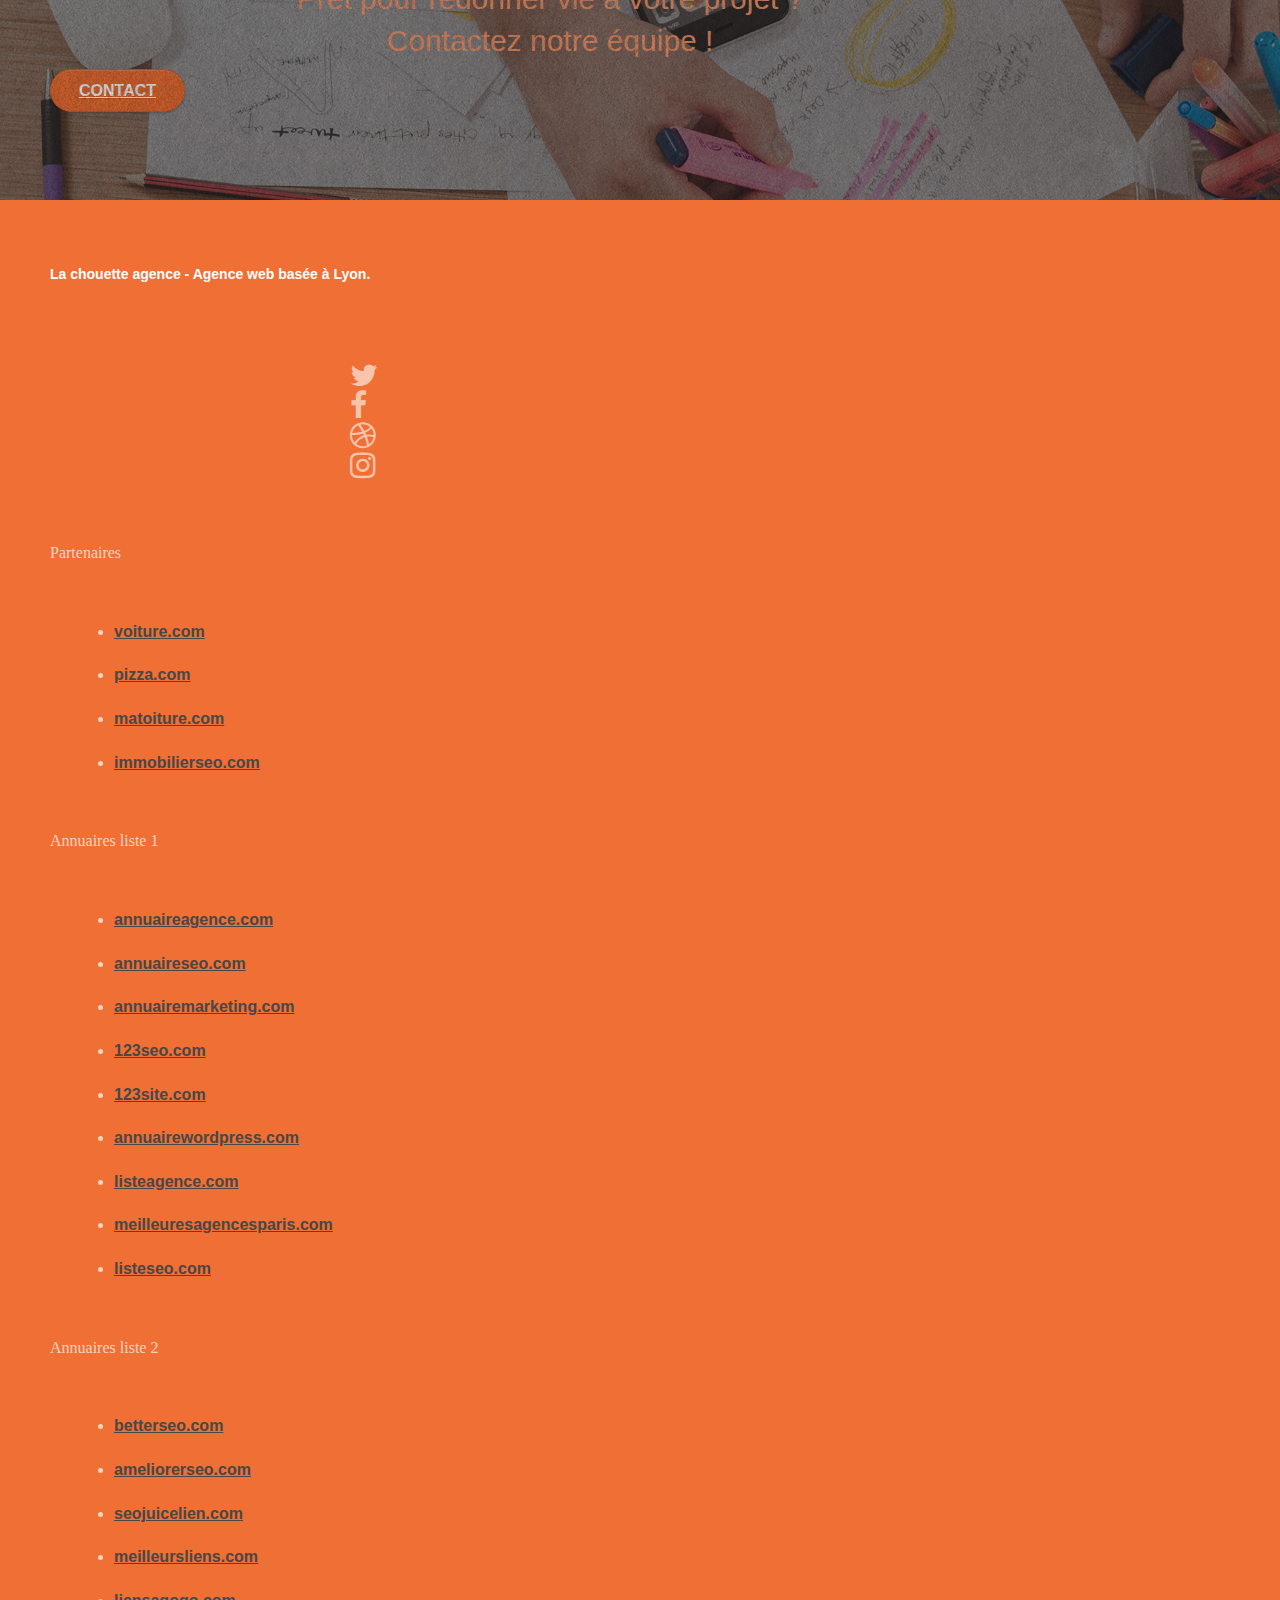
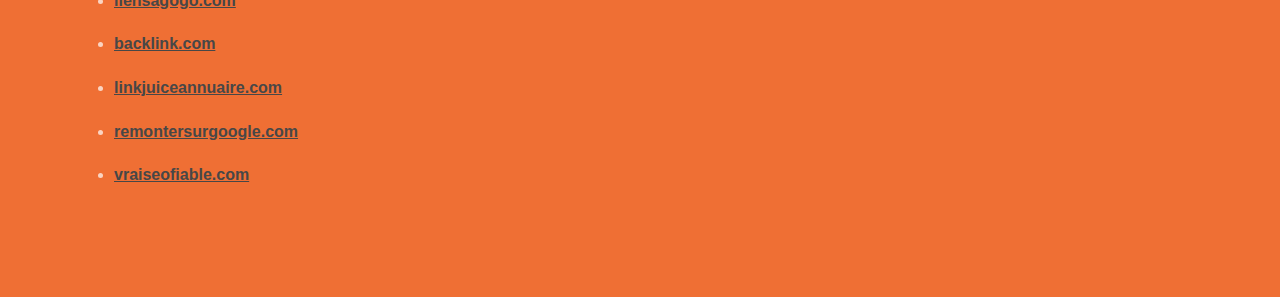
==== commit a712ae5b: "contact.html link fixed" ====
--- a/index.html
+++ b/index.html
@@ -9,7 +9,7 @@
     <link rel="shortcut icon" type="image/png" href="favicon.jpg">
     
 	<link rel="stylesheet" type="text/css" href="./css/bootstrap.min.css">
-	<link rel="stylesheet" type="text/css" href="style.min.css">
+	<link rel="stylesheet" type="text/css" href="style.css">
 	<link rel="stylesheet" type="text/css" href="./css/font-awesome.min.css">
 	<link rel="stylesheet" type="text/css" href="./css/et-line.min.css">
 	
@@ -28,292 +28,298 @@
 <!-- Analytics END -->
     
 </head>
+
 <body>
 <!-- Principal conteneur -->
 <div class="page-container">
-    
-<!-- bloc-0 -->
-<div class="bloc bgc-white l-bloc " id="bloc-0">
-	<div class="container bloc-sm">
-
-		<nav class="navbar row">
-			<div class="navbar-header">
-				<!-- <div class="keywords" style="color:#cccccc;font-size:1px;">Agence web à paris, stratégie web, web design, illustrations, design de site web, site web, web, internet, site internet, site</div> -->
-				<a class="navbar-brand" href="index.html"><img src="img/optimized/la-chouette-agence.png" alt="paris web design logo agence web meilleure agence" height="40" /></a>
-				<!-- <div class="keywords" style="color:#cccccc;font-size:1px;">Agence web à paris, stratégie web, web design, illustrations, design de site web, site web, web, internet, site internet, site</div> -->
-				<button id="nav-toggle" type="button" class="ui-navbar-toggle navbar-toggle" data-toggle="collapse" data-target=".navbar-1">
-					<span class="sr-only">Toggle navigation</span><span class="icon-bar"></span><span class="icon-bar"></span><span class="icon-bar"></span>
-				</button>
-			</div>
-			<div class="collapse navbar-collapse navbar-1 special-dropdown-nav">
-				<ul class="site-navigation nav navbar-nav">
-					<li>
-						<a href="index.html">Accueil</a>
-					</li>
-					<li>
-						<a href="#metiers">Nos métiers</a>
-					</li>
-					<li>
-						<a href="#ambition">Notre ambition</a>
-					</li>
-					<li>
-						<a href="#references">Nos références</a>
-					</li>
-					<li>
-						<a href="#contact">Contact</a>
-					</li>
-					<li>
-						<a href="page2.html">page2 &gt;</a>
-					</li>
-				</ul>
-			</div>
-		</nav>
-	</div>
+
+	<header>
+		<!-- bloc-0 -->
+		<div class="bloc bgc-white l-bloc " id="bloc-0">
+			<div class="container bloc-sm">
+
+				<nav class="navbar row">
+					<div class="navbar-header">
+						<!-- <div class="keywords" style="color:#cccccc;font-size:1px;">Agence web à paris, stratégie web, web design, illustrations, design de site web, site web, web, internet, site internet, site</div> -->
+						<a aria-hidden="true" class="navbar-brand" href="index.html"><img src="img/optimized/la-chouette-agence.png" alt="paris web design logo agence web meilleure agence" height="40" /></a>
+						<!-- <div class="keywords" style="color:#cccccc;font-size:1px;">Agence web à paris, stratégie web, web design, illustrations, design de site web, site web, web, internet, site internet, site</div> -->
+						<button id="nav-toggle" type="button" class="ui-navbar-toggle navbar-toggle" data-toggle="collapse" data-target=".navbar-1">
+							<span class="sr-only">Toggle navigation</span><span class="icon-bar"></span><span class="icon-bar"></span><span class="icon-bar"></span>
+						</button>
+					</div>
+					<div class="collapse navbar-collapse navbar-1 special-dropdown-nav">
+						<ul class="site-navigation nav navbar-nav">
+							<li>
+								<a href="index.html">Accueil</a>
+							</li>
+							<li>
+								<a href="#metiers">Nos métiers</a>
+							</li>
+							<li>
+								<a href="#ambition">Notre ambition</a>
+							</li>
+							<li>
+								<a href="#references">Nos références</a>
+							</li>
+							<li>
+								<a href="contact.html">Contact</a>
+							</li>
+						</ul>
+					</div>
+				</nav>
+			</div>
+		</div>
+	</header>
+	<!-- bloc-0 END -->
+
+	<main>
+
+		<!-- bloc-1-presentation -->
+		<div class="bloc bgc-dark-slate-blue bg-banniere d-bloc bg-t-edge bloc-bg-texture texture-paper b-parallax" id="bloc-1-hero">
+			<div class="container bloc-lg">
+				<div class="row tight-width-whitespace">
+					<div class="col-sm-12">
+						<img src="img/resized-optimized/logo.png" class="center-block image-resize-mode" width="100" alt="La chouette agence, agence web paris, création logo paris" />
+						<h1 class="text-center hero-bloc-text tc-white ">
+							La chouette agence.
+						</h1>
+						<div class="text-center">
+							<a href="contact.html" class="btn btn-lg btn-clean btn-rd cta-hero btn-atomic-tangerine" id="cta-hero">Contact</a>
+						</div>
+					</div>
+				</div>
+			</div>
+		</div>
+		<!-- bloc-1-presentation END -->
+
+		<!-- bloc-2-services -->
+		<div class="bloc bgc-white l-bloc" id="bloc-2-services">
+			<div class="container bloc-md">
+				<div class="row">
+					<div class="col-sm-12 text-center">
+						<h2 id="metiers">Nos métiers</h2>
+						<p class="subtitle-h2">La chouette agence est une agence de web design qui aide les entreprises à devenir attractives et visibles sur Internet.</p>
+						<!-- <img alt="agence web, agence web paris, web design paris, stratégie web" src="img/title.png" /> -->
+					</div>
+				</div>
+				<div class="row voffset-lg med-width-whitespace">
+					<div class="col-sm-4">
+						<div class="text-center">
+							<span class="et-icon-browser sm-shadow icon-dark-slate-blue icons icon-lg"></span>
+						</div>
+						<h3 class="mg-md text-center">
+							Web design
+						</h3>
+						<p class="text-center">
+							Que vous ayez un site web qui a besoin d&rsquo;un rafraîchissement ou que vous partiez de zéro, laissez-nous vous réaliser un design dont vous serez fier.
+						</p>
+					</div>
+					<div class="col-sm-4">
+						<div class="text-center">
+							<span class="et-icon-presentation sm-shadow icon-dark-slate-blue icons icon-lg"></span>
+						</div>
+						<h3 class="mg-md text-center">
+							&nbsp;Stratégie
+						</h3>
+						<p class="text-center ">
+							Plutôt que de suggérer des designs à la mode, nous travaillerons avec vous pour comprendre vos objectifs commerciaux afin de vous proposer le meilleur design possible.<br>
+						</p>
+					</div>
+					<div class="col-sm-4">
+						<div class="text-center">
+							<span class="et-icon-edit sm-shadow icon-dark-slate-blue icons icon-lg"></span>
+						</div>
+						<h3 class="mg-md text-center">
+							Illustrations
+						</h3>
+						<p class="text-center ">
+							Un bon design n'est rien sans de bonnes illustrations. Laissez faire notre équipe de graphistes talentueux pour donner à vos pages une touche finale d'élégance.
+						</p>
+					</div>
+				</div>
+				<div class="row voffset-lg voffset">
+					<div class="col-xs-12 col-md-8 col-md-offset-2 text-center">
+						<figure>
+							<blockquote>"La chouette agence est une excellente agence web ! Les web designers ont réussi à capturer l'essence de notre entreprise et à l'intégrer à notre site. Cela nous a aidé à doubler nos ventes en ligne à Lyon."</blockquote>
+							<figcaption>Maxime Guibard, PDG de <cite>À vos fourchettes</cite></figcaption>
+						</figure>				
+						<!-- <img alt="agence web, agence web paris, web design paris, stratégie web" src="img/citation.png" /> -->
+					</div>
+				</div>
+			</div>
+		</div>
+		<!-- bloc-2-services END -->
+
+		<!-- bloc-3-what-i-do -->
+		<div class="bloc tc-white bgc-atomic-tangerine bg-presentation d-bloc bloc-bg-texture texture-paper b-parallax" id="bloc-3-what-i-do">
+			<div class="container bloc-lg">
+				<div class="row tight-width-whitespace black-background">
+					<div class="col-sm-12">
+						<h2 id ="ambition" class="tc-white">Notre ambition</h2>
+						<p class="mg-md text-center tc-white subtitle-h2">
+							Nous souhaitons aider les entreprises de la région Lyonnaise à se développer et à connaître le succès. Nous travaillons pour aider les entreprises locales à attirer de nouveaux clients .<br>
+						</p>
+						<p class="text-center white">
+							Nous aimons collaborer avec des entrepreneurs créatifs et des entreprises locale, qu’elles aient besoin de créer un site de A à Z ou de donner un coup de jeune à leur site. Que vous ayez besoin d’une identité visuelle complète ou d’une refonte de votre site, n’hésitez pas à nous contacter. Nous travaillerons ensemble pour créer des sites beau et bien structurés, qui seront facilement trouvable sur les moteurs de recherche. <br><br><a class="ltc-white bold-link" href="contact.html">Contactez notre équipe</a><br>
+						</p>
+					</div>
+				</div>
+			</div>
+		</div>
+		<!-- bloc-3-what-i-do END -->
+
+		<!-- bloc-4-portfolio -->
+		<div class="bloc bgc-white bg-lines-h2-bg bg-repeat l-bloc" id="bloc-4-portfolio">
+			<div class="container bloc-lg">
+				<div class="row">
+					<div class="col-sm-12 text-center">
+						<h2 id="references">Nos références</h2>
+						<p class="subtitle-h2">Nous travaillons avec beaucoup de clients, voici nos réalisations.</p>
+						<!-- <img alt="agence web, agence web paris, web design paris, stratégie web" src="img/title2.png" /> -->
+					</div>
+				</div>
+				<div class="row tight-width-whitespace portfolio-row">
+					<div class="col-sm-6">
+						<a href="#" data-lightbox="img/optimized/refonte-site-web-journal-local.jpg" data-gallery-id="gallery-1" data-caption="Refonte d'un site web pour un journal local" data-frame="snapshot-lb"><img src="img/resized-optimized/refonte-site-web-journal-local.jpg" alt="paris web design logo agence web meilleure agence et refonte site web journal" class="img-responsive portfolio-thumb ms-auto" /></a>
+						<h3 class="mg-md text-center">
+							Refonte d'un site web pour un journal local
+						</h3>
+						<p class="text-center">
+							Nous avons créé une nouvelle identité visuelle pour un journal lyonnais.
+						</p>
+					</div>
+					<div class="col-sm-6">
+						<a href="#" data-lightbox="img/optimized/creation-site-web-photographes.jpg" data-gallery-id="gallery-1" data-caption="Création d'un site web pour photographes" data-frame="snapshot-lb"><img src="img/resized-optimized/creation-site-web-photographes.jpg" class="img-responsive portfolio-thumb ms-auto" alt="paris web design logo agence web meilleure agence, Création d'un site web pour photographes" /></a>
+						<h3 class="mg-md text-center">
+							Création d'un site web pour photographes
+						</h3>
+						<p class="text-center">
+							Nous avons conçu la plateforme idéale pour laisser place aux clichés des photographes.
+						</p>
+					</div>
+				</div>
+				<div class="row tight-width-whitespace portfolio-row">
+					<div class="col-sm-6">
+						<a href="#" data-lightbox="img/optimized/creation-site-web-voyageur.jpg" data-gallery-id="gallery-1" data-caption="Création d'un site internet pour un voyageur" data-frame="snapshot-lb"><img src="img/resized-optimized/creation-site-internet-voyageur.jpg" class="img-responsive portfolio-thumb ms-auto" alt="paris web design logo agence web meilleure agence, Création d'un site web pour voyageur"/></a>
+						<h3 class="mg-md text-center">
+							Création d'un site internet pour un voyageur
+						</h3>
+						<p class="text-center">
+							Nous avons élaboré un site internet et des illustrations pour sublimer les vidéos et les articles de ce voyageur.
+						</p>
+					</div>
+					<div class="col-sm-6">
+						<a href="#" data-lightbox="img/resized-optimized/conception-site-web-agence-mariage.jpg" data-gallery-id="gallery-1" data-caption="Conception d'un site pour une agence de mariage" data-frame="snapshot-lb"><img src="img/resized-optimized/conception-site-web-agence-mariage.jpg" class="img-responsive portfolio-thumb ms-auto" alt="paris web design logo agence web meilleure agence, Création d'un site web pour agence de mariage" /></a>
+						<h3 class="mg-md text-center">
+							Conception d'un site pour une agence de mariage
+						</h3>
+						<p class="text-center">
+							Nous avons travaillé avec cette agence pour créer un site internet permettant la présentation détaillée de leurs prestations.
+						</p>
+					</div>
+				</div>
+			</div>
+		</div>
+		<!-- bloc-4-portfolio END -->
+
+		<!-- bloc-5-cta -->
+		<div class="bloc bgc-dark-slate-blue bg-banniere d-bloc bloc-bg-texture texture-paper" id="bloc-5-cta">
+			<div class="container bloc-lg">
+				<div class="row">
+					<h2 id="contact" class="mg-md text-center tc-white px-2">
+						Prêt pour redonner vie à votre projet ?<br>Contactez notre équipe !
+					</h2>
+					<div class="col-sm-12 text-center">
+						<a href="contact.html" class="btn btn-atomic-tangerine btn-clean btn-rd btn-lg cta-hero">Contact</a>
+					</div>
+				</div>
+			</div>
+		</div>
+		<!-- bloc-5-cta END -->
+
+	</main>
+
+	<footer>
+	<!-- Footer - bloc-8 -->
+		<div class="bloc bgc-atomic-tangerine d-bloc" id="bloc-8">
+			<div class="container bloc-sm">
+				<div class="row">
+					<div class="col-sm-12">
+						<p class="text-center white py-2">
+							La chouette agence - Agence web basée à Lyon.<br>
+						</p>
+						<div class="row row-no-gutters social py-2 d-flex justify-content-between">
+							<div class="col-sm-3">
+								<div class="text-center">
+									<a class="social" aria-label="Twitter" href="https://twitter.com/?lang=fr"><span class="fa fa-twitter icon-md"></span></a>
+								</div>
+							</div>
+							<div class="col-sm-3">
+								<div class="text-center">
+									<a class="social" aria-label="Facebook" href="https://fr-fr.facebook.com/"><span class="fa fa-facebook icon-md"></span></a>
+								</div>
+							</div>
+							<div class="col-sm-3">
+								<div class="text-center">
+									<a class="social" aria-label="Dribbble" href="https://dribbble.com/"><span class="fa fa-dribbble icon-md"></span></a>
+								</div>
+							</div>
+							<div class="col-sm-3">
+								<div class="text-center">
+									<a class="social" aria-label="Instagram" href="https://www.instagram.com/?hl=fr"><span class="fa fa-instagram icon-md"></span></a>
+								</div>
+							</div>
+							<!-- <div class="keywords" style="color:#F3976C;">Agence web à paris, stratégie web, web design, illustrations, design de site web, site web, web, internet, site internet, site</div> -->
+						</div>
+						<div class="row py-2">
+							<div class="col-sm-4">
+								<span class="pl-2">Partenaires</span>
+									<ul class="py-2 ps-4">
+										<li><a href="voiture.com">voiture.com</a></li>
+										<li><a href="pizza.com">pizza.com</a></li>
+										<li><a href="matoiture.com">matoiture.com</a></li>
+										<li><a href="immobilierseo.com">immobilierseo.com</a></li>
+									</ul>		
+							</div>
+							<div class="col-sm-4">
+								<span class="pl-2">Annuaires liste 1</span>						
+								<ul class="py-2 ps-4">
+									<li><a href="annuaireagence.com">annuaireagence.com</a></li>
+									<li><a href="annuaireseo.com">annuaireseo.com</a></li>
+									<li><a href="annuairemarketing.com">annuairemarketing.com</a></li>
+									<li><a href="123seoture.com">123seo.com</a></li>
+									<li><a href="123site.com">123site.com</a></li>
+									<li><a href="annuairewordpress.com">annuairewordpress.com</a></li>
+									<li><a href="listeagence.com">listeagence.com</a></li>
+									<li><a href="meilleuresagencesparis.com">meilleuresagencesparis.com</a></li>
+									<li><a href="listeseo.com">listeseo.com</a></li>
+								</ul>
+							</div>
+							<div class="col-sm-4">
+								<span class="pl-2">Annuaires liste 2</span>
+								<ul class="py-2 ps-4">
+									<li><a href="betterseo.com">betterseo.com</a></li>
+									<li><a href="ameliorerseo.com">ameliorerseo.com</a></li>
+									<li><a href="seojuicelien.com">seojuicelien.com</a></li>
+									<li><a href="meilleursliens.com">meilleursliens.com</a></li>
+									<li><a href="liensagogo.com">liensagogo.com</a></li>
+									<li><a href="backlink.com">backlink.com</a></li>
+									<li><a href="linkjuiceannuaire.com">linkjuiceannuaire.com</a></li>
+									<li><a href="remontersurgoogle.com">remontersurgoogle.com</a></li>
+									<li><a href="vraiseofiable.com">vraiseofiable.com</a></li>
+								</ul>
+							</div>
+						</div>
+					</div>
+				</div>
+			</div>
+		</div>
+	
+	<!-- Footer - bloc-8 END -->
+	</footer>
+
+<!-- Principal conteneur END -->
 </div>
-<!-- bloc-0 END -->
-
-<!-- bloc-1-presentation -->
-<div class="bloc bgc-dark-slate-blue bg-banniere d-bloc bg-t-edge bloc-bg-texture texture-paper b-parallax" id="bloc-1-hero">
-	<div class="container bloc-lg">
-		<div class="row tight-width-whitespace">
-			<div class="col-sm-12">
-				<img src="img/resized-optimized/logo.png" class="center-block image-resize-mode" width="100" alt="La chouette agence, agence web paris, création logo paris" />
-				<h1 class="text-center hero-bloc-text tc-white ">
-					La chouette agence.
-				</h1>
-				<div class="text-center">
-					<a href="page2.html" class="btn btn-lg btn-clean btn-rd cta-hero btn-atomic-tangerine" id="cta-hero">Contact</a>
-				</div>
-			</div>
-		</div>
-	</div>
-</div>
-<!-- bloc-1-presentation END -->
-
-<!-- bloc-2-services -->
-<div class="bloc bgc-white l-bloc" id="bloc-2-services">
-	<div class="container bloc-md">
-		<div class="row">
-			<div class="col-sm-12 text-center">
-				<h2 id="metiers">Nos métiers</h2>
-				<p class="subtitle-h2">La chouette agence est une agence de web design qui aide les entreprises à devenir attractives et visibles sur Internet.</p>
-				<!-- <img alt="agence web, agence web paris, web design paris, stratégie web" src="img/title.png" /> -->
-			</div>
-		</div>
-		<div class="row voffset-lg med-width-whitespace">
-			<div class="col-sm-4">
-				<div class="text-center">
-					<span class="et-icon-browser sm-shadow icon-dark-slate-blue icons icon-lg"></span>
-				</div>
-				<h3 class="mg-md text-center">
-					Web design
-				</h3>
-				<p class="text-center">
-					Que vous ayez un site web qui a besoin d&rsquo;un rafraîchissement ou que vous partiez de zéro, laissez-nous vous réaliser un design dont vous serez fier.
-				</p>
-			</div>
-			<div class="col-sm-4">
-				<div class="text-center">
-					<span class="et-icon-presentation sm-shadow icon-dark-slate-blue icons icon-lg"></span>
-				</div>
-				<h3 class="mg-md text-center">
-					&nbsp;Stratégie
-				</h3>
-				<p class="text-center ">
-					Plutôt que de suggérer des designs à la mode, nous travaillerons avec vous pour comprendre vos objectifs commerciaux afin de vous proposer le meilleur design possible.<br>
-				</p>
-			</div>
-			<div class="col-sm-4">
-				<div class="text-center">
-					<span class="et-icon-edit sm-shadow icon-dark-slate-blue icons icon-lg"></span>
-				</div>
-				<h3 class="mg-md text-center">
-					Illustrations
-				</h3>
-				<p class="text-center ">
-					Un bon design n'est rien sans de bonnes illustrations. Laissez faire notre équipe de graphistes talentueux pour donner à vos pages une touche finale d'élégance.
-				</p>
-			</div>
-		</div>
-		<div class="row voffset-lg voffset">
-			<div class="col-xs-12 col-md-8 col-md-offset-2 text-center">
-				<figure>
-					<blockquote>"La chouette agence est une excellente agence web ! Les web designers ont réussi à capturer l'essence de notre entreprise et à l'intégrer à notre site. Cela nous a aidé à doubler nos ventes en ligne à Lyon."</blockquote>
-					<figcaption>Maxime Guibard, PDG de <cite>À vos fourchettes</cite></figcaption>
-				</figure>				
-				<!-- <img alt="agence web, agence web paris, web design paris, stratégie web" src="img/citation.png" /> -->
-			</div>
-		</div>
-	</div>
-</div>
-<!-- bloc-2-services END -->
-
-<!-- bloc-3-what-i-do -->
-<div class="bloc tc-white bgc-atomic-tangerine bg-presentation d-bloc bloc-bg-texture texture-paper b-parallax" id="bloc-3-what-i-do">
-	<div class="container bloc-lg">
-		<div class="row tight-width-whitespace black-background">
-			<div class="col-sm-12">
-				<h2 id ="ambition" class="tc-white">Notre ambition</h2>
-				<p class="mg-md text-center tc-white subtitle-h2">
-					Nous souhaitons aider les entreprises de la région Lyonnaise à se développer et à connaître le succès. Nous travaillons pour aider les entreprises locales à attirer de nouveaux clients .<br>
-				</p>
-				<p class="text-center white">
-					Nous aimons collaborer avec des entrepreneurs créatifs et des entreprises locale, qu’elles aient besoin de créer un site de A à Z ou de donner un coup de jeune à leur site. Que vous ayez besoin d’une identité visuelle complète ou d’une refonte de votre site, n’hésitez pas à nous contacter. Nous travaillerons ensemble pour créer des sites beau et bien structurés, qui seront facilement trouvable sur les moteurs de recherche. <br><br><a class="ltc-white bold-link" href="page2.html">Contactez notre équipe</a><br>
-				</p>
-			</div>
-		</div>
-	</div>
-</div>
-<!-- bloc-3-what-i-do END -->
-
-<!-- bloc-4-portfolio -->
-<div class="bloc bgc-white bg-lines-h2-bg bg-repeat l-bloc" id="bloc-4-portfolio">
-	<div class="container bloc-lg">
-		<div class="row">
-			<div class="col-sm-12 text-center">
-				<h2 id="references">Nos références</h2>
-				<p class="subtitle-h2">Nous travaillons avec beaucoup de clients, voici nos réalisations.</p>
-				<!-- <img alt="agence web, agence web paris, web design paris, stratégie web" src="img/title2.png" /> -->
-			</div>
-		</div>
-		<div class="row tight-width-whitespace portfolio-row">
-			<div class="col-sm-6">
-				<a href="#" data-lightbox="img/optimized/refonte-site-web-journal-local.jpg" data-gallery-id="gallery-1" data-caption="Refonte d'un site web pour un journal local" data-frame="snapshot-lb"><img src="img/resized-optimized/refonte-site-web-journal-local.jpg" alt="paris web design logo agence web meilleure agence et refonte site web journal" class="img-responsive portfolio-thumb" /></a>
-				<h3 class="mg-md text-center">
-					Refonte d'un site web pour un journal local
-				</h3>
-				<p class="text-center">
-					Nous avons créé une nouvelle identité visuelle pour un journal lyonnais.
-				</p>
-			</div>
-			<div class="col-sm-6">
-				<a href="#" data-lightbox="img/optimized/creation-site-web-photographes.jpg" data-gallery-id="gallery-1" data-caption="Création d'un site web pour photographes" data-frame="snapshot-lb"><img src="img/resized-optimized/creation-site-web-photographes.jpg" class="img-responsive portfolio-thumb" alt="paris web design logo agence web meilleure agence, Création d'un site web pour photographes" /></a>
-				<h3 class="mg-md text-center">
-					Création d'un site web pour photographes
-				</h3>
-				<p class="text-center">
-					Nous avons conçu la plateforme idéale pour laisser place aux clichés des photographes.
-				</p>
-			</div>
-		</div>
-		<div class="row tight-width-whitespace portfolio-row">
-			<div class="col-sm-6">
-				<a href="#" data-lightbox="img/optimized/creation-site-web-voyageur.jpg" data-gallery-id="gallery-1" data-caption="Création d'un site internet pour un voyageur" data-frame="snapshot-lb"><img src="img/resized-optimized/creation-site-internet-voyageur.jpg" class="img-responsive portfolio-thumb" alt="paris web design logo agence web meilleure agence, Création d'un site web pour voyageur"/></a>
-				<h3 class="mg-md text-center">
-					Création d'un site internet pour un voyageur
-				</h3>
-				<p class="text-center">
-					Nous avons élaboré un site internet et des illustrations pour sublimer les vidéos et les articles de ce voyageur.
-				</p>
-			</div>
-			<div class="col-sm-6">
-				<a href="#" data-lightbox="img/resized-optimized/conception-site-web-agence-mariage.jpg" data-gallery-id="gallery-1" data-caption="Conception d'un site pour une agence de mariage" data-frame="snapshot-lb"><img src="img/resized-optimized/conception-site-web-agence-mariage.jpg" class="img-responsive portfolio-thumb" alt="paris web design logo agence web meilleure agence, Création d'un site web pour agence de mariage" /></a>
-				<h3 class="mg-md text-center">
-					Conception d'un site pour une agence de mariage
-				</h3>
-				<p class="text-center">
-					Nous avons travaillé avec cette agence pour créer un site internet permettant la présentation détaillée de leurs prestations.
-				</p>
-			</div>
-		</div>
-	</div>
-</div>
-<!-- bloc-4-portfolio END -->
-
-<!-- bloc-5-cta -->
-<div class="bloc bgc-dark-slate-blue bg-banniere d-bloc bloc-bg-texture texture-paper" id="bloc-5-cta">
-	<div class="container bloc-lg">
-		<div class="row">
-			<h2 id="contact" class="mg-md text-center tc-white">
-				Prêt pour redonner vie à votre projet ?<br>Contactez notre équipe !
-			</h2>
-			<div class="col-sm-12 text-center">
-				<a href="page2.html" class="btn btn-atomic-tangerine btn-clean btn-rd btn-lg cta-hero">Contact</a>
-			</div>
-		</div>
-	</div>
-</div>
-<!-- bloc-5-cta END -->
-
-<!-- Footer - bloc-8 -->
-<div class="bloc bgc-atomic-tangerine d-bloc" id="bloc-8">
-	<div class="container bloc-sm">
-		<div class="row">
-			<div class="col-sm-12">
-				<p class="text-center white py-2">
-					La chouette agence - Agence web basée à Lyon.<br>
-				</p>
-				<div class="row row-no-gutters social py-2">
-					<div class="col-sm-3">
-						<div class="text-center">
-							<a class="social" aria-label="Twitter" href="https://twitter.com/?lang=fr"><span class="fa fa-twitter icon-md"></span></a>
-						</div>
-					</div>
-					<div class="col-sm-3">
-						<div class="text-center">
-							<a class="social" aria-label="Facebook" href="https://fr-fr.facebook.com/"><span class="fa fa-facebook icon-md"></span></a>
-						</div>
-					</div>
-					<div class="col-sm-3">
-						<div class="text-center">
-							<a class="social" aria-label="Dribbble" href="https://dribbble.com/"><span class="fa fa-dribbble icon-md"></span></a>
-						</div>
-					</div>
-					<div class="col-sm-3">
-						<div class="text-center">
-							<a class="social" aria-label="Instagram" href="https://www.instagram.com/?hl=fr"><span class="fa fa-instagram icon-md"></span></a>
-						</div>
-					</div>
-					<!-- <div class="keywords" style="color:#F3976C;">Agence web à paris, stratégie web, web design, illustrations, design de site web, site web, web, internet, site internet, site</div> -->
-				</div>
-				<div class="row py-2">
-					<div class="col-sm-4">
-						Partenaires
-							<ul class="py-2 ps-4">
-								<li><a href="voiture.com">voiture.com</a></li>
-								<li><a href="pizza.com">pizza.com</a></li>
-								<li><a href="matoiture.com">matoiture.com</a></li>
-								<li><a href="immobilierseo.com">immobilierseo.com</a></li>
-							</ul>		
-					</div>
-					<div class="col-sm-4">
-						Annuaires liste 1
-						<ul class="py-2 ps-4">
-							<li><a href="annuaireagence.com">annuaireagence.com</a></li>
-							<li><a href="annuaireseo.com">annuaireseo.com</a></li>
-							<li><a href="annuairemarketing.com">annuairemarketing.com</a></li>
-							<li><a href="123seoture.com">123seo.com</a></li>
-							<li><a href="123site.com">123site.com</a></li>
-							<li><a href="annuairewordpress.com">annuairewordpress.com</a></li>
-							<li><a href="listeagence.com">listeagence.com</a></li>
-							<li><a href="meilleuresagencesparis.com">meilleuresagencesparis.com</a></li>
-							<li><a href="listeseo.com">listeseo.com</a></li>
-						</ul>
-					</div>
-					<div class="col-sm-4">
-						Annuaires liste 2
-						<ul class="py-2 ps-4">
-							<li><a href="betterseo.com">betterseo.com</a></li>
-							<li><a href="ameliorerseo.com">ameliorerseo.com</a></li>
-							<li><a href="seojuicelien.com">seojuicelien.com</a></li>
-							<li><a href="meilleursliens.com">meilleursliens.com</a></li>
-							<li><a href="liensagogo.com">liensagogo.com</a></li>
-							<li><a href="backlink.com">backlink.com</a></li>
-							<li><a href="linkjuiceannuaire.com">linkjuiceannuaire.com</a></li>
-							<li><a href="remontersurgoogle.com">remontersurgoogle.com</a></li>
-							<li><a href="vraiseofiable.com">vraiseofiable.com</a></li>
-						</ul>
-					</div>
-				</div>
-			</div>
-		</div>
-	</div>
-</div>
-<!-- Footer - bloc-8 END -->
-
-</div>
-<!-- Principal conteneur END -->
-    
 
 </body>
 </html>
--- a/style.css
+++ b/style.css
@@ -0,0 +1,1087 @@
+body {
+    margin: 0;
+    padding: 0;
+    background: #FFF;
+    overflow-x: hidden;
+    -webkit-font-smoothing: antialiased;
+    -moz-osx-font-smoothing: grayscale;
+}
+
+a,
+button {
+    transition: all .3s ease-in-out;
+    outline: none!important;
+}
+
+a:hover {
+    text-decoration: none;
+    cursor: pointer;
+}
+
+#page-loading-blocs-notifaction {
+    position: fixed;
+    top: 0;
+    bottom: 0;
+    width: 100%;
+    z-index: 100000;
+    background: #FFFFFF url("img/pageload-spinner.gif") no-repeat center center;
+}
+
+.bloc {
+    width: 100%;
+    clear: both;
+    background: 50% 50% no-repeat;
+    padding: 0 50px;
+    -webkit-background-size: cover;
+    -moz-background-size: cover;
+    -o-background-size: cover;
+    background-size: cover;
+    position: relative;
+}
+
+#bloc-8 a {
+    font-weight: bold;
+    color: #474747!important;
+}
+
+#bloc-8 li {
+    padding: 0.8rem 0 0.8rem;
+}
+
+.bloc .container {
+    padding-left: 0;
+    padding-right: 0;
+}
+
+.bloc-lg {
+    padding: 100px 50px;
+}
+
+.bloc-md {
+    padding: 50px;
+}
+
+.bloc-sm {
+    padding: 20px 50px;
+}
+
+.bg-center,
+.bg-l-edge,
+.bg-r-edge,
+.bg-t-edge,
+.bg-b-edge,
+.bg-tl-edge,
+.bg-bl-edge,
+.bg-tr-edge,
+.bg-br-edge,
+.bg-repeat {
+    -webkit-background-size: auto!important;
+    -moz-background-size: auto!important;
+    -o-background-size: auto!important;
+    background-size: auto!important;
+}
+
+.bg-repeat {
+    background: repeat;
+}
+
+.bg-t-edge {
+    background: top no-repeat;
+}
+
+.bloc-bg-texture::before {
+    content: "";
+    background-size: 2px 2px;
+    position: absolute;
+    top: 0;
+    bottom: 0;
+    left: 0;
+    right: 0;
+}
+
+.texture-paper::before {
+    background: url("img/optimized/texture-paper.png");
+    background-size: 280px 280px;
+}
+
+.b-parallax {
+    background-attachment: fixed;
+}
+
+.d-bloc {
+    color: rgba(255, 255, 255, .7);
+}
+
+.d-bloc button:hover {
+    color: rgba(255, 255, 255, .9);
+}
+
+.d-bloc .icon-round,
+.d-bloc .icon-square,
+.d-bloc .icon-rounded,
+.d-bloc .icon-semi-rounded-a,
+.d-bloc .icon-semi-rounded-b {
+    border-color: rgba(255, 255, 255, .9);
+}
+
+.d-bloc .divider-h span {
+    border-color: rgba(255, 255, 255, .2);
+}
+
+.d-bloc .a-btn,
+.d-bloc .navbar a,
+.d-bloc .navbar-brand,
+.d-bloc a .icon-sm,
+.d-bloc a .icon-md,
+.d-bloc a .icon-lg,
+.d-bloc a .icon-xl,
+.d-bloc h1 a,
+.d-bloc h2 a,
+.d-bloc h3 a,
+.d-bloc h4 a,
+.d-bloc h5 a,
+.d-bloc h6 a,
+.d-bloc p a {
+    color: rgba(255, 255, 255, .6);
+}
+
+.d-bloc .a-btn:hover,
+.d-bloc .navbar a:hover,
+.d-bloc .navbar-brand:hover,
+.d-bloc a:hover .icon-sm,
+.d-bloc a:hover .icon-md,
+.d-bloc a:hover .icon-lg,
+.d-bloc a:hover .icon-xl,
+.d-bloc h1 a:hover,
+.d-bloc h2 a:hover,
+.d-bloc h3 a:hover,
+.d-bloc h4 a:hover,
+.d-bloc h5 a:hover,
+.d-bloc h6 a:hover,
+.d-bloc p a:hover {
+    color: rgba(255, 255, 255, 1);
+}
+
+.d-bloc .navbar-toggle .icon-bar {
+    background: rgba(255, 255, 255, 1);
+}
+
+.d-bloc .btn-wire,
+.d-bloc .btn-wire:hover {
+    color: rgba(255, 255, 255, 1);
+    border-color: rgba(255, 255, 255, 1);
+}
+
+.d-bloc .panel {
+    color: rgba(0, 0, 0, .5);
+}
+
+.d-bloc .panel button:hover {
+    color: rgba(0, 0, 0, .7);
+}
+
+.d-bloc .panel icon {
+    border-color: rgba(0, 0, 0, .7);
+}
+
+.d-bloc .panel .divider-h span {
+    border-color: rgba(0, 0, 0, .1);
+}
+
+.d-bloc .panel .a-btn {
+    color: rgba(0, 0, 0, .6);
+}
+
+.d-bloc .panel .a-btn:hover {
+    color: rgba(0, 0, 0, 1);
+}
+
+.d-bloc .panel .btn-wire,
+.d-bloc .panel .btn-wire:hover {
+    color: rgba(0, 0, 0, .7);
+    border-color: rgba(0, 0, 0, .3);
+}
+
+.d-bloc .panel,
+.l-bloc {
+    color: rgba(0, 0, 0, .5);
+}
+
+.d-bloc .panel button:hover,
+.l-bloc button:hover {
+    color: rgba(0, 0, 0, .7);
+}
+
+.l-bloc .icon-round,
+.l-bloc .icon-square,
+.l-bloc .icon-rounded,
+.l-bloc .icon-semi-rounded-a,
+.l-bloc .icon-semi-rounded-b {
+    border-color: rgba(0, 0, 0, .7);
+}
+
+.d-bloc .panel .divider-h span,
+.l-bloc .divider-h span {
+    border-color: rgba(0, 0, 0, .1);
+}
+
+.d-bloc .panel .a-btn,
+.l-bloc .a-btn,
+.l-bloc .navbar a,
+.l-bloc .navbar-brand,
+.l-bloc a .icon-sm,
+.l-bloc a .icon-md,
+.l-bloc a .icon-lg,
+.l-bloc a .icon-xl,
+.l-bloc h1 a,
+.l-bloc h2 a,
+.l-bloc h3 a,
+.l-bloc h4 a,
+.l-bloc h5 a,
+.l-bloc h6 a,
+.l-bloc p a {
+    color: rgba(0, 0, 0, .6);
+}
+
+.d-bloc .panel .a-btn:hover,
+.l-bloc .a-btn:hover,
+.l-bloc .navbar a:hover,
+.l-bloc .navbar-brand:hover,
+.l-bloc a:hover .icon-sm,
+.l-bloc a:hover .icon-md,
+.l-bloc a:hover .icon-lg,
+.l-bloc a:hover .icon-xl,
+.l-bloc h1 a:hover,
+.l-bloc h2 a:hover,
+.l-bloc h3 a:hover,
+.l-bloc h4 a:hover,
+.l-bloc h5 a:hover,
+.l-bloc h6 a:hover,
+.l-bloc p a:hover {
+    color: rgba(0, 0, 0, 1);
+}
+
+.l-bloc .navbar-toggle .icon-bar {
+    color: rgba(0, 0, 0, .6);
+}
+
+.d-bloc .panel .btn-wire,
+.d-bloc .panel .btn-wire:hover,
+.l-bloc .btn-wire,
+.l-bloc .btn-wire:hover {
+    color: rgba(0, 0, 0, .7);
+    border-color: rgba(0, 0, 0, .3);
+}
+
+.voffset {
+    margin-top: 30px;
+}
+
+.voffset-lg {
+    margin-top: 80px;
+}
+
+.row-no-gutters {
+    margin-right: 0;
+    margin-left: 0;
+}
+
+.row.row-no-gutters > [class^="col-"],
+.row.row-no-gutters > [class*=" col-"] {
+    padding-right: 0;
+    padding-left: 0;
+}
+
+#bloc-1-hero h1 {
+    font-size: 40px;
+}
+
+.navbar {
+    margin-bottom: 0;
+    z-index: 1;
+}
+
+.navbar-brand {
+    height: auto;
+    padding: 3px 15px;
+    font-size: 25px;
+    font-weight: normal;
+    font-weight: 600;
+    line-height: 44px;
+}
+
+.navbar-brand img {
+    max-height: 200px;
+    margin: 0 5px 0 0;
+    display: inline;
+}
+
+.navbar-brand img[src$=svg] {
+    min-width: 100px;
+}
+
+.nav-center .navbar-brand img {
+    margin: 0;
+}
+
+.navbar .nav {
+    padding-top: 2px;
+    margin-right: -16px;
+    float: right;
+    z-index: 1;
+}
+
+.nav > li {
+    float: left;
+    margin-top: 4px;
+    font-size: 16px;
+}
+
+.navbar-nav .open .dropdown-menu > li > a {
+    text-align: inherit;
+}
+
+.nav > li a:hover,
+.nav > li a:focus {
+    background: transparent;
+}
+
+.navbar-toggle {
+    margin: 10px 10px 0 0;
+    border: 0px;
+}
+
+.navbar-toggle:hover {
+    background: transparent!important;
+}
+
+.navbar-toggle .icon-bar {
+    background-color: rgba(0, 0, 0, .5);
+    width: 26px;
+}
+
+.nav-invert .navbar .nav {
+    float: left;
+}
+
+.nav-invert .navbar-header,
+.nav-invert .navbar-brand {
+    float: right;
+    position: relative;
+    z-index: 2;
+}
+
+@media (min-width: 768px) {
+    .site-navigation {
+        position: absolute;
+        top: 50%;
+        right: 20px;
+        transform: translate(0, -50%);
+        -webkit-transform: translateY(-50%);
+    }
+    .nav > li .dropdown-menu a,
+    .nav > li .dropdown-menu a:hover {
+        color: #484848;
+    }
+    .nav-invert .site-navigation {
+        left: 0;
+        right: 0;
+    }
+    .nav-center {
+        text-align: center;
+    }
+    .nav-center .navbar-header {
+        width: 100%;
+    }
+    .nav-center .navbar-header,
+    .nav-center .navbar-brand,
+    .nav-center .nav > li {
+        float: none;
+        display: inline-block;
+    }
+    .nav-center .site-navigation {
+        position: relative;
+        width: 100%;
+        right: 0;
+        margin-right: 0px;
+        margin-top: 20px;
+    }
+    .nav-center.mini-nav .navbar-toggle {
+        float: none;
+        margin: 10px auto 0;
+    }
+}
+
+.nav > li > .dropdown a {
+    background: none!important;
+    display: block;
+    padding: 14px 15px;
+}
+
+nav .caret {
+    margin: 0 5px;
+}
+
+.dropdown-menu .dropdown-menu {
+    top: -8px;
+    left: 100%;
+}
+
+.dropdown-menu .dropmenu-flow-right {
+    top: 100%;
+    left: 0;
+    margin-left: -1px;
+    border-top-left-radius: 0;
+    border-top-right-radius: 0;
+}
+
+.dropdown-menu .dropdown span {
+    border: 4px solid black;
+    border-top-color: transparent;
+    border-right-color: transparent;
+    border-bottom-color: transparent;
+    margin: 6px -5px 0 0!important;
+    float: right;
+}
+
+.mg-md {
+    margin-top: 10px;
+    margin-bottom: 20px;
+}
+
+.mg-lg {
+    margin-top: 10px;
+    margin-bottom: 40px;
+}
+
+.btn {
+    margin: 0 5px 5px 0;
+}
+
+.btn.pull-right {
+    margin: 0 0 5px 5px;
+}
+
+.btn-d,
+.btn-d:hover,
+.btn-d:focus {
+    color: #FFF;
+    background: rgba(0, 0, 0, .3);
+}
+
+button {
+    outline: none!important;
+}
+
+.btn-rd {
+    border-radius: 40px;
+}
+
+.btn-clean {
+    border: 1px solid rgba(0, 0, 0, .08);
+    border-bottom-color: rgba(0, 0, 0, .1);
+    text-shadow: 0 1px 0 rgba(0, 0, 1, .1);
+    box-shadow: 0 1px 3px rgba(0, 0, 1, .25), inset 0 1px 0 0 rgba(255, 255, 255, .15);
+}
+
+.icon-md {
+    font-size: 30px!important;
+}
+
+.icon-lg {
+    font-size: 60px!important;
+}
+
+.sm-shadow {
+    text-shadow: 0 1px 2px rgba(0, 0, 0, .3);
+}
+
+.panel-sq,
+.panel-sq .panel-heading,
+.panel-sq .panel-footer {
+    border-radius: 0;
+}
+
+.panel-rd {
+    border-radius: 30px;
+}
+
+.panel-rd .panel-heading {
+    border-radius: 29px 29px 0 0;
+}
+
+.panel-rd .panel-footer {
+    border-radius: 0 0 29px 29px;
+}
+
+.form-control {
+    border-color: rgba(0, 0, 0, .1);
+    box-shadow: none;
+}
+
+.scrollToTop {
+    width: 40px;
+    height: 40px;
+    position: fixed;
+    bottom: 20px;
+    right: 20px;
+    opacity: 0;
+    z-index: 500;
+    transition: all .3s ease-in-out;
+}
+
+.scrollToTop span {
+    margin-top: 6px;
+}
+
+.showScrollTop {
+    font-size: 14px;
+    opacity: 1;
+}
+
+a[data-lightbox] {
+    position: relative;
+    display: block;
+    text-align: center;
+}
+
+a[data-lightbox]:hover::before {
+    content: "+";
+    font-family: "HelveticaNeue-Light", "Helvetica Neue Light", "Helvetica Neue", Helvetica, Arial;
+    font-size: 32px;
+    width: 50px;
+    height: 50px;
+    margin-left: -25px;
+    border-radius: 50%;
+    background: rgba(0, 0, 0, .6);
+    color: #FFF;
+    font-weight: 100;
+    z-index: 1;
+    position: absolute;
+    top: 50%;
+    transform: translateY(-50%);
+    -webkit-transform: translateY(-50%);
+}
+
+a[data-lightbox]:hover img {
+    opacity: 0.6;
+    -webkit-animation-fill-mode: none;
+    animation-fill-mode: none;
+}
+
+#lightbox-modal {
+    display: flex;
+    align-items: center;
+}
+
+#lightbox-modal .modal-dialog {
+    width: 90%;
+    max-width: 900px;
+    margin: 0 auto 0;
+}
+
+#lightbox-modal .modal-dialog img {
+    max-height: 90vh;
+    margin: 0 auto;
+}
+
+.lightbox-caption {
+    padding: 20px;
+    color: #FFF;
+    background: rgba(0, 0, 0, .5);
+    position: absolute;
+    left: 15px;
+    right: 15px;
+    bottom: 5px;
+}
+
+.close-lightbox {
+    color: #FFF;
+    font-size: 30px;
+    position: absolute;
+    top: 20px;
+    right: 20px;
+    z-index: 20;
+    background: rgba(0, 0, 0, .5);
+    border: none;
+    line-height: 30px;
+    padding: 0 9px 5px;
+    opacity: 0.3;
+}
+
+.close-lightbox:hover,
+.next-lightbox:hover,
+.prev-lightbox:hover {
+    opacity: 1.0;
+    color: #FFF;
+}
+
+.next-lightbox,
+.prev-lightbox {
+    font-size: 20px;
+    color: rgba(255, 255, 255, .9);
+    background: rgba(0, 0, 0, .5);
+    transition: all .2s ease-in-out;
+    position: absolute;
+    top: 45%;
+    z-index: 1;
+    opacity: 0.4;
+}
+
+.next-lightbox {
+    padding: 6px 8px 1px 13px;
+    right: 25px;
+}
+
+.prev-lightbox {
+    padding: 6px 13px 1px 10px;
+    left: 25px;
+}
+
+.snapshot-lb .modal-body {
+    padding-bottom: 45px;
+}
+
+.snapshot-lb .lightbox-caption {
+    padding: 0;
+    color: rgba(0, 0, 0, .5);
+    background: none;
+}
+
+h1,
+h2,
+h3,
+h4,
+h5,
+h6,
+p,
+label,
+.btn,
+a {
+    font-family: "helvetica";
+    font-weight: 400;
+    color: #575757!important;
+}
+
+.container {
+    max-width: 1000px;
+}
+
+.hero-bloc-text {
+    font-size: 38px;
+}
+
+.hero-bloc-text-sub {
+    font-size: 36px;
+}
+
+.statement-bloc-text {
+    line-height: 26px;
+    font-style: italic;
+    font-size: 20px;
+    text-align: center;
+    font-weight: lighter;
+    max-width: 520px;
+    margin: auto auto auto auto;
+}
+
+p {
+    font-size: 14px;
+    font-weight: bold;
+}
+
+.tight-width-whitespace {
+    max-width: 600px;
+    margin: auto auto auto auto;
+}
+
+.h1 {
+    font-size: 20px;
+    font-family: "Open Sans";
+}
+
+.cta-hero {
+    margin-top: 22px;
+    color: #FFFFFF!important;
+    text-transform: uppercase;
+    padding: 12px 28px 12px 28px;
+    font-size: 16px;
+    font-weight: 700;
+}
+
+.social {
+    max-width: 400px;
+    margin: auto auto auto auto;
+}
+
+.subtitle-h2 {
+    font-size: 22px;
+    line-height: 1.4em;
+    max-width: 600px;
+    margin: auto;
+    font-weight: 400;
+    padding-top: 3rem;
+    padding-bottom: 2rem;
+}
+
+.py-2 {
+    padding: 2rem 0;
+}
+
+.ps-4 {
+    padding-left: 4rem;
+}
+
+h2 {
+    font-size: 30px;
+    line-height: 1.4em;
+    max-width: 600px;
+    margin: auto;
+    text-align: center;
+}
+
+h3 {
+    font-size: 15px;
+    text-transform: uppercase;
+    font-weight: 700;
+    color: #333333!important;
+}
+
+blockquote {
+    border: none;
+    font-style: italic;
+    font-size: 2rem;
+    font-weight:500;
+    margin:auto;
+    max-width: 570px;
+    color: #575757;
+}
+
+.med-width-whitespace {
+    max-width: 800px;
+    margin: auto auto auto auto;
+    box-shadow: 0px 0px 0px #000000;
+}
+
+h1 {
+    color: #333333!important;
+}
+
+h4 {
+    color: #333333!important;
+}
+
+.icons {
+    margin-bottom: 14px;
+    margin-top: 24px;
+}
+
+.white {
+    color: #FFFFFF!important;
+}
+
+.portfolio-thumb {
+    margin-bottom: 24px;
+}
+
+.portfolio-row {
+    margin-bottom: 44px;
+    margin-top: 50px;
+}
+
+.avatar {
+    box-shadow: 0px 4px 9px rgba(0, 0, 0, 0.3);
+}
+
+.black-background {
+    background-color: rgba(165, 147, 99, 0.7);
+    padding: 40px 40px 40px 40px;
+}
+
+.bold-link {
+    font-weight: 900;
+    text-decoration: underline!important;
+}
+
+.bgc-white {
+    background-color: #FFFFFF;
+}
+
+.bgc-dark-slate-blue {
+    background-color: #364577;
+}
+
+.bgc-atomic-tangerine {
+    background-color: #EF6F34;
+}
+
+.tc-white {
+    color: #F3976C!important;
+}
+
+.text-white {
+    color: #FFFFFF!important;
+}
+
+.btn-atomic-tangerine {
+    background: #EF6F34;
+    color: #FFFFFF!important;
+}
+
+.btn-atomic-tangerine:hover {
+    background: #c27956!important;
+    color: #FFFFFF!important;
+}
+
+.ltc-white {
+    color: #FFFFFF!important;
+}
+
+.ltc-white:hover {
+    color: #cccccc!important;
+}
+
+.ltc-atomic-tangerine {
+    color: #F3976C!important;
+}
+
+.ltc-atomic-tangerine:hover {
+    color: #c27956!important;
+}
+
+.icon-dark-slate-blue {
+    color: #364577!important;
+    border-color: #364577!important;
+}
+
+.bg-dots-bg {
+    background-image: url("img/dots-bg.png");
+}
+
+.bg-lines-h2-bg {
+    background-image: url("img/lines-h2-bg.png");
+}
+
+.bg-banniere {
+    background-image: url("img/optimized/la-chouette-agence-banniere.jpg");
+}
+
+.bg-presentation {
+    background-image: url("img/optimized/image-de-presentation.jpg");
+}
+
+@media (max-width: 1024px) {
+    .bloc {
+        padding-left: 20px;
+        padding-right: 20px;
+    }
+    .bloc.full-width-bloc,
+    .bloc-tile-2.full-width-bloc .container,
+    .bloc-tile-3.full-width-bloc .container,
+    .bloc-tile-4.full-width-bloc .container {
+        padding-left: 0;
+        padding-right: 0;
+    }
+}
+
+@media (max-width: 992px) and (min-width: 768px) {
+    .navbar .nav {
+        max-width: 80%
+    }
+    .nav-center.navbar .nav {
+        max-width: 100%
+    }
+}
+
+@media only screen and (min-width: 768px) and (max-width: 1024px) and (orientation: landscape) {
+    .b-parallax {
+        background-attachment: scroll;
+    }
+}
+
+@media only screen and (min-width: 1024px) and (max-width: 1366px) and (-webkit-min-device-pixel-ratio: 1.5) {
+    .b-parallax {
+        background-attachment: scroll;
+    }
+}
+
+@media (max-width: 991px) {
+    .container {
+        width: 100%;
+    }
+    .b-parallax {
+        background-attachment: scroll;
+    }
+    .page-container,
+    #hero-bloc {
+        overflow-x: hidden;
+        position: relative;
+    }
+    .bloc {
+        padding-left: env(safe-area-inset-left,20px);
+        padding-right: env(safe-area-inset-right,20px);
+    }
+    .bloc-group,
+    .bloc-group .bloc {
+        display: block;
+        width: 100%;
+    }
+    .bloc-fill-screen .fill-bloc-top-edge,
+    .bloc-fill-screen .fill-bloc-bottom-edge {
+        padding: 0 20px;
+        padding-left: env(safe-area-inset-left,20px);
+        padding-right: env(safe-area-inset-right,20px);
+    }
+}
+
+@media (max-width: 767px) {
+    .page-container {
+        overflow-x: hidden;
+        position: relative;
+    }
+    h1,
+    h2,
+    h3,
+    h4,
+    h5,
+    h6,
+    p,
+    #disqus_thread {
+        padding-left: 10px!important;
+        padding-right: 10px!important;
+    }
+    .b-parallax {
+        background-attachment: scroll;
+    }
+    .navbar .nav {
+        padding-top: 0;
+        border-top: 1px solid rgba(0, 0, 0, .2);
+        float: none!important;
+    }
+    .navbar.row {
+        margin-left: 0;
+        margin-right: 0;
+    }
+    .site-navigation {
+        position: inherit;
+        transform: none;
+        -webkit-transform: none;
+        -ms-transform: none;
+    }
+    .nav > li {
+        margin-top: 0;
+        border-bottom: 1px solid rgba(0, 0, 0, .1);
+        background: rgba(0, 0, 0, .05);
+        text-align: left;
+        padding-left: 15px;
+        width: 100%;
+    }
+    .nav > li:hover {
+        background: rgba(0, 0, 0, .08);
+    }
+    .dropdown .dropdown a .caret {
+        float: none;
+        margin: 5px 0 0 10px!important;
+        border: 4px solid black;
+        border-bottom-color: transparent;
+        border-right-color: transparent;
+        border-left-color: transparent;
+    }
+    #hero-bloc .navbar .nav {
+        background: rgba(0, 0, 0, .8);
+    }
+    #hero-bloc .navbar .nav a {
+        color: rgba(255, 255, 255, .6);
+    }
+    .hero {
+        padding: 50px 0;
+    }
+    .hero-nav {
+        left: -1px;
+        right: -1px;
+    }
+    .navbar-collapse {
+        padding: 0;
+        overflow-x: hidden;
+        -webkit-box-shadow: none;
+        box-shadow: none;
+    }
+    .navbar-brand img {
+        max-height: 40px;
+        width: auto;
+    }
+    .nav-invert .navbar-header {
+        float: none;
+        width: 100%;
+    }
+    .nav-invert .navbar-toggle {
+        float: left;
+        margin-left: 10px;
+    }
+    .bloc {
+        padding-left: 0;
+        padding-right: 0;
+    }
+    .bloc-xxl,
+    .bloc-xl,
+    .bloc-lg {
+        padding: 40px 0;
+    }
+    .bloc-sm,
+    .bloc-md {
+        padding-left: 0;
+        padding-right: 0;
+    }
+    .bloc-tile-2 .container,
+    .bloc-tile-3 .container,
+    .bloc-tile-4 .container,
+    .bloc-fill-screen .fill-bloc-top-edge,
+    .bloc-fill-screen .fill-bloc-bottom-edge {
+        padding-left: 0;
+        padding-right: 0;
+    }
+    .a-block {
+        padding: 0 10px;
+    }
+    .btn-dwn {
+        display: none;
+    }
+    .voffset {
+        margin-top: 5px;
+    }
+    .voffset-md {
+        margin-top: 20px;
+    }
+    .voffset-lg {
+        margin-top: 30px;
+    }
+    form {
+        padding: 5px;
+    }
+    .close-lightbox {
+        display: inline-block;
+    }
+    .blocsapp-device-iphone5 {
+        background-size: 216px 425px;
+        padding-top: 60px;
+        width: 216px;
+        height: 425px;
+    }
+    .blocsapp-device-iphone5 img {
+        width: 180px;
+        height: 320px;
+    }
+}
+
+@media (max-width: 400px) {
+    .bloc {
+        padding-left: 0;
+        padding-right: 0;
+    }
+}
+
+@media (max-width: 767px) {
+    .bloc-mob-center-text {
+        text-align: center;
+    }
+}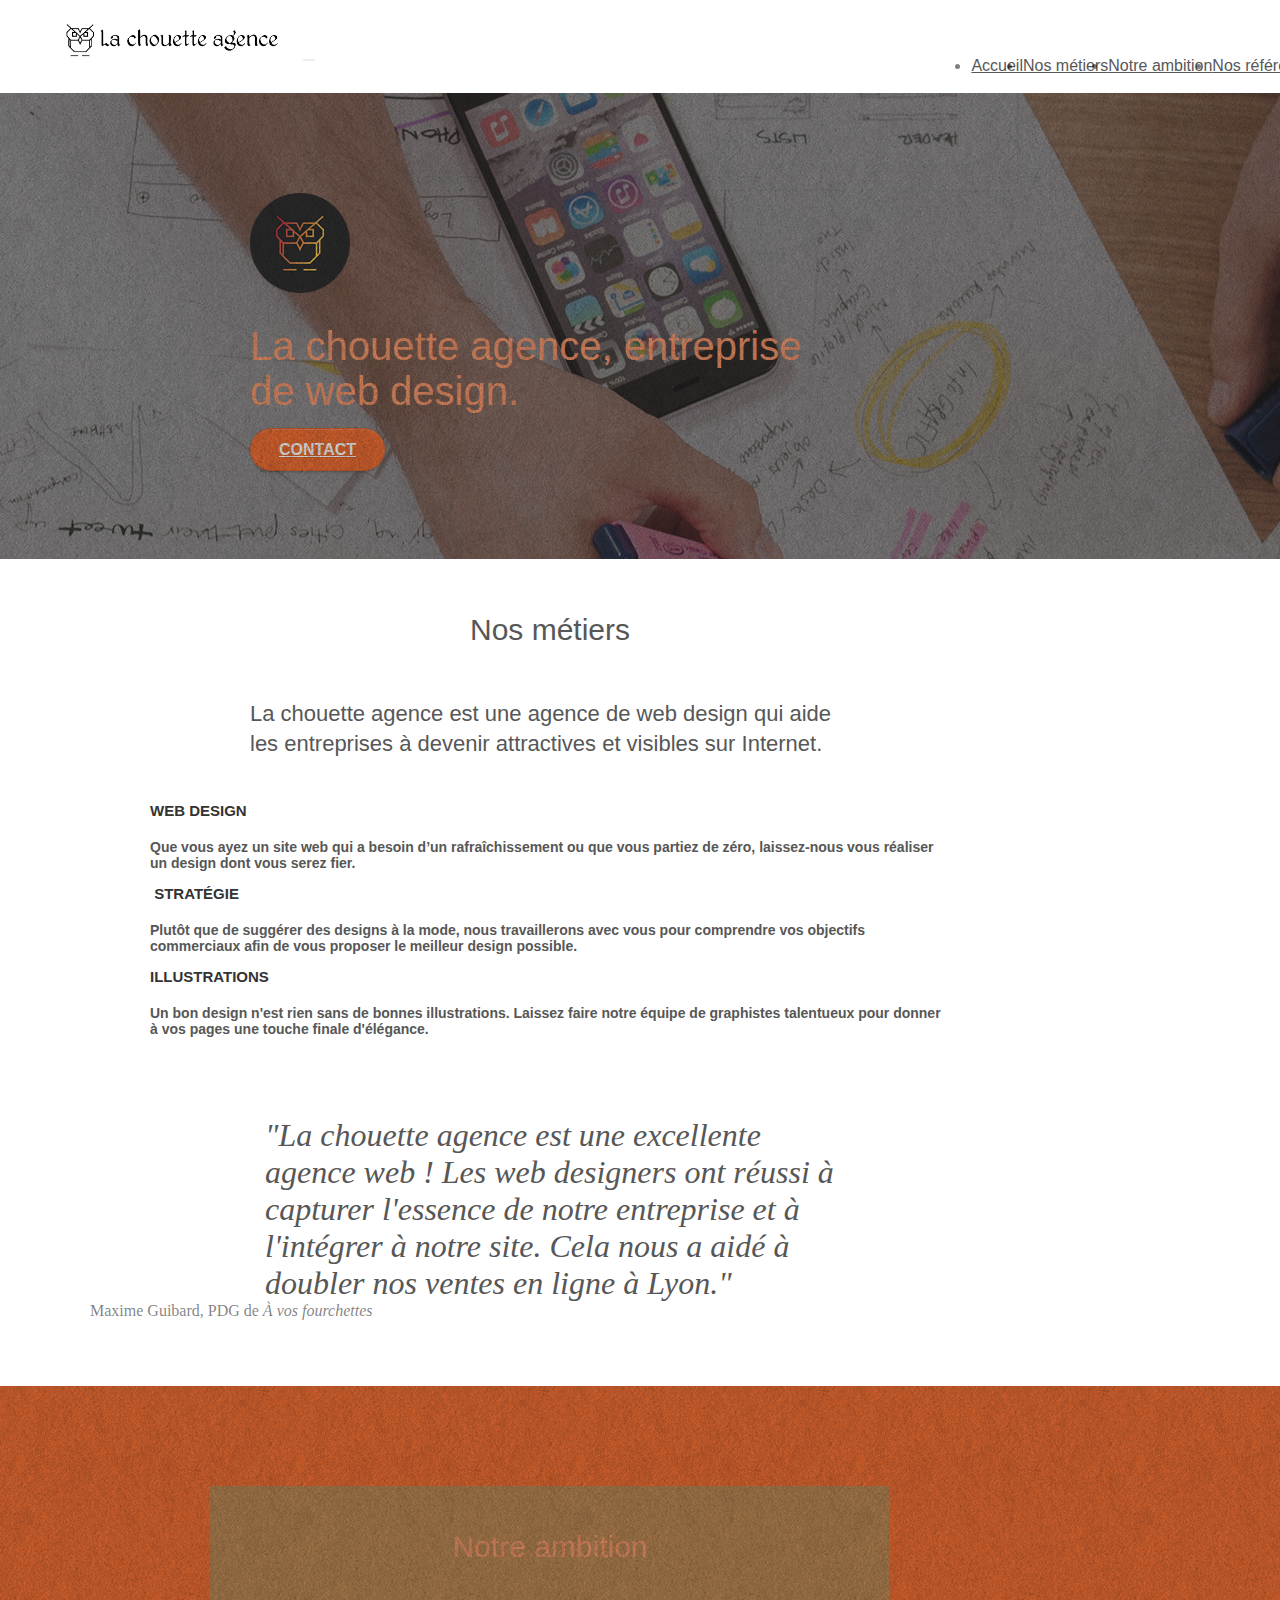
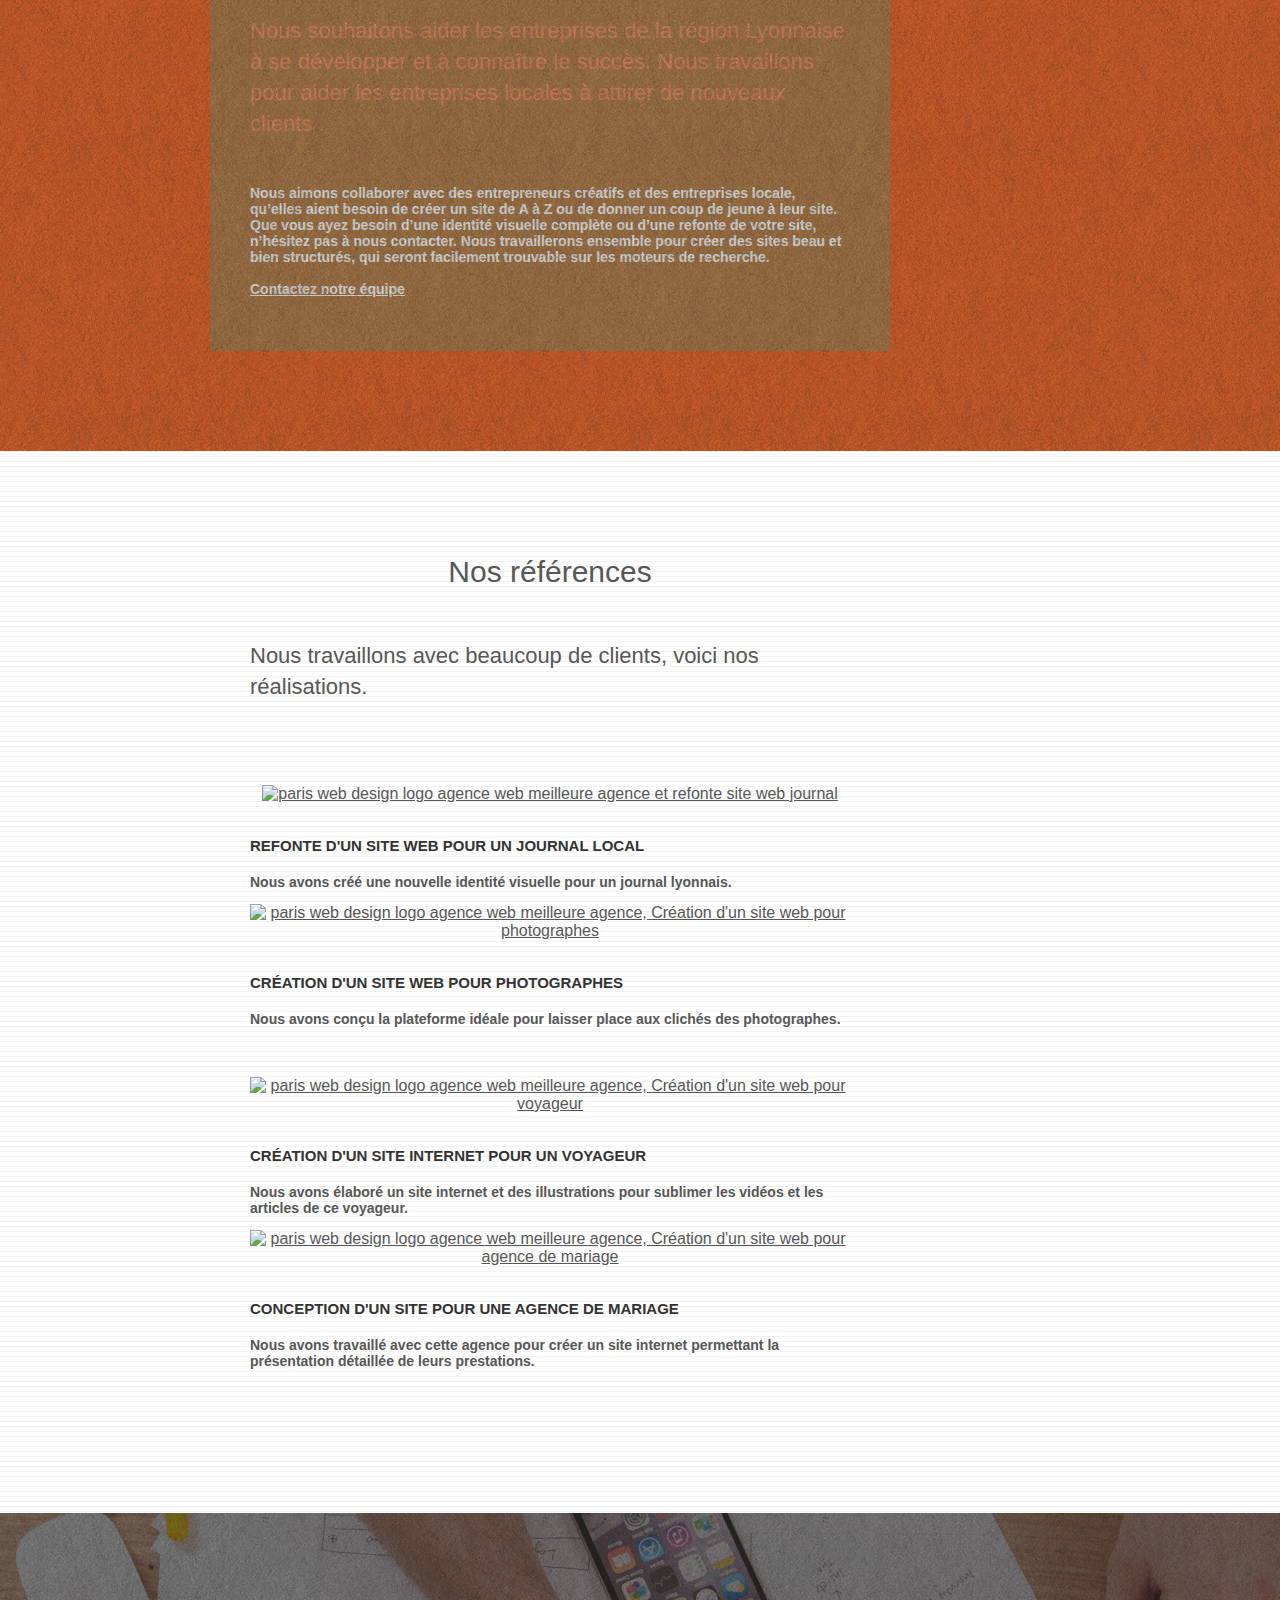
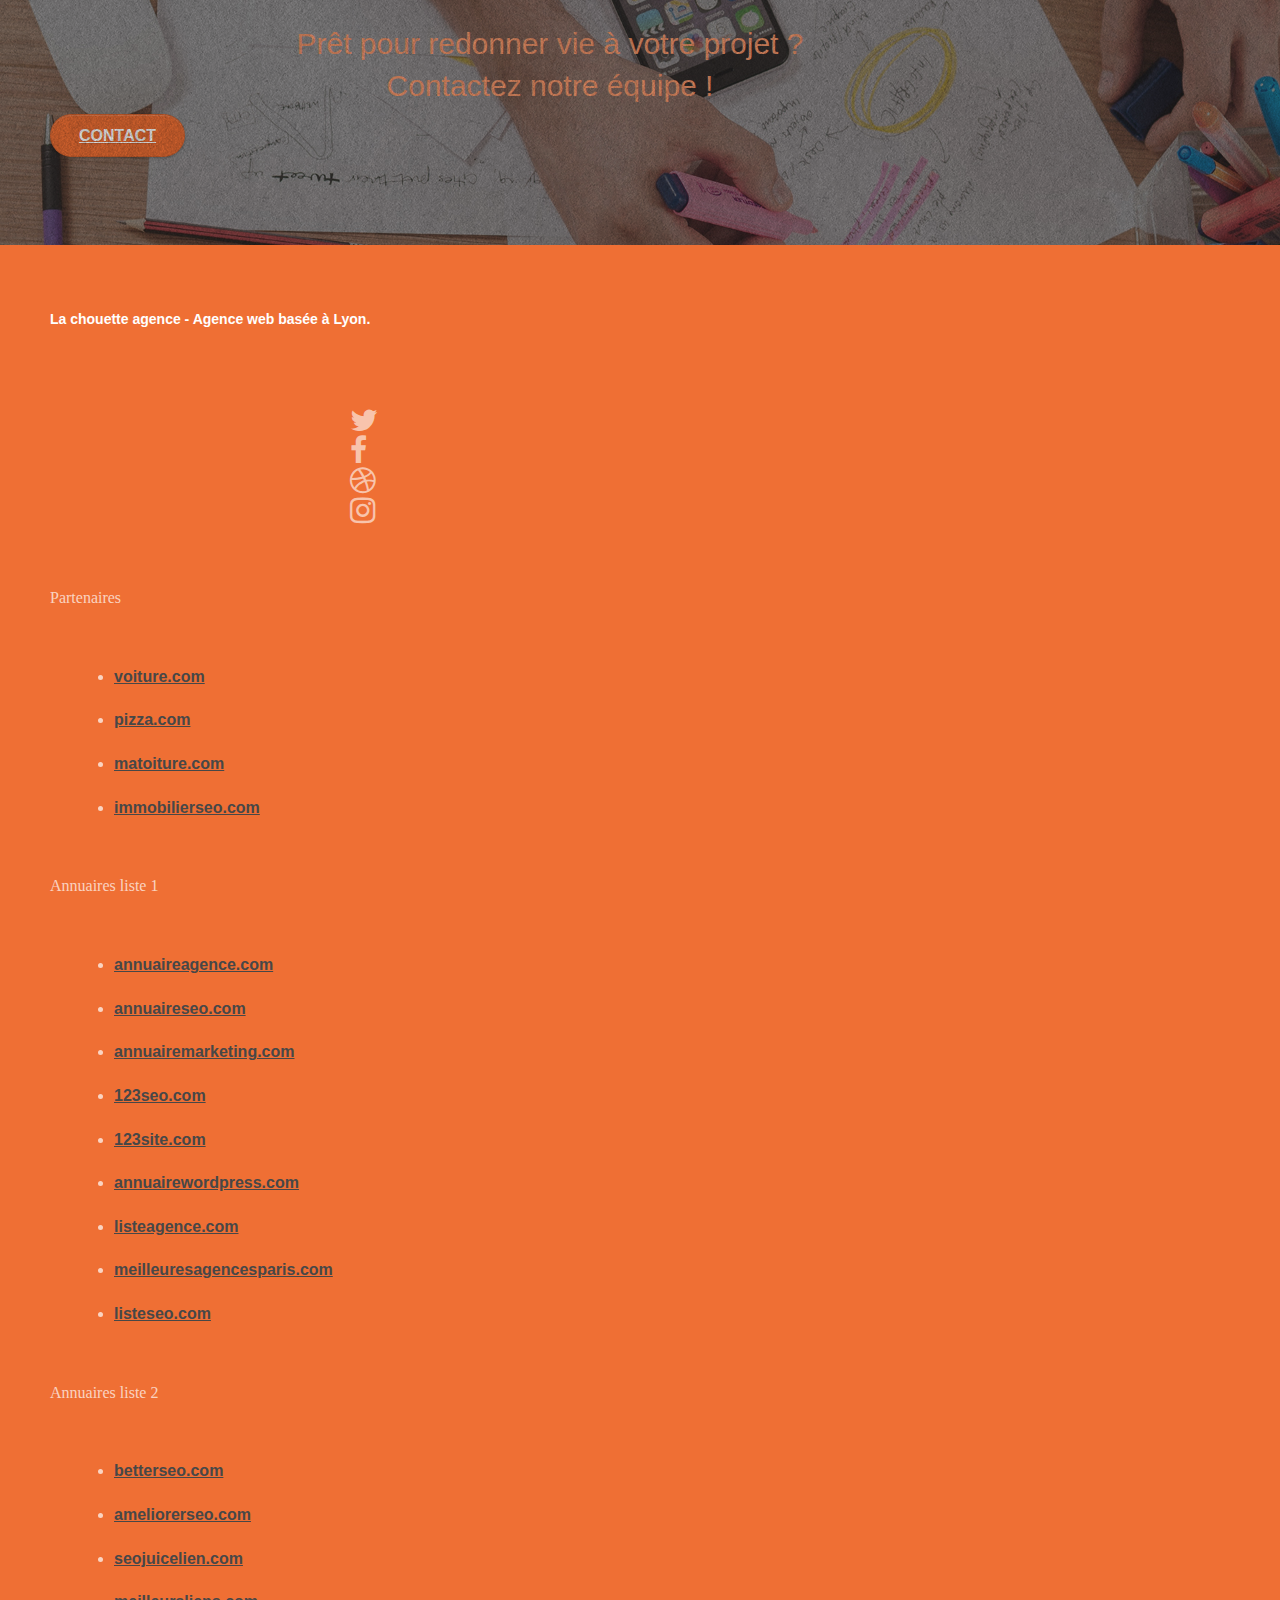
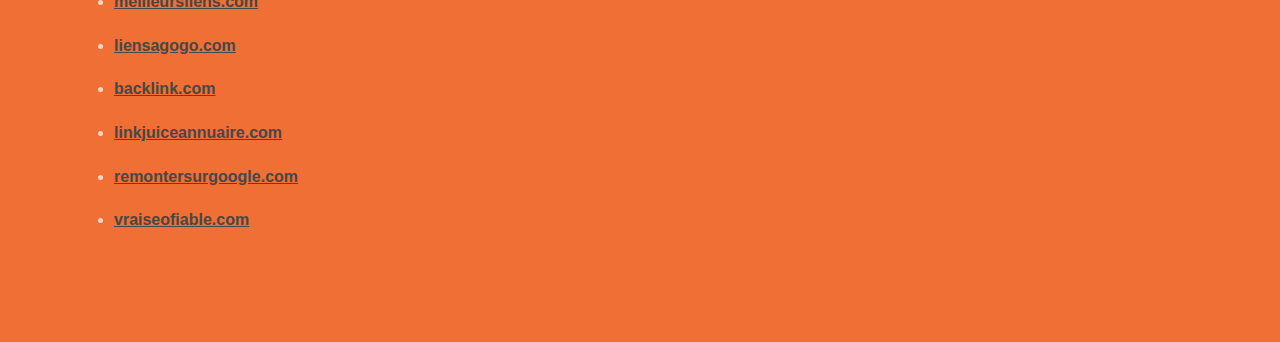
==== commit 77c090ea: "Entreprise Web design keyword" ====
--- a/index.html
+++ b/index.html
@@ -2,8 +2,8 @@
 <html lang="fr">
 <head>
     <meta charset="utf-8">
-    <meta name="keywords" content="seo, google, site web, site internet, agence design paris, agence design, agence design,agence design,agence design,agence design,agence design,agence design,agence design,agence design">
-    <meta name="description" content="La chouette agence est une agence de web design qui aide les entreprises à devenir attractives et visibles sur Internet.">
+    <meta name="keywords" content="seo, google, site web, site internet, entreprise web design, agence design paris, agence design, agence design,agence design,agence design,agence design,agence design,agence design,agence design,agence design">
+    <meta name="description" content="La chouette agence est une entreprise de web design qui aide les entreprises à devenir attractives et visibles sur Internet.">
     <meta name="viewport" content="width=device-width, initial-scale=1.0, viewport-fit=cover">
 
     <link rel="shortcut icon" type="image/png" href="favicon.jpg">
@@ -20,7 +20,7 @@
 	<script src="./js/jquery.touchSwipe.min.js" defer></script>
 	<script src="./js/gmaps.min.js" defer></script>
 
-    <title>La Chouette Agence - Web design</title>
+    <title>La Chouette Agence - Entreprise de Web design</title>
 
     
 <!-- Analytics -->
@@ -81,7 +81,7 @@
 					<div class="col-sm-12">
 						<img src="img/resized-optimized/logo.png" class="center-block image-resize-mode" width="100" alt="La chouette agence, agence web paris, création logo paris" />
 						<h1 class="text-center hero-bloc-text tc-white ">
-							La chouette agence.
+							La chouette agence, entreprise de web design.
 						</h1>
 						<div class="text-center">
 							<a href="contact.html" class="btn btn-lg btn-clean btn-rd cta-hero btn-atomic-tangerine" id="cta-hero">Contact</a>
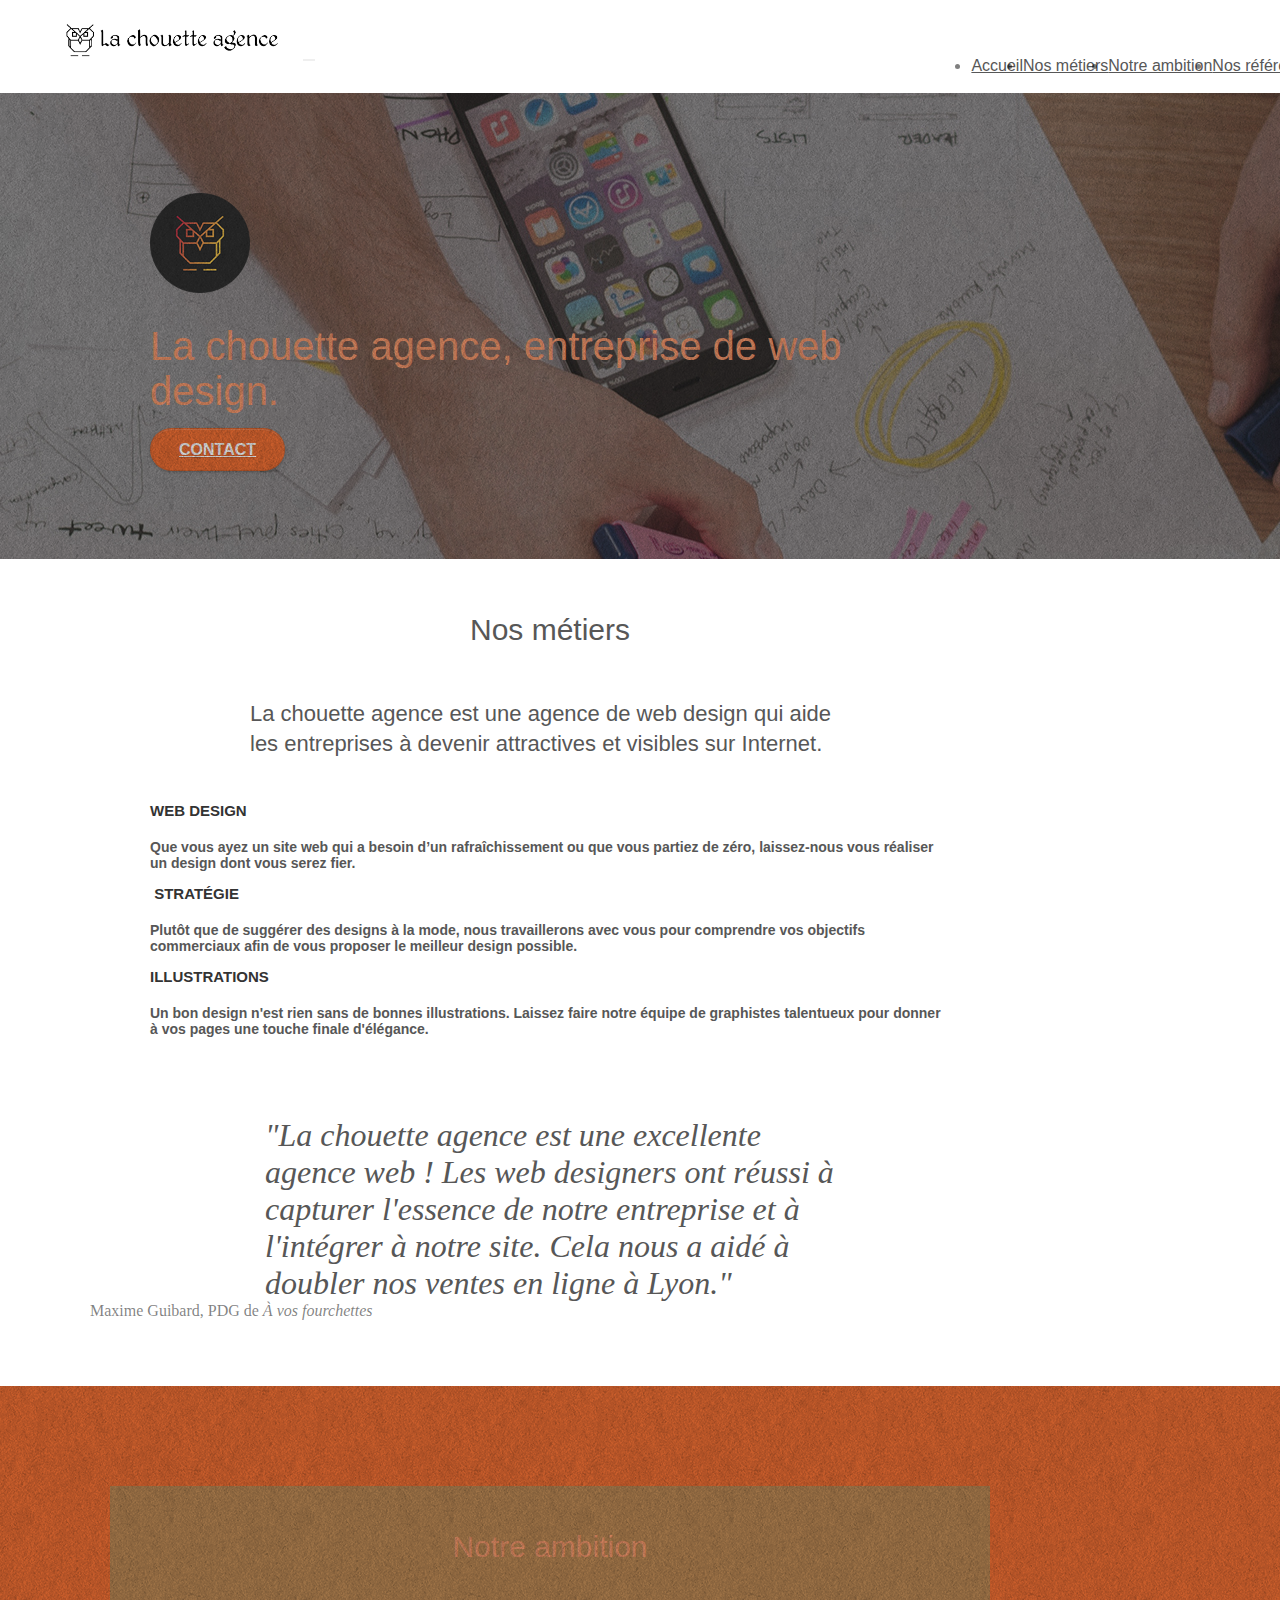
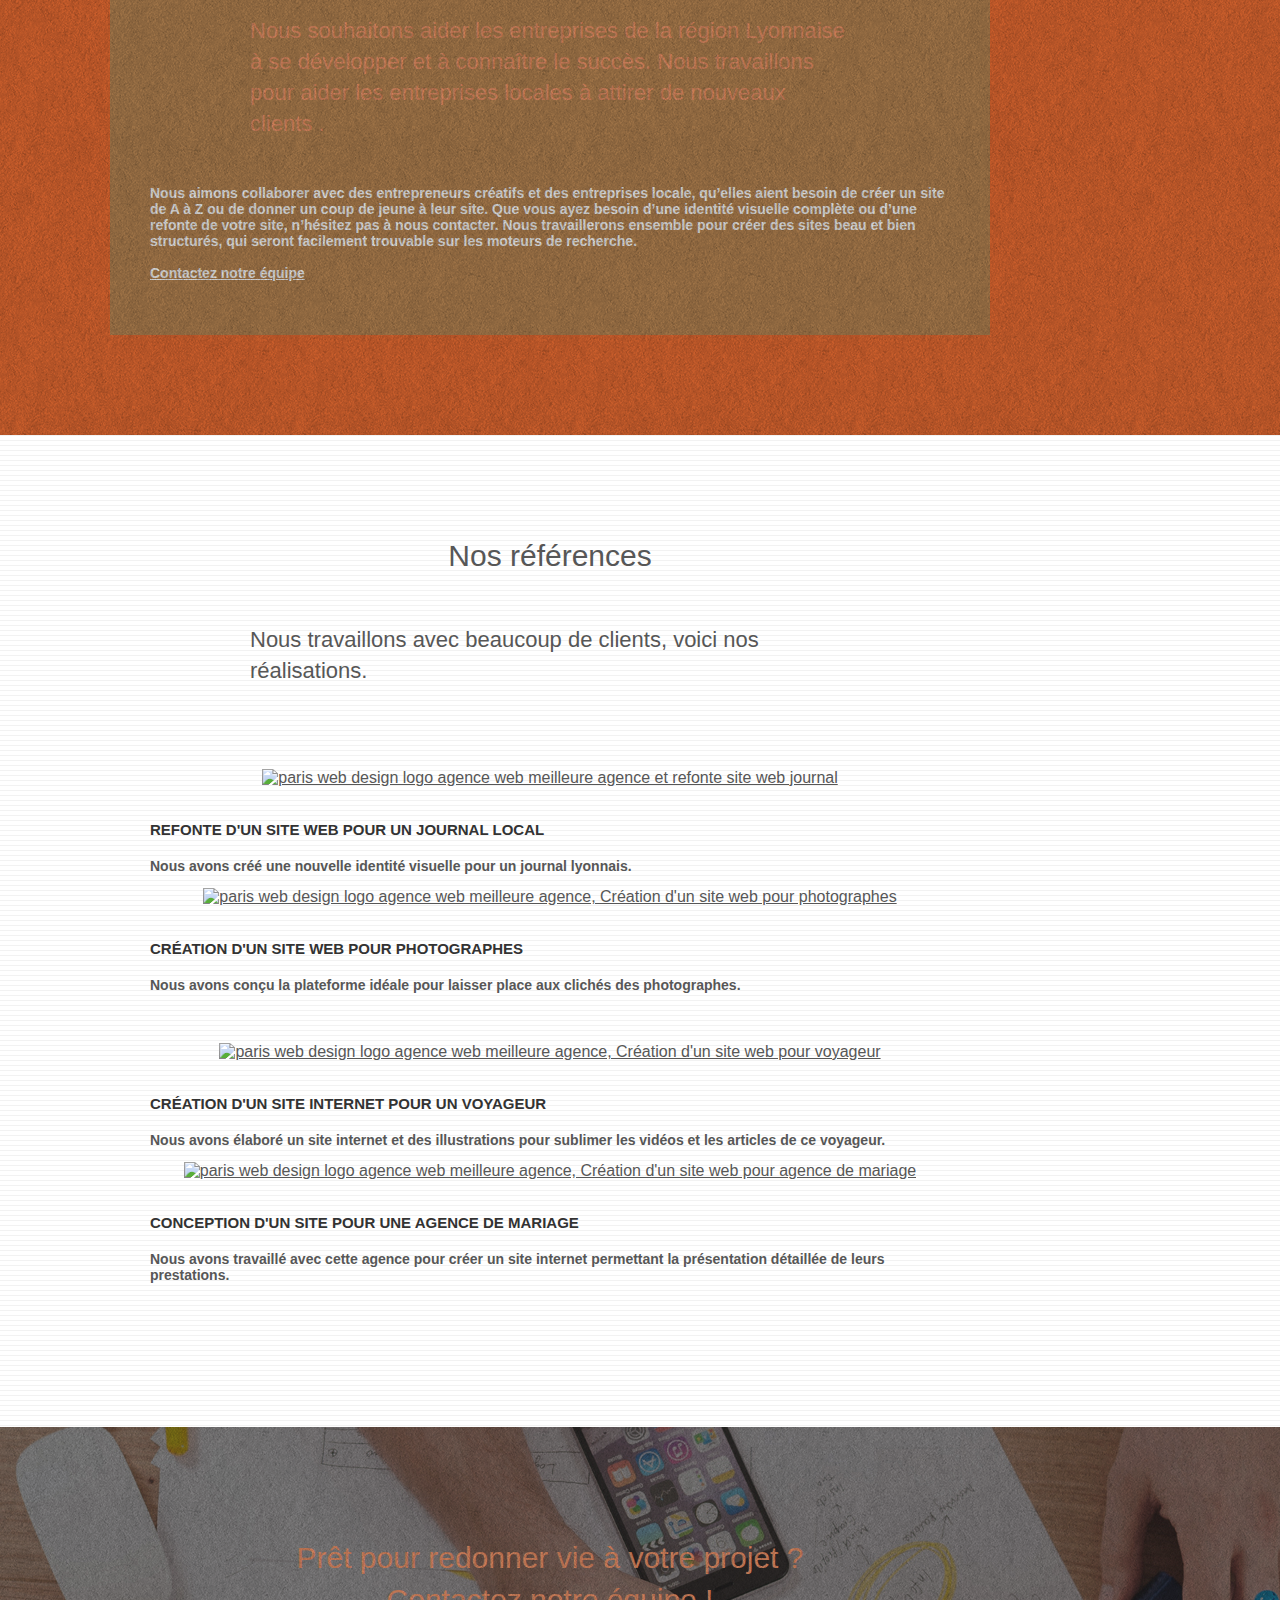
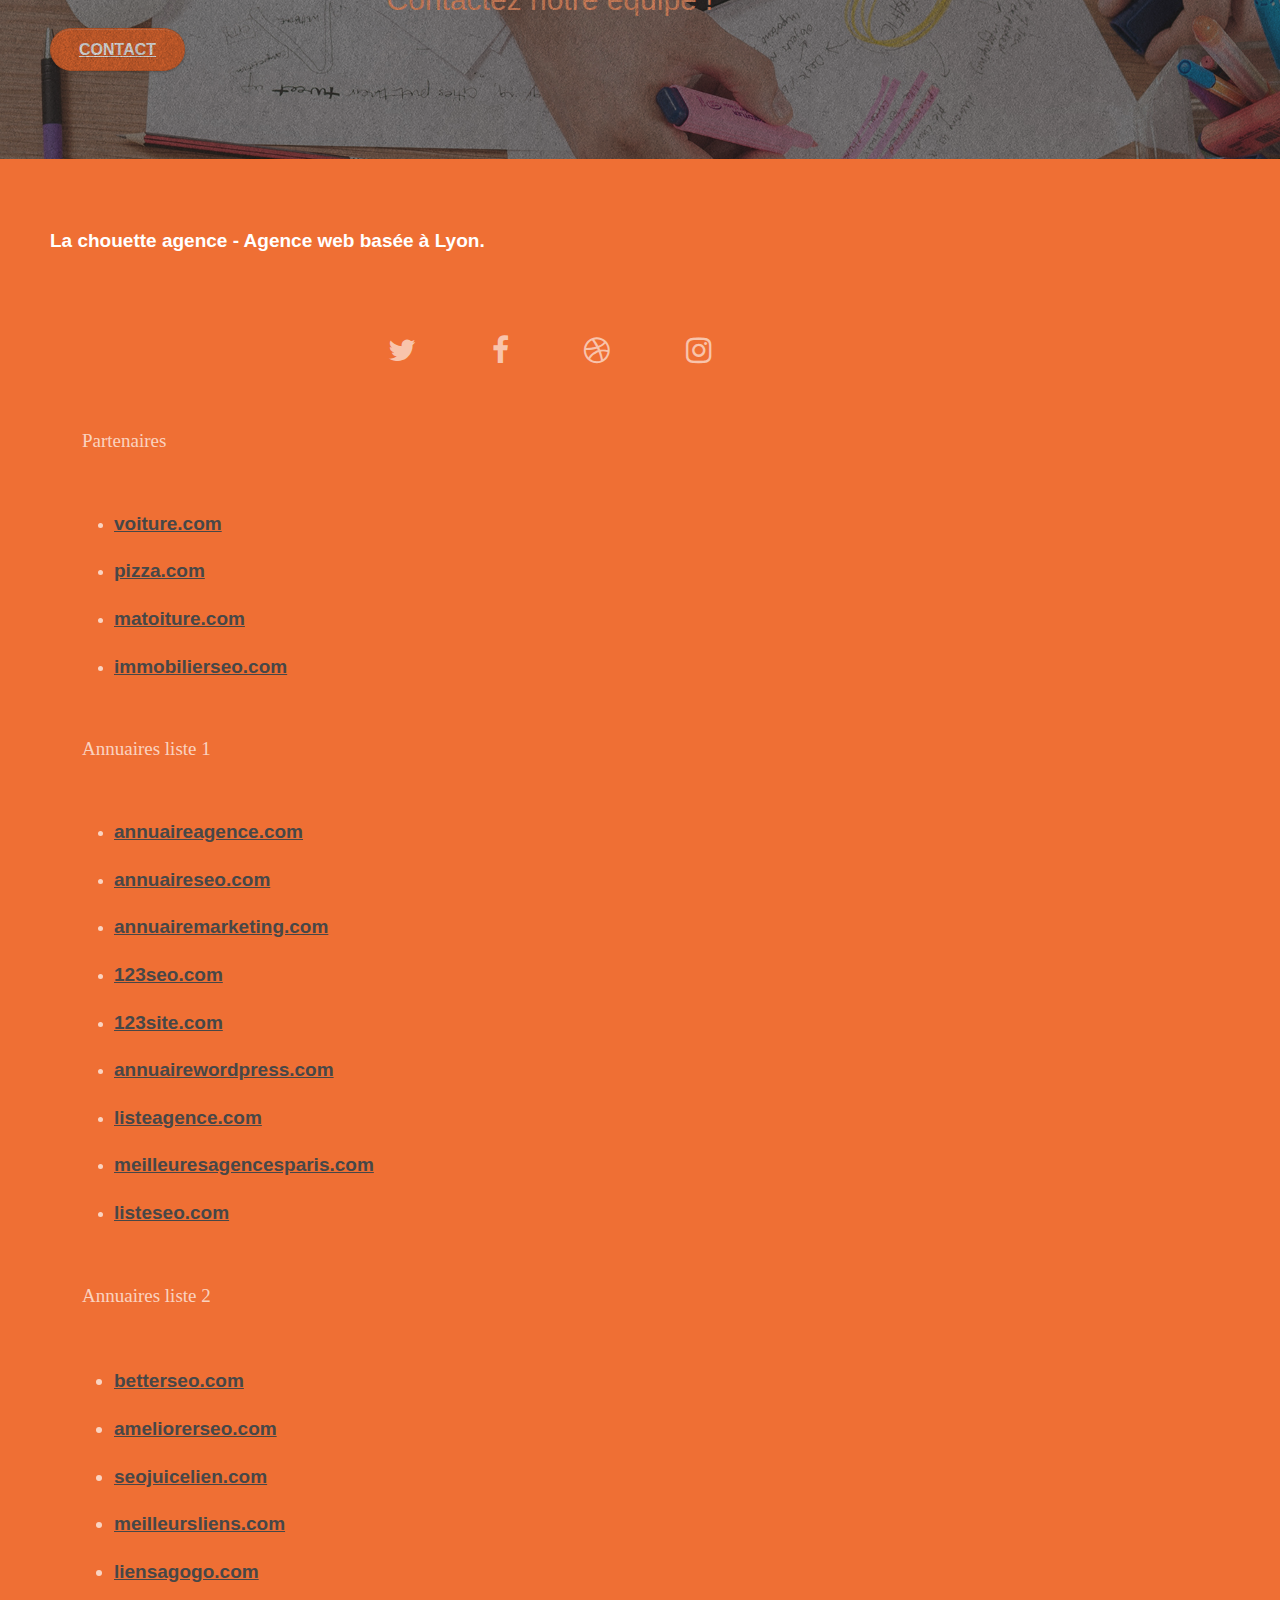
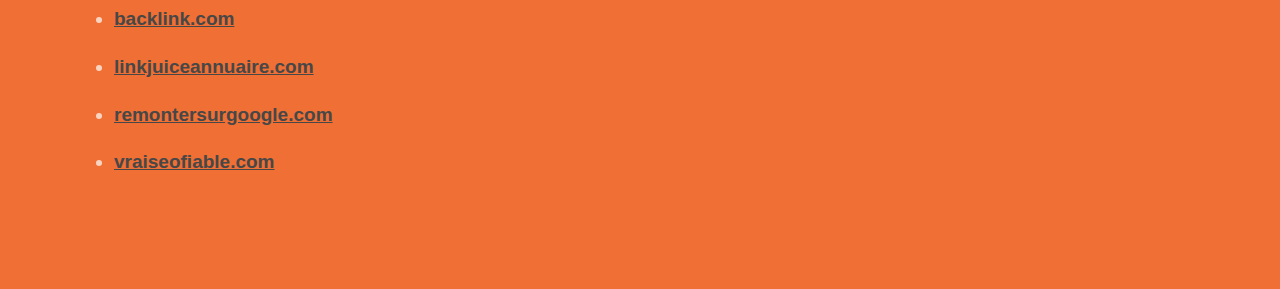
==== commit aee6ab8a: "fix contrast-minimum on 14px text" ====
--- a/index.html
+++ b/index.html
@@ -230,7 +230,7 @@
 						Prêt pour redonner vie à votre projet ?<br>Contactez notre équipe !
 					</h2>
 					<div class="col-sm-12 text-center">
-						<a href="contact.html" class="btn btn-atomic-tangerine btn-clean btn-rd btn-lg cta-hero">Contact</a>
+						<a href="contact.html" aria-hidden="true" class="btn btn-atomic-tangerine btn-clean btn-rd btn-lg cta-hero">Contact</a>
 					</div>
 				</div>
 			</div>
@@ -245,7 +245,7 @@
 			<div class="container bloc-sm">
 				<div class="row">
 					<div class="col-sm-12">
-						<p class="text-center white py-2">
+						<p class="text-center text-white py-2">
 							La chouette agence - Agence web basée à Lyon.<br>
 						</p>
 						<div class="row row-no-gutters social py-2 d-flex justify-content-between">
@@ -273,7 +273,7 @@
 						</div>
 						<div class="row py-2">
 							<div class="col-sm-4">
-								<span class="pl-2">Partenaires</span>
+								<span class="pl-2 text-directory-title">Partenaires</span>
 									<ul class="py-2 ps-4">
 										<li><a href="voiture.com">voiture.com</a></li>
 										<li><a href="pizza.com">pizza.com</a></li>
@@ -282,7 +282,7 @@
 									</ul>		
 							</div>
 							<div class="col-sm-4">
-								<span class="pl-2">Annuaires liste 1</span>						
+								<span class="pl-2 text-directory-title">Annuaires liste 1</span>						
 								<ul class="py-2 ps-4">
 									<li><a href="annuaireagence.com">annuaireagence.com</a></li>
 									<li><a href="annuaireseo.com">annuaireseo.com</a></li>
@@ -295,7 +295,7 @@
 									<li><a href="listeseo.com">listeseo.com</a></li>
 								</ul>
 							</div>
-							<div class="col-sm-4">
+							<div class="col-sm-4 text-directory-title">
 								<span class="pl-2">Annuaires liste 2</span>
 								<ul class="py-2 ps-4">
 									<li><a href="betterseo.com">betterseo.com</a></li>
--- a/style.css
+++ b/style.css
@@ -5,6 +5,18 @@
     overflow-x: hidden;
     -webkit-font-smoothing: antialiased;
     -moz-osx-font-smoothing: grayscale;
+}
+
+.ms-auto {
+    margin: auto;
+}
+
+.d-flex {
+    display: flex;
+}
+
+.justify-content-between {
+    justify-content: space-around;
 }
 
 a,
@@ -42,6 +54,7 @@
 #bloc-8 a {
     font-weight: bold;
     color: #474747!important;
+    font-size: 19px;
 }
 
 #bloc-8 li {
@@ -589,7 +602,7 @@
     padding: 20px;
     color: #FFF;
     background: rgba(0, 0, 0, .5);
-    position: absolute;
+    /* position: absolute; */
     left: 15px;
     right: 15px;
     bottom: 5px;
@@ -691,7 +704,7 @@
 }
 
 .tight-width-whitespace {
-    max-width: 600px;
+    max-width: 800px;
     margin: auto auto auto auto;
 }
 
@@ -728,6 +741,14 @@
     padding: 2rem 0;
 }
 
+.px-2 {
+    padding: 0 2rem!important;
+}
+
+.pl-2 {
+    padding-left: 2rem;
+}
+
 .ps-4 {
     padding-left: 4rem;
 }
@@ -821,6 +842,11 @@
 
 .text-white {
     color: #FFFFFF!important;
+    font-size: 19px;
+}
+
+.text-directory-title {
+    font-size: 19px;
 }
 
 .btn-atomic-tangerine {
@@ -918,8 +944,8 @@
         position: relative;
     }
     .bloc {
-        padding-left: env(safe-area-inset-left,20px);
-        padding-right: env(safe-area-inset-right,20px);
+        padding-left: 0px;
+        padding-right: 0px;
     }
     .bloc-group,
     .bloc-group .bloc {
@@ -929,8 +955,8 @@
     .bloc-fill-screen .fill-bloc-top-edge,
     .bloc-fill-screen .fill-bloc-bottom-edge {
         padding: 0 20px;
-        padding-left: env(safe-area-inset-left,20px);
-        padding-right: env(safe-area-inset-right,20px);
+        padding-left: 0px;
+        padding-right: 0px;
     }
 }
 
